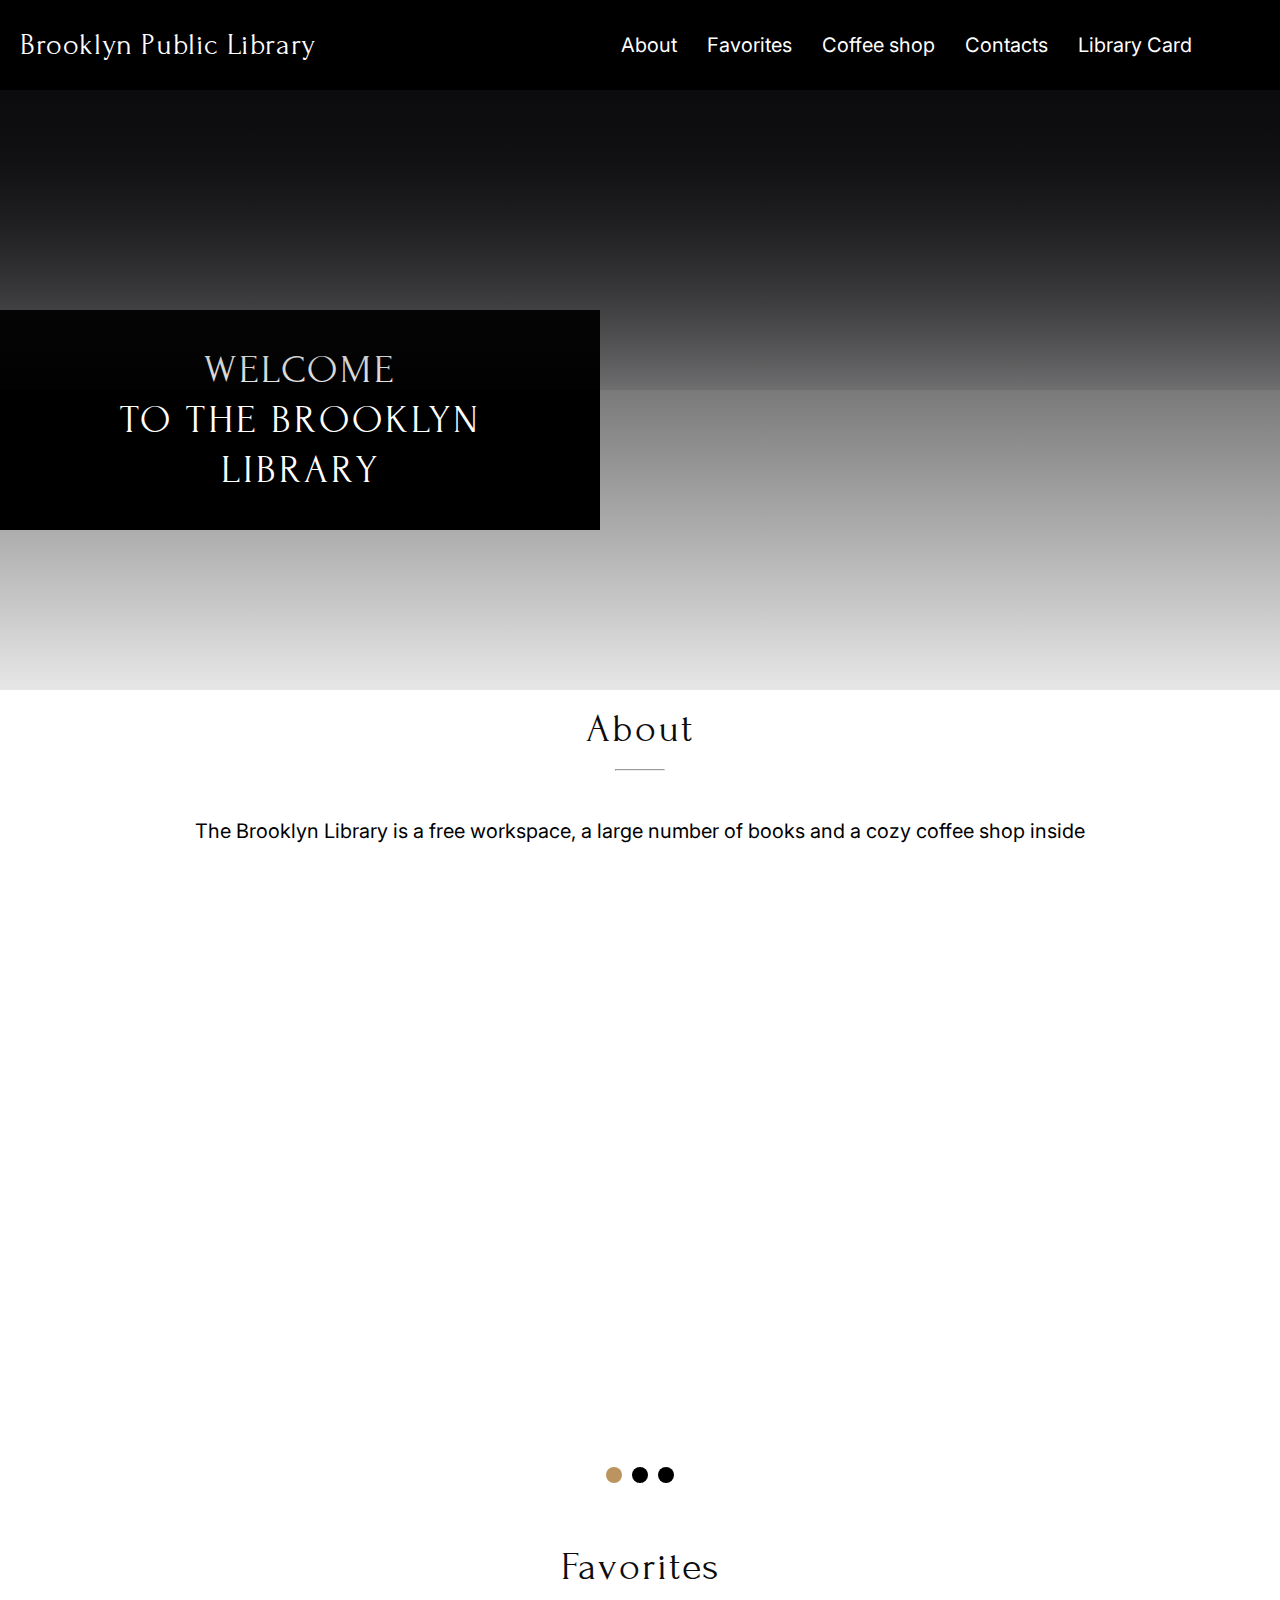
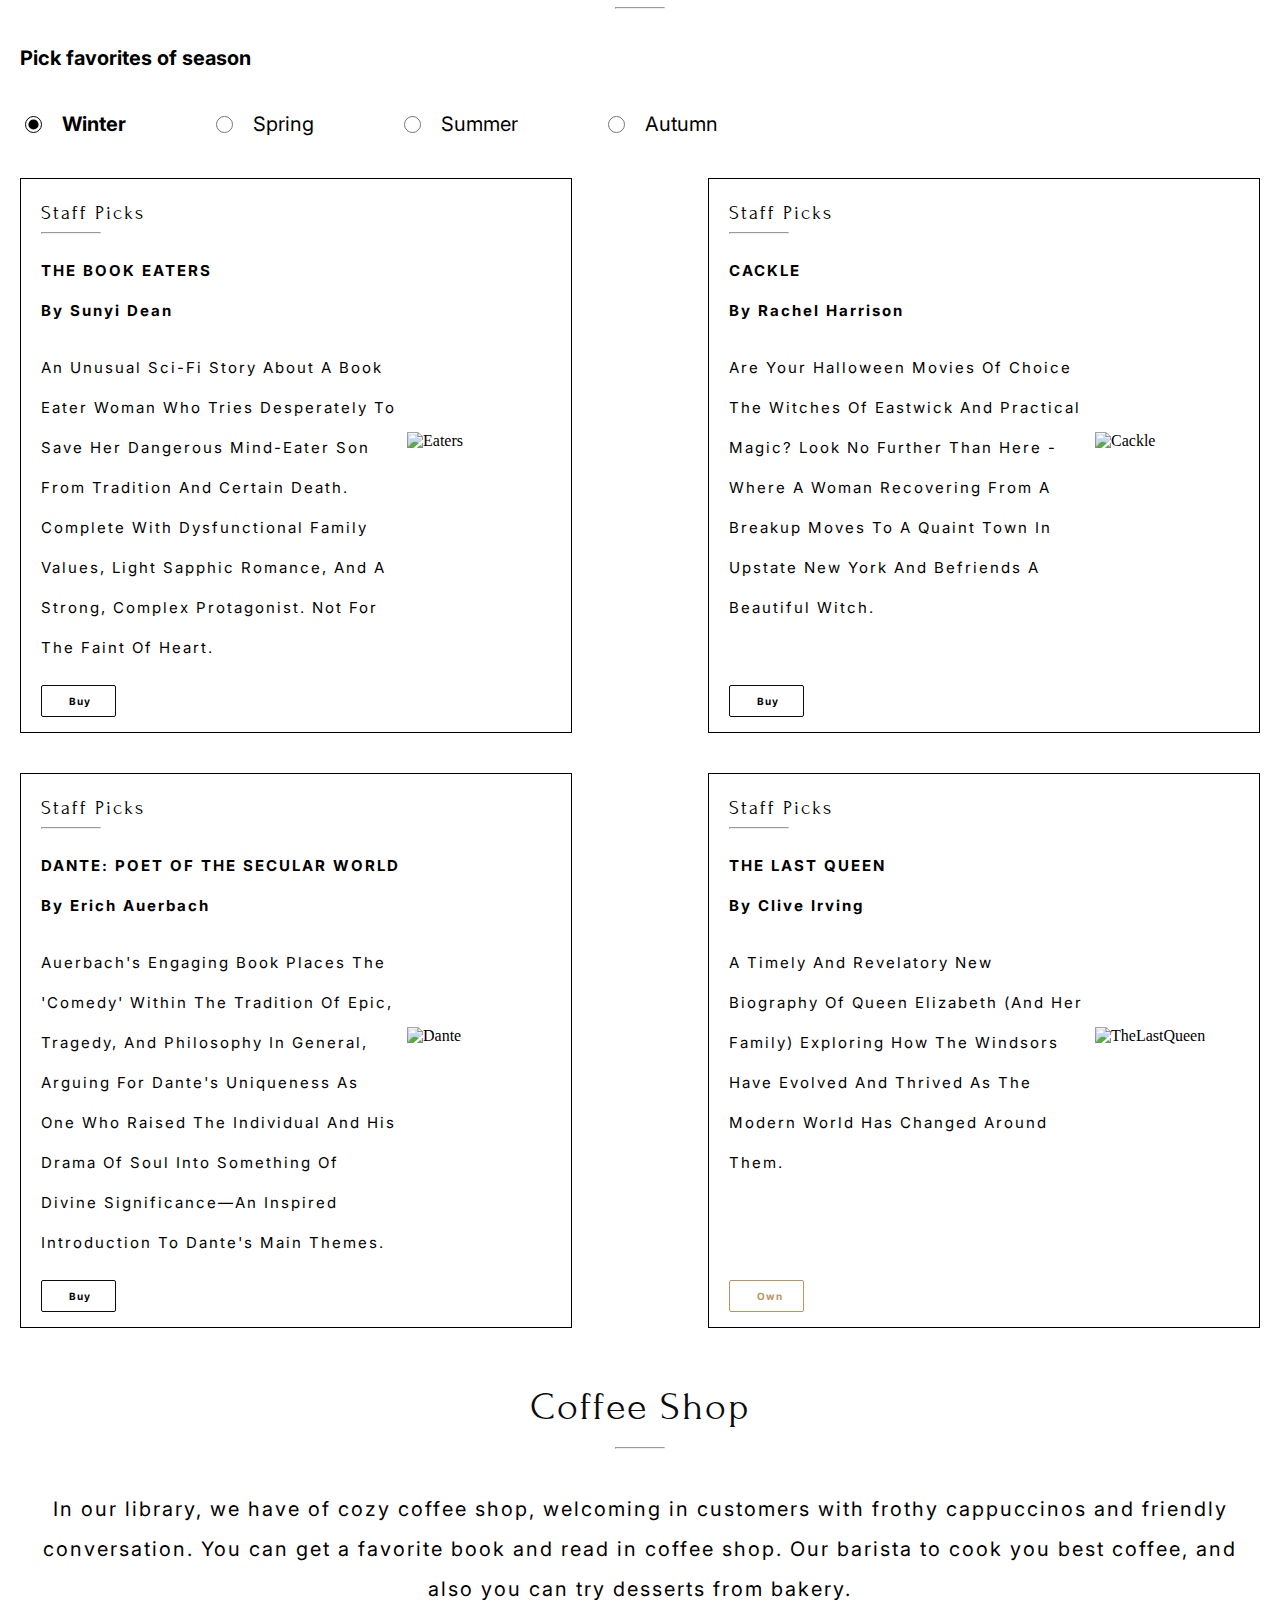
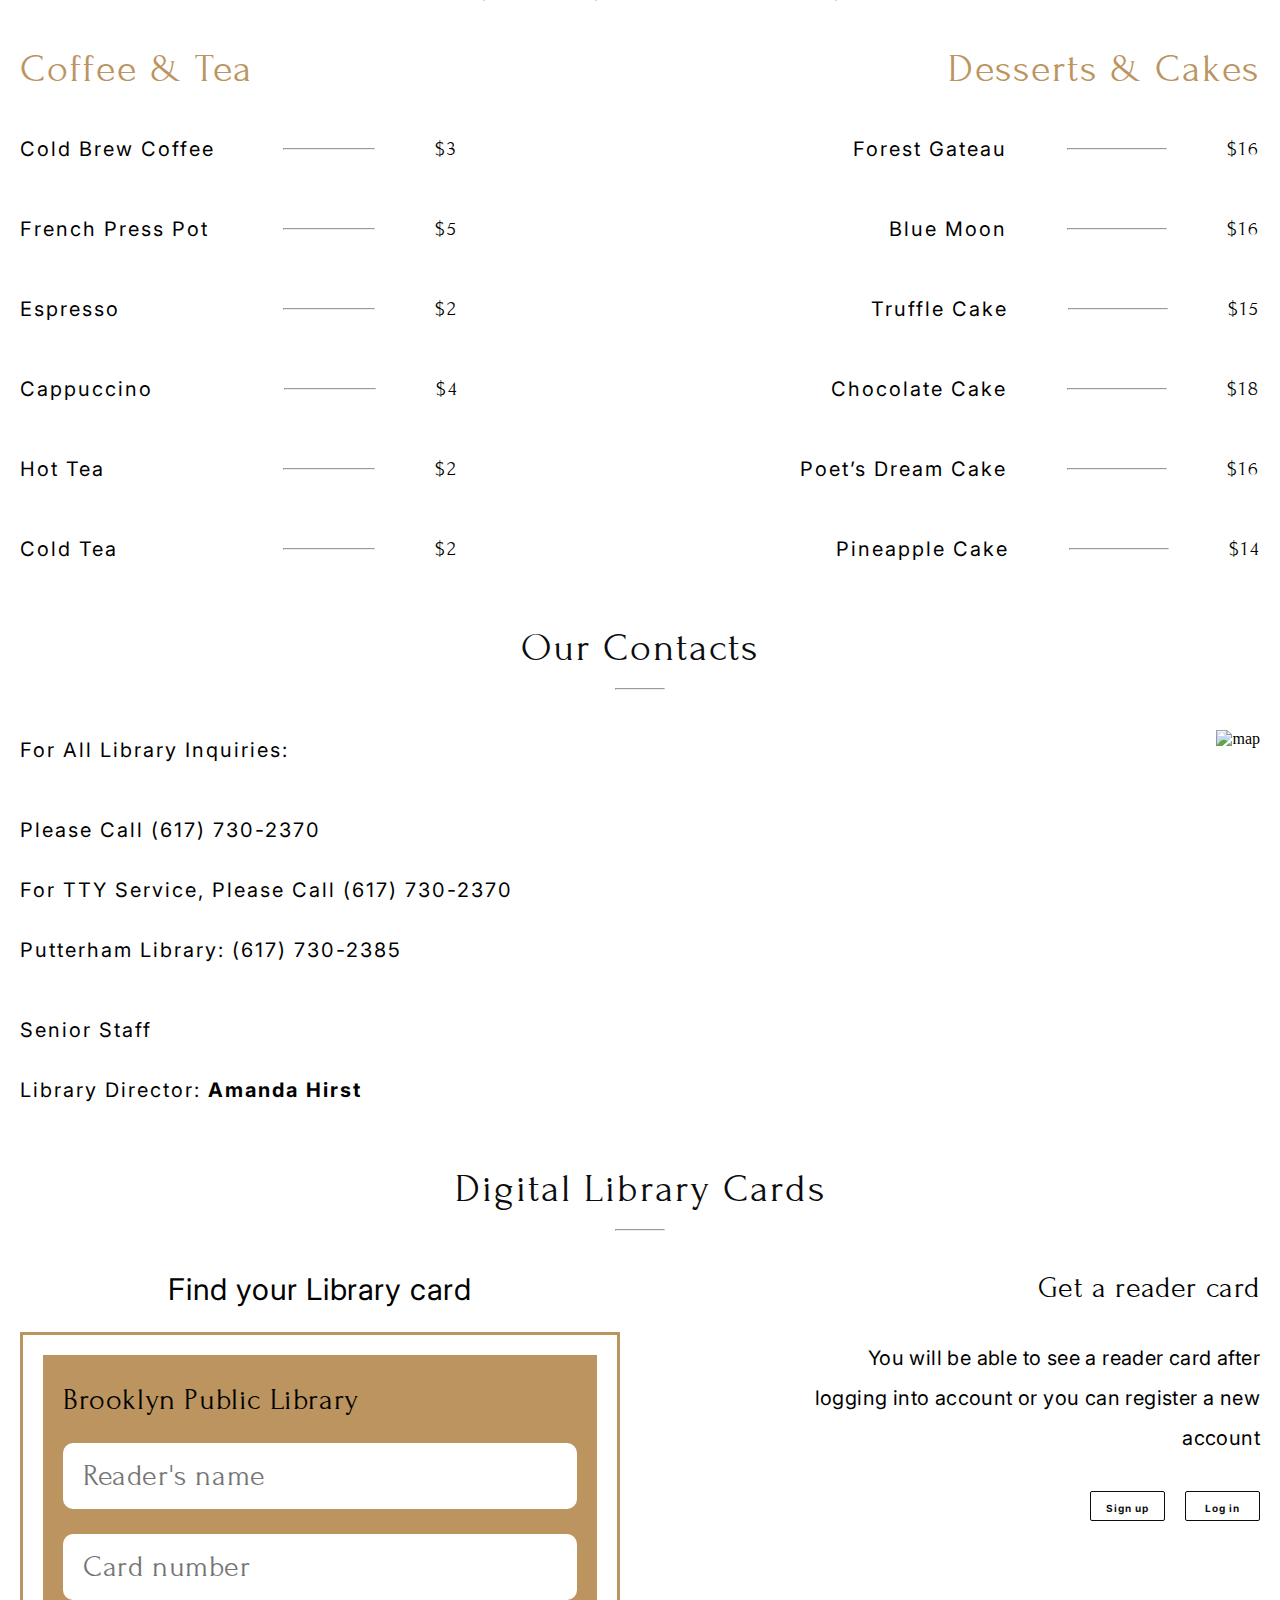
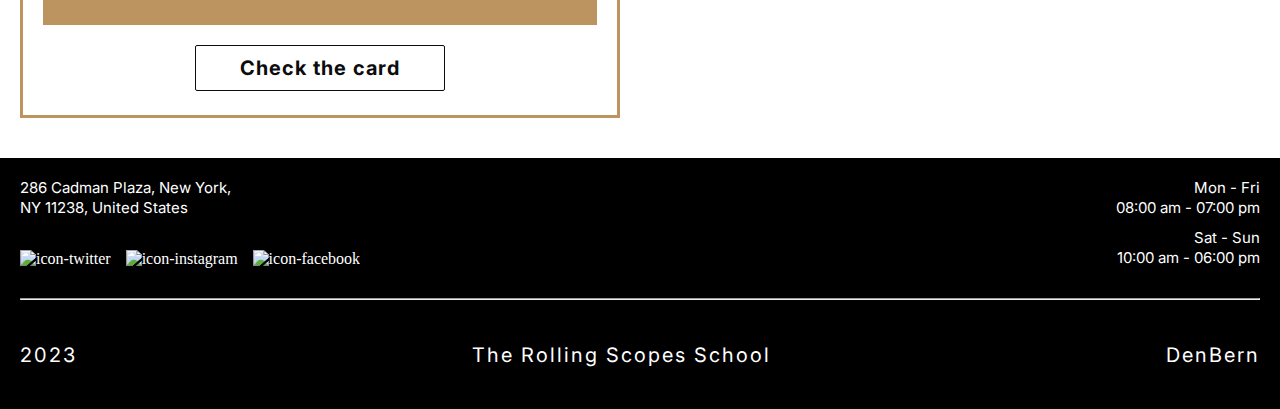
==== library/index.html @ 3e4e2e14 "fix: slider" ====
<!DOCTYPE html>
<html lang="en">

<head>
  <meta charset="UTF-8">
  <meta name="viewport" content="width=device-width, initial-scale=1.0">
  <link rel="stylesheet" href="./style.css">
  <link rel="shortcut icon" href="./assets/favicon/favicon.ico" type="image/x-icon">
  <!-- Fonts -->
  <link rel="preconnect" href="https://fonts.googleapis.com">
  <link rel="preconnect" href="https://fonts.gstatic.com" crossorigin>
  <link href="https://fonts.googleapis.com/css2?family=Forum&display=swap" rel="stylesheet">
  <link href="https://fonts.googleapis.com/css2?family=Inter:wght@400;700&display=swap" rel="stylesheet">
  <title>Brooklyn Public Library</title>
</head>

<body>
  <div class="wrapper-content">
    <header>
      <h1 class="title">
        Brooklyn Public Library
      </h1>
      <div class="nav-wrapper">
        <nav>
          <div class="wrapper-navigation">
            <ul class="nav-links">
              <li><a href="#about">About</a></li>
              <li><a href="#favorites">Favorites</a></li>
              <li><a href="#coffee-shop">Coffee shop</a></li>
              <li><a href="#contacts">Contacts</a></li>
              <li><a href="#library-card">Library Card</a></li>
            </ul>
          </div>
        </nav>
        <div class="link-user"></div>
      </div>
    </header>
    <main>
        <section class="welcome">
          <div class="welcome-overlay">
          </div>
            <h3>
              Welcome<br>
              to the Brooklyn<br>
              Library
            </h3>
        </section>
      <section class="about" id="about">
        <div class="section-about">
          <div class="section-title">
            <h2>About</h2>
            <hr>
          </div>
          <p class="section-description">
            The Brooklyn Library is a free workspace, a large number of books and a cozy coffee shop inside
          </p>
        </div>
        <div class="slider-test">
          <div class="button-left">
            <svg xmlns="http://www.w3.org/2000/svg" width="24" height="25" viewBox="0 0 24 25" fill="none">
              <path d="M15 7.5L9 12.5L15 17.5" stroke="black" stroke-linecap="round" stroke-linejoin="round"/>
            </svg>
          </div>
          <div class="wrapper-slider">
            <div class="slider">
              <div class="image first-image"></div>
              <div class="image second-image"></div>
              <div class="image third-image"></div>
              <div class="image fourth-image"></div>
              <div class="image fifth-image"></div>
            </div>
            <div class="slider-dots">
              <div class="dot active"></div>
              <div class="dot"></div>
              <div class="dot"></div>
            </div>
          </div>
          <div class="button-right">
            <svg xmlns="http://www.w3.org/2000/svg" width="24" height="25" viewBox="0 0 24 25" fill="none">
              <path d="M9 17.5L15 12.5L9 7.5" stroke="black" stroke-linecap="round" stroke-linejoin="round"/>
            </svg>
          </div>
        </div>
      </section>
      <section class="favorites" id="favorites">
        <div class="section-favorites">
          <div class="section-title">
            <h2>Favorites</h2>
            <hr>
          </div>
          <p class="section-description text-start">
            <b>Pick favorites of season</b>
          </p>
          <div class="inputs">
            <div class="input-container">
              <input name="seasons" class="input-favorite" type="radio" id="winter" value="winter">
              <label for="winter">Winter</label>
            </div>
            <div class="input-container">
              <input name="seasons" class="input-favorite" type="radio" id="spring" value="spring">
              <label for="spring">Spring</label>
            </div>
            <div class="input-container">
              <input name="seasons" class="input-favorite" type="radio" id="summer" value="summer">
              <label for="summer">Summer</label>
            </div>
            <div class="input-container">
              <input name="seasons" class="input-favorite" type="radio" id="autumn" value="autumn">
              <label for="autumn">Autumn</label>
            </div>
          </div>
          <div class="books">
            <div class="winter-season favorite">
              <div class="book-wrapper">
                <div class="book-details">
                  <div class="staff-picks-line">
                    Staff Picks
                    <hr class="line">
                  </div>
                  <div class="book-name-author">
                    <h4>
                      The book eaters
                    </h4>
                    <p class="book-author">
                      by sunyi dean
                    </p>
                  </div>
                  <p class="book-description">
                    An unusual sci-fi story about a book eater woman who tries desperately to save
                    her dangerous mind-eater son from tradition and certain death. Complete with
                    dysfunctional family values, light Sapphic romance, and a strong, complex protagonist.
                    Not for the faint of heart.
                  </p>
                </div>
                <button type="button" class="book-buy">Buy</button>
                <div class="wrapper-image">
                  <img src="./assets/png/winterSeason/book_eaters.png" alt="Eaters" class="book-image">
                </div>
              </div>
              <div class="book-wrapper">
                <div class="book-details">
                  <div class="staff-picks-line">
                    Staff Picks
                    <hr class="line">
                  </div>
                  <div class="book-name-author">
                    <h4>
                      Cackle
                    </h4>
                    <p class="book-author">
                      by Rachel Harrison
                    </p>
                  </div>
                  <p class="book-description">
                    Are your Halloween movies of choice The Witches of Eastwick and Practical Magic?
                    Look no further than here - where a woman recovering from a breakup moves to a
                    quaint town in upstate New York and befriends a beautiful witch.
                  </p>
                </div>
                <button type="button" class="book-buy">Buy</button>
                <div class="wrapper-image">
                  <img src="./assets/png/winterSeason/book_cackle.png" alt="Cackle" class="book-image">
                </div>
              </div>
              <div class="book-wrapper">
                <div class="book-details">
                  <div class="staff-picks-line">
                    Staff Picks
                    <hr class="line">
                  </div>
                  <div class="book-name-author">
                    <h4>
                      Dante: Poet of the Secular World
                    </h4>
                    <p class="book-author">
                      by Erich Auerbach
                    </p>
                  </div>
                  <p class="book-description">
                    Auerbach's engaging book places the 'Comedy' within the tradition of epic,
                    tragedy, and philosophy in general, arguing for Dante's uniqueness as one
                    who raised the individual and his drama of soul into something of divine
                    significance—an inspired introduction to Dante's main themes.
                  </p>
                </div>
                <button type="button" class="book-buy">Buy</button>
                <div class="wrapper-image">
                  <img src="./assets/png/winterSeason/book_dante.png" alt="Dante" class="book-image">
                </div>
              </div>
              <div class="book-wrapper">
                <div class="book-details">
                  <div class="staff-picks-line">
                    Staff Picks
                    <hr class="line">
                  </div>
                  <div class="book-name-author">
                    <h4>
                      The Last Queen
                    </h4>
                    <p class="book-author">
                      by Clive Irving
                    </p>
                  </div>
                  <p class="book-description">
                    A timely and revelatory new biography of Queen Elizabeth (and her family)
                    exploring how the Windsors have evolved and thrived as the modern world
                    has changed around them.
                  </p>
                </div>
                <button type="button" class="own" disabled="disabled">Own</button>
                <div class="wrapper-image">
                  <img src="./assets/png/winterSeason/book_thelastqueen.png" alt="TheLastQueen" class="book-image">
                </div>
              </div>
            </div>
            <div class="spring-season favorite">
              <div class="book-wrapper">
                <div class="book-details">
                  <div class="staff-picks-line">
                    Staff Picks
                    <hr class="line">
                  </div>
                  <div class="book-name-author">
                    <h4>
                      The body
                    </h4>
                    <p class="book-author">
                      by stephen king
                    </p>
                  </div>
                  <p class="book-description">
                    Powerful novel that takes you back to a nostalgic time,
                    exploring both the beauty and danger and loss of innocence
                    that is youth.
                  </p>
                </div>
                <button type="button" class="book-buy">Buy</button>
                <div class="wrapper-image">
                  <img src="./assets/png/springSeason/book_body.png" alt="The Body" class="book-image">
                </div>
              </div>
              <div class="book-wrapper">
                <div class="book-details">
                  <div class="staff-picks-line">
                    Staff Picks
                    <hr class="line">
                  </div>
                  <div class="book-name-author">
                    <h4>
                      Carry: A Memoir of Survival on Stolen Land
                    </h4>
                    <p class="book-author">
                      By Toni Jenson
                    </p>
                  </div>
                  <p class="book-description">
                    This memoir about the author's relationship with gun violence feels both expansive and intimate,
                    resulting in a lyrical indictment of the way things are.
                  </p>
                </div>
                <button type="button" class="book-buy">Buy</button>
                <div class="wrapper-image">
                  <img src="./assets/png/springSeason/book_carry.png" alt="Carry" class="book-image">
                </div>
              </div>
              <div class="book-wrapper">
                <div class="book-details">
                  <div class="staff-picks-line">
                    Staff Picks
                    <hr class="line">
                  </div>
                  <div class="book-name-author">
                    <h4>
                      Days of Distraction
                    </h4>
                    <p class="book-author">
                      By Alexandra Chang
                    </p>
                  </div>
                  <p class="book-description">
                    A sardonic view of Silicon Valley culture, a meditation on race,
                    and a journal of displacement and belonging,
                    all in one form-defying package of spare prose.
                  </p>
                </div>
                <button type="button" class="book-buy">Buy</button>
                <div class="wrapper-image">
                  <img src="./assets/png/springSeason/book_days.png" alt="Days" class="book-image">
                </div>
              </div>
              <div class="book-wrapper">
                <div class="book-details">
                  <div class="staff-picks-line">
                    Staff Picks
                    <hr class="line">
                  </div>
                  <div class="book-name-author">
                    <h4>
                      Dominicana
                    </h4>
                    <p class="book-author">
                      By Angie Cruz
                    </p>
                  </div>
                  <p class="book-description">
                    A fascinating story of a teenage girl who marries a man twice her age with the
                    promise to bring her to America. Her marriage is an opportunity for her family
                    to eventually immigrate. For fans of Isabel Allende and Julia Alvarez.
                  </p>
                </div>
                <button type="button" class="book-buy">Buy</button>
                <div class="wrapper-image">
                  <img src="./assets/png/springSeason/book_dominicana.png" alt="Dominicana" class="book-image">
                </div>
              </div>
            </div>
            <div class="summer-season favorite">
              <div class="book-wrapper">
                <div class="book-details">
                  <div class="staff-picks-line">
                    Staff Picks
                    <hr class="line">
                  </div>
                  <div class="book-name-author">
                    <h4>
                      Crude: A Memoir
                    </h4>
                    <p class="book-author">
                      By Pablo Fajardo & Sophie Tardy-Joubert
                    </p>
                  </div>
                  <p class="book-description">
                    Drawing and color by Damien Roudeau | This book illustrates the struggles of a group of indigenous
                    Ecuadoreans as they try to sue the ChevronTexaco company for damage their oil fields did to
                    the Amazon and her people
                  </p>
                </div>
                <button type="button" class="book-buy">Buy</button>
                <div class="wrapper-image">
                  <img src="./assets/png/summerSeason/book_grude.png" alt="Grude" class="book-image">
                </div>
              </div>
              <div class="book-wrapper">
                <div class="book-details">
                  <div class="staff-picks-line">
                    Staff Picks
                    <hr class="line">
                  </div>
                  <div class="book-name-author">
                    <h4>
                      Let My People Go Surfing
                    </h4>
                    <p class="book-author">
                      By Yvon Chouinard
                    </p>
                  </div>
                  <p class="book-description">
                    Chouinard—climber, businessman, environmentalist—shares tales of
                    courage and persistence from his experience of founding and leading Patagonia,
                    Inc. Full title: Let My People Go Surfing: The Education of a Reluctant Businessman,
                    Including 10 More Years of Business Unusual.
                  </p>
                </div>
                <button type="button" class="book-buy">Buy</button>
                <div class="wrapper-image">
                  <img src="./assets/png/summerSeason/book_people.png" alt="LetMyPeopleGoSurfing" class="book-image">
                </div>
              </div>
              <div class="book-wrapper">
                <div class="book-details">
                  <div class="staff-picks-line">
                    Staff Picks
                    <hr class="line">
                  </div>
                  <div class="book-name-author">
                    <h4>
                      The Octopus Museum: Poems
                    </h4>
                    <p class="book-author">
                      By Brenda Shaughnessy
                    </p>
                  </div>
                  <p class="book-description">
                    This collection of bold and scathingly beautiful feminist
                    poems imagines what comes after our current age of environmental
                    destruction, racism, sexism, and divisive politics.
                  </p>
                </div>
                <button type="button" class="book-buy">Buy</button>
                <div class="wrapper-image">
                  <img src="./assets/png/summerSeason/book_octopus.png" alt="TheOctopusMuseum" class="book-image">
                </div>
              </div>
              <div class="book-wrapper">
                <div class="book-details">
                  <div class="staff-picks-line">
                    Staff Picks
                    <hr class="line">
                  </div>
                  <div class="book-name-author">
                    <h4>
                      Shark Dialogues: A Novel
                    </h4>
                    <p class="book-author">
                      By Kiana Davenport
                    </p>
                  </div>
                  <p class="book-description">
                    An epic saga of seven generations of one family encompasses the tumultuous
                    history of Hawaii as a Hawaiian woman gathers her four granddaughters together
                    in an erotic tale of villains and dreamers, queens and revolutionaries, lepers and healers.
                  </p>
                </div>
                <button type="button" class="book-buy">Buy</button>
                <div class="wrapper-image">
                  <img src="./assets/png/summerSeason/book_shark.png" alt="SharkDialogues" class="book-image">
                </div>
              </div>
            </div>
            <div class="autumn-season favorite">
              <div class="book-wrapper">
                <div class="book-details">
                  <div class="staff-picks-line">
                    Staff Picks
                    <hr class="line">
                  </div>
                  <div class="book-name-author">
                    <h4>
                      Casual Conversation
                    </h4>
                    <p class="book-author">
                      By Renia White
                    </p>
                  </div>
                  <p class="book-description">
                    White's impressive debut collection takes readers through and beyond the concepts
                    of conversation and the casual - both what we say to each other and what we don't,
                    examining the possibilities around how we construct and communicate identity.
                  </p>
                </div>
                <button type="button" class="book-buy">Buy</button>
                <div class="wrapper-image">
                  <img src="./assets/png/autumnSeason/book_casual.png" alt="CasualConversation" class="book-image">
                </div>
              </div>
              <div class="book-wrapper">
                <div class="book-details">
                  <div class="staff-picks-line">
                    Staff Picks
                    <hr class="line">
                  </div>
                  <div class="book-name-author">
                    <h4>
                      The Great Fire
                    </h4>
                    <p class="book-author">
                      By Lou Ureneck
                    </p>
                  </div>
                  <p class="book-description">
                    The harrowing story of an ordinary American and a principled Naval officer who,
                    horrified by the burning of Smyrna, led an extraordinary rescue effort that saved
                    a quarter of a million refugees from the Armenian Genocide
                  </p>
                </div>
                <button type="button" class="book-buy">Buy</button>
                <div class="wrapper-image">
                  <img src="./assets/png/autumnSeason/book_fire.png" alt="TheGreateFire" class="book-image">
                </div>
              </div>
              <div class="book-wrapper">
                <div class="book-details">
                  <div class="staff-picks-line">
                    Staff Picks
                    <hr class="line">
                  </div>
                  <div class="book-name-author">
                    <h4>
                      Rickey: The Life and Legend
                    </h4>
                    <p class="book-author">
                      By Howard Bryant
                    </p>
                  </div>
                  <p class="book-description">
                    With the fall rolling around, one can't help but think of baseball's postseason coming up!
                    And what better way to prepare for it than reading the biography of one of the game's all-time
                    greatest performers, the Man of Steal, Rickey Henderson?
                  </p>
                </div>
                <button type="button" class="book-buy">Buy</button>
                <div class="wrapper-image">
                  <img src="./assets/png/autumnSeason/book_rickey.png" alt="Rickey" class="book-image">
                </div>
              </div>
              <div class="book-wrapper">
                <div class="book-details">
                  <div class="staff-picks-line">
                    Staff Picks
                    <hr class="line">
                  </div>
                  <div class="book-name-author">
                    <h4>
                      Slug: And Other Stories
                    </h4>
                    <p class="book-author">
                      By Megan Milks
                    </p>
                  </div>
                  <p class="book-description">
                    Exes Tegan and Sara find themselves chained together by hairballs of codependency.
                    A father and child experience the shared trauma of giving birth to gods from their wounds.
                  </p>
                </div>
                <button type="button" class="book-buy">Buy</button>
                <div class="wrapper-image">
                  <img src="./assets/png/autumnSeason/book_slug.png" alt="SlugAndOtherStories" class="book-image">
                </div>
              </div>
            </div>
          </div>
        </div>
      </section>
      <section class="coffee-shop" id="coffee-shop">
        <div class="section-coffee">
          <div class="section-title">
            <h2>Coffee shop</h2>
            <hr>
          </div>
        </div>
        <p class="section-description letter-spacing">
          In our library, we have of cozy coffee shop, welcoming in customers
          with frothy cappuccinos and friendly conversation.
          You can get a favorite book and read in coffee shop.
          Our barista to cook you best coffee, and
          also you can try desserts from bakery.
        </p>
        <div class="menu-wrapper">
          <div class="menu-coffee-tea">
            <h5>
              Coffee & Tea
            </h5>
            <div class="price-coffee-wrapper">
              <div class="dish">
                <p class="dish-name">
                  Cold Brew Coffee
                </p>
                <hr class="price-line">
                <p class="price">
                  $3
                </p>
              </div>
              <div class="dish">
                <p class="dish-name">
                  French Press Pot
                </p>
                <hr class="price-line">
                <p class="price">
                  $5
                </p>
              </div>
              <div class="dish">
                <p class="dish-name">
                  Espresso
                </p>
                <hr class="price-line">
                <p class="price">
                  $2
                </p>
              </div>
              <div class="dish">
                <p class="dish-name">
                  Cappuccino
                </p>
                <hr class="price-line">
                <p class="price">
                  $4
                </p>
              </div>
              <div class="dish">
                <p class="dish-name">
                  Hot tea
                </p>
                <hr class="price-line">
                <p class="price">
                  $2
                </p>
              </div>
              <div class="dish">
                <p class="dish-name">
                  Cold tea
                </p>
                <hr class="price-line">
                <p class="price">
                  $2
                </p>
              </div>
            </div>
          </div>
          <div class="menu-desserts">
            <h5>Desserts & Cakes </h5>
            <div class="price-desert-wrapper">
              <div class="dish">
                <p class="dish-name">
                  Forest Gateau
                </p>
                <hr class="price-line">
                <p class="price">
                  $16
                </p>
              </div>
              <div class="dish">
                <p class="dish-name">
                  Blue Moon
                </p>
                <hr class="price-line">
                <p class="price">
                  $16
                </p>
              </div>
              <div class="dish">
                <p class="dish-name">
                  Truffle Cake
                </p>
                <hr class="price-line">
                <p class="price">
                  $15
                </p>
              </div>
              <div class="dish">
                <p class="dish-name">
                  Chocolate Cake
                </p>
                <hr class="price-line">
                <p class="price">
                  $18
                </p>
              </div>
              <div class="dish">
                <p class="dish-name">
                  Poet’s Dream Cake
                </p>
                <hr class="price-line">
                <p class="price">
                  $16
                </p>
              </div>
              <div class="dish">
                <p class="dish-name">
                  Pineapple Cake
                </p>
                <hr class="price-line">
                <p class="price">
                  $14
                </p>
              </div>
            </div>
          </div>
        </div>
      </section>
      <section class="our-contacts" id="contacts">
        <div class="section-ourcontacts">
          <div class="section-title">
            <h2>Our contacts</h2>
            <hr>
          </div>
        </div>
        <div class="contacts-map-wrapper">
          <div class="contacts">
            <p class="contacts-text">
              For all Library inquiries:
            </p>
            <div class="tel-numbers">
              <a class="tel" href="tel:+(617)730-2370">
                Please call (617) 730-2370
              </a>
              <a class="tel" href="tel:+(617)730-2370">
                For TTY service, please call (617) 730-2370
              </a>
              <a class="tel" href="tel:+(617)730-2385">
                Putterham Library: (617) 730-2385
              </a>
            </div>
            <div class="mail">
              <p class="contacts-text">Senior Staff</p>
              <p class="contacts-text">
                Library director:
                <a class="mailto" href="mailto:AmandaHirst@gmail.com"><b>Amanda Hirst</b></a>
              </p>
            </div>
          </div>
          <div class="map">
            <img src="./assets/png/map_location.png" alt="map">
          </div>
        </div>
      </section>
      <section class="library-cards" id="library-card">
        <div class="section-card">
          <div class="section-title">
            <h2>Digital library cards</h2>
            <hr>
          </div>
          <div class="find-create-card">
            <div class="find-card">
              <p class="find-card-title">Find your Library card</p>
              <form>
                <div class="wrapper-form">
                  <p class="form-tittle">Brooklyn Public Library</p>
                  <div class="form-inputs">
                    <input type="text" class="card-name" placeholder="Reader's name" pattern="^[a-zA-Z0-9_]">
                    <input type="text" class="card-number" placeholder="Card number" pattern="^[a-zA-Z0-9_]">
                  </div>
                </div>
                <button type="button" class="check-card">Check the card</button>
              </form>
            </div>
            <div class="create-card">
              <p class="create-card-title">Get a reader card</p>
              <p class="create-card-text">
                You will be able to see a reader card after logging into account or you can register a new account
              </p>
              <div class="get-card-buttons">
                <button type="button" class="get-card">Sign up</button>
                <button type="button" class="get-card">Log in</button>
              </div>
            </div>
          </div>
        </div>
      </section>
    </main>
    <footer>
      <div class="social-media-wrapper">
        <div class="social-media">
          <div class="location">
            <a target="_blank"
              href="https://www.google.com/maps/place/286+Cadman+Plaza+E,+Brooklyn,+NY+11201,+%D0%A1%D0%A8%D0%90/@40.6956256,-73.9949653,17z/data=!3m1!4b1!4m9!1m2!2m1!1s286+Cadman+Plaza,+New+York!3m5!1s0x89c25a49ebbb4533:0x83b2f30fade7bf9f!8m2!3d40.6956216!4d-73.9900944!15sChoyODYgQ2FkbWFuIFBsYXphLCBOZXcgWW9ya5IBEGdlb2NvZGVkX2FkZHJlc3PgAQA?entry=ttu"
              class="link-location">
              286 Cadman Plaza, New York,<br>NY 11238, United States
            </a>
            <p class="time">Mon - Fri<br>
              08:00 am - 07:00 pm
            </p>
          </div>
          <div class="social-links">
            <ul class="links">
              <li>
                <a target="_blank" href="https://twitter.com/DenisBernovich">
                  <img class="link" src="./assets/svg/twitter.svg" alt="icon-twitter">
                </a>
              </li>
              <li>
                <a target="_blank" href="https://www.instagram.com/denberno/?igshid=ZDc4ODBmNjlmNQ%3D%3D">
                  <img class="link" src="./assets/svg/instagram.svg" alt="icon-instagram">
                </a>
              </li>
              <li>
                <a target="_blank" href="https://www.facebook.com/profile.php?id=100079447327041">
                  <img class="link" src="./assets/svg/facebook.svg" alt="icon-facebook">
                </a>
              </li>
            </ul>
            <p class="time">Sat - Sun<br>
              10:00 am - 06:00 pm
            </p>
          </div>
        </div>
        <hr class="footer-divider">
      </div>
      <div class="year-author">
        <p class="year-create">2023</p>
        <a class="link link-school" href="https://rs.school/js-stage0/" target="_blank">The Rolling Scopes School</a>
        <a class="link ink-github" href="https://github.com/DenBern" target="_blank">DenBern</a>
      </div>
    </footer>
  </div>
  <script src="./index.js"></script>
</body>

</html>
---- library/style.css ----
html {
  scroll-behavior: smooth;
}

* {
  margin: 0;
  padding: 0;
  box-sizing: border-box;
}

body {
  color: #fff;
  background-color: #000;
}

li {
  list-style: none;
}

a {
  text-decoration: none;
  color: #fff;
}

h1 {
  font-family: Forum, sans-serif;
  font-size: 30px;
  font-style: normal;
  font-weight: 400;
  line-height: 50px;
  letter-spacing: 0.6px;
}

h2 {
  color: #0C0C0E;
  font-family: Forum, sans-serif;
  font-size: 40px;
  font-style: normal;
  font-weight: 400;
  line-height: 40px;
  letter-spacing: 2px;
  text-transform: capitalize;
}

h3 {
  max-width: 600px;
  font-family: Forum, sans-serif;
  font-size: 40px;
  font-style: normal;
  font-weight: 400;
  line-height: 50px;
  letter-spacing: 3px;
  text-transform: uppercase;
  text-align: center;
  background-color: #000;
  color: #fff;
  padding: 35px 40px;
  margin: 220px 0 160px 0;
}

hr {
  width: 50px;
  height: 1px;
  background: #0C0C0E;
}

section {
  padding: 19px 20px 40px 20px;
}

.wrapper-content {
  max-width: 1440px;
  margin: 0 auto;
}

/***** Header *****/

header {
  display: flex;
  align-items: center;
  justify-content: space-between;
  padding: 20px 20px 20px 20px;
}

.nav-wrapper {
  display: flex;
  align-items: center;
  gap: 40px;
}

nav {
  display: flex;
  justify-content: space-between;
  background-color: #000;
}

.wrapper-navigation {
  display: flex;
  flex-direction: row;
  align-items: center;
  gap: 40px;
}

.nav-links {
  display: flex;
  align-items: center;
  gap: 30px;
  font-family: Inter;
  font-size: 20px;
  font-style: normal;
  font-weight: 400;
  line-height: 50px;
}

.nav-links a:hover {
  cursor: pointer;
  transition: 0.30s;
  border-bottom: solid;
}

.link-user {
  width: 28px;
  height: 28px;
  background: url(./assets/svg/icon_profile.svg) no-repeat center;
}

/***** Section all *****/

.section-title {
  display: flex;
  flex-direction: column;
  gap: 20px;
  align-items: center;
}

.section-description {
  font-family: Inter, sans-serif;
  font-size: 20px;
  font-style: normal;
  font-weight: 400;
  line-height: 40px;
  text-align: center;
}

.letter-spacing {
  letter-spacing: 2px;
}

.text-start {
  text-align: start;
  line-height: normal;
}

/***** Main *****/

main {
  display: flex;
  flex-direction: column;
  background-color: #fff;
  color: #000;
}

/***** Section welcome *****/

.welcome-overlay {
  position: absolute;
  width: 100%;
  height: 300px;
  top: 0;
  left: 0;
  background: linear-gradient(180deg, #0C0C0E 0%, #0C0C0E 0.01%, rgba(18, 18, 21, 0.10) 100%);
}

.welcome {
  position: relative;
  padding: 0;
  width: 100%;
  background: url(./assets/png/headerBG.png) no-repeat center, linear-gradient(180deg, #0C0C0E 0%, #0C0C0E 0.01%, rgba(18, 18, 21, 0.10) 100%);
  ;
}

/***** Section about *****/

.section-about {
  position: relative;
  display: flex;
  flex-direction: column;
  align-items: center;
  gap: 40px;
}

.about {
  display: flex;
  flex-direction: column;
}

.button-left,
.button-right {
  display: none;
}

.wrapper-slider {
  overflow: hidden;
  display: flex;
  flex-direction: column;
  align-items: center;
  gap: 31px;
}

.slider {
  position: relative;
  left: 477px;
  display: flex;
  gap: 25px;
  padding-top: 20px;
}

.image {
  width: 450px;
  height: 560px;
  background: no-repeat center;
}

.first-image {
  background-image: url(./assets/png/imageSlider_1.png);
}

.second-image {
  background-image: url(./assets/png/imageSlider_2.png);
}

.third-image {
  background-image: url(./assets/png/imageSlider_3.png);
}

.fourth-image {
  background-image: url(./assets/png/imageSlider_4.png);
}

.fifth-image {
  background-image: url(./assets/png/imageSlider_5.png);
}

.slider-dots {
  display: flex;
  align-items: center;
}

.dot {
  width: 16px;
  height: 16px;
  ;
  display: flex;
  align-items: center;
  margin: 5px;
  border-radius: 50%;
  background-color: #000;
}

.dot:hover {
  cursor: pointer;
  background-color: #bb955f78;
}

.active {
  background-color: #BB945F;
}

/***** Section favorites *****/

.favorites {
  display: flex;
  flex-direction: column;
}

.section-favorites {
  display: flex;
  flex-direction: column;
  align-items: space-between;
  gap: 37px;
}

.inputs {
  display: flex;
  flex-wrap: wrap;
  gap: 80px;
}

.input-favorite {
  width: 17px;
  height: 17px;
}

label {
  color: #000;
  font-family: Inter;
  font-size: 20px;
  font-style: normal;
  line-height: normal;
}

.input-container {
  display: flex;
  align-items: center;
  gap: 20px;
  padding: 5px;
}

.input-container:hover {
  cursor: pointer;
}

.active-input {
  font-weight: 700;
}

#winter,
#spring,
#summer,
#autumn {
  accent-color: #000;
}

.winter-season,
.spring-season,
.summer-season,
.autumn-season {
  max-width: 1365px;
  display: none;
  flex-wrap: wrap;
  justify-content: space-between;
  gap: 40px;
}

.active-season {
  display: flex;
}

.book-wrapper {
  display: flex;
  flex-direction: column;
  justify-content: space-between;
  width: 552px;
  height: 555px;
  border: 1px solid #000;
  padding: 15px 0 15px 20px;
  position: relative;
}

.book-details {
  width: 100%;
  display: flex;
  flex-direction: column;
  gap: 17px;
}

h4 {
  font-family: Inter, sans-serif;
  font-size: 15px;
  font-style: normal;
  font-weight: 700;
  line-height: 40px;
  letter-spacing: 2px;
  text-transform: uppercase;
  width: fit-content;
}

.book-description {
  max-width: 355px;
  font-family: Inter;
  font-size: 15px;
  font-style: normal;
  font-weight: 400;
  line-height: 40px;
  letter-spacing: 2px;
  text-transform: capitalize;
}

.staff-picks-line {
  font-family: Forum, sans-serif;
  font-size: 20px;
  font-style: normal;
  font-weight: 400;
  line-height: 38px;
  letter-spacing: 2px;
}

.line {
  width: 60px;
  background-color: #BB945F;
}

.book-author {
  font-family: Inter;
  font-size: 15px;
  font-style: normal;
  font-weight: 700;
  line-height: 40px;
  letter-spacing: 2px;
  text-transform: capitalize;
}

.book-buy {
  max-width: 75px;
  text-align: center;
  font-family: Inter;
  font-size: 10px;
  font-style: normal;
  font-weight: 700;
  line-height: normal;
  letter-spacing: 1px;
  border-radius: 2px;
  border: 1px solid #0C0C0E;
  padding: 9px 27px;
  background-color: #fff;
}

.book-buy:hover {
  cursor: pointer;
  border: 1px solid #BB945F;
  background: #BB945F;
  transition: 0.3s;
}

.own {
  max-width: 75px;
  text-align: center;
  font-family: Inter;
  font-size: 10px;
  font-style: normal;
  font-weight: 700;
  line-height: normal;
  letter-spacing: 1px;
  border-radius: 2px;
  padding: 9px 27px;
  background-color: #fff;
  color: #BB945F;
  border: 1px solid #BB945F;
}

.wrapper-image {
  display: flex;
  align-items: flex-end;
  position: absolute;
  bottom: 0px;
  left: 386px;
}

.book-image {
  width: 200px;
  height: 300px;
}

/***** Section coffee shop *****/

.coffee-shop {
  display: flex;
  flex-direction: column;
  gap: 40px;
}

.menu-wrapper {
  display: flex;
  justify-content: space-between;
  flex-wrap: wrap;
}

.menu-coffee-tea,
.menu-desserts {
  display: flex;
  flex-direction: column;
  gap: 40px;
}

.menu-coffee-tea {
  width: 438px;
}

.menu-desserts {
  width: 482px;
  align-items: flex-end;
}

h5 {
  color: #BB945F;
  font-family: Forum, sans-serif;
  font-size: 40px;
  font-style: normal;
  font-weight: 400;
  line-height: 40px;
  letter-spacing: 2px;
  text-transform: capitalize;
}

.price-coffee-wrapper {
  display: flex;
  flex-direction: column;
  gap: 40px;
}

.price-desert-wrapper {
  display: flex;
  flex-direction: column;
  gap: 40px;
  align-items: flex-end;
  text-align: end;
}

.dish {
  display: flex;
  align-items: center;
  gap: 60px;
}

.dish-name {
  width: 221px;
  font-family: Inter, sans-serif;
  font-size: 20px;
  font-style: normal;
  font-weight: 400;
  line-height: 40px;
  letter-spacing: 2px;
  text-transform: capitalize;
}

.price-line {
  width: 100px;
  background: #BB945F;
}

.price {
  color: #000;
  font-family: Forum, sans-serif;
  font-size: 20px;
  font-style: normal;
  font-weight: 400;
  line-height: 40px;
  letter-spacing: 2px;
  text-transform: capitalize;
}

/***** Section our contacts *****/

.our-contacts {
  display: flex;
  flex-direction: column;
  gap: 40px;
}

.contacts-map-wrapper {
  display: flex;
  justify-content: space-between;
}

.contacts-text {
  color: #000;
  text-align: center;
  font-family: Inter, sans-serif;
  font-size: 20px;
  font-style: normal;
  line-height: 40px;
  letter-spacing: 2px;
  text-transform: capitalize;
}

.contacts {
  display: flex;
  flex-direction: column;
  align-items: flex-start;
  gap: 40px;
}

.tel-numbers {
  display: flex;
  flex-direction: column;
  align-items: flex-start;
  gap: 20px;
}

.tel {
  color: #000;
  text-align: center;
  font-family: Inter, sans-serif;
  font-size: 20px;
  font-style: normal;
  font-weight: 400;
  line-height: 40px;
  letter-spacing: 2px;
  text-transform: capitalize;
}

.tel:hover {
  transition: 0.3s;
  transform: scale(1.05);
}

.mail {
  display: flex;
  flex-direction: column;
  align-items: flex-start;
  gap: 20px;
}

.mailto {
  color: #000;
  font-family: Inter, sans-serif;
  font-size: 20px;
  font-style: normal;
  font-weight: 400;
  line-height: 40px;
  letter-spacing: 2px;
  text-transform: capitalize;
}

.mailto:hover {
  transition: 0.5s;
  color: #BB945F;
}

.map:hover {
  cursor: pointer;
  transition: 0.2s;
  opacity: 0.5;
}

/***** Section library cards *****/

.library-cards {
  display: flex;
  flex-direction: column;
  gap: 40px;
}

.section-card {
  display: flex;
  flex-direction: column;
  gap: 40px;
}

.find-create-card {
  display: flex;
  flex-wrap: wrap;
  justify-content: space-between;
}

.find-card {
  display: flex;
  flex-direction: column;
  gap: 25px;
}

.find-card-title {
  color: #000;
  font-family: Inter;
  font-size: 30px;
  font-style: normal;
  font-weight: 400;
  line-height: normal;
  letter-spacing: 0.6px;
  text-align: center;
}

form {
  display: flex;
  flex-direction: column;
  gap: 20px;
  width: 600px;
  height: 386px;
  flex-shrink: 0;
  border: 3px solid #BB945F;
  background: #FFF;
  padding: 20px 20px 30px 20px;
}

.wrapper-form {
  display: flex;
  flex-direction: column;
  gap: 18px;
  background: #BB945F;
  padding: 20px 20px 25px 20px;
}

.form-inputs {
  display: flex;
  flex-direction: column;
  gap: 25px;
}

.card-name,
.card-number {
  width: 100%;
  height: 66px;
  flex-shrink: 0;
  border-radius: 10px;
  background: #FFF;
  border: none;
  color: #8E8E8E;
  font-family: Forum;
  font-size: 30px;
  font-style: normal;
  font-weight: 400;
  line-height: 50px;
  letter-spacing: 0.6px;
  padding: 8px 0 8px 20px;
}

.form-tittle {
  color: #000;
  font-family: Forum;
  font-size: 30px;
  font-style: normal;
  font-weight: 400;
  line-height: 50px;
  letter-spacing: 0.6px;
}

.check-card {
  width: 250px;
  color: #0C0C0E;
  text-align: center;
  font-family: Inter, sans-serif;
  font-size: 20px;
  font-style: normal;
  font-weight: 700;
  line-height: normal;
  letter-spacing: 1px;
  background-color: #fff;
  padding: 10px 40px;
  border-radius: 2px;
  border: 1px solid #0C0C0E;
  margin: 0 auto;
}

.create-card {
  display: flex;
  flex-direction: column;
  align-items: flex-end;
  gap: 33px;
}

.create-card-title {
  color: #000;
  text-align: center;
  font-family: Forum;
  font-size: 30px;
  font-style: normal;
  font-weight: 400;
  line-height: normal;
  letter-spacing: 0.6px;
}

.create-card-text {
  max-width: 456px;
  color: #000;
  text-align: right;
  font-family: Inter;
  font-size: 20px;
  font-style: normal;
  font-weight: 400;
  line-height: 40px;
  letter-spacing: 0.4px;
}

.get-card-buttons {
  display: flex;
  gap: 20px;
}

.get-card {
  width: 75px;
  height: 30px;
  color: #0C0C0E;
  text-align: center;
  font-family: Inter, sans-serif;
  font-size: 10px;
  font-style: normal;
  font-weight: 700;
  line-height: normal;
  letter-spacing: 1px;
  padding: 10px 0;
  border-radius: 2px;
  border: 1px solid #0C0C0E;
  background-color: #fff;
}

.check-card:hover,
.get-card:hover {
  cursor: pointer;
  border: 1px solid #BB945F;
  background: #BB945F;
  transition: 0.3s;
}

/***** Footer *****/
footer {
  display: flex;
  flex-direction: column;
  padding: 20px 20px 44px 20px;
  gap: 45px;
}

.social-media-wrapper {
  display: flex;
  flex-direction: column;
  gap: 30px;
}

.social-media {
  display: flex;
  flex-direction: column;
  gap: 10px;
}

.location {
  display: flex;
  justify-content: space-between;
}

.location a:hover {
  transform: scale(1.1);
}

.link-location {
  color: #FFF;
  font-family: Inter;
  font-size: 15px;
  font-style: normal;
  font-weight: 400;
  line-height: 20px;
}

.social-links {
  display: flex;
  justify-content: space-between;
}

.links {
  display: flex;
  align-items: flex-end;
  gap: 15px;
}

.link:hover {
  transform: scale(1.1);
  color: #BB945F;
}

.footer-divider {
  width: 100%;
}

.year-author {
  display: flex;
  justify-content: space-between;
  color: #FFF;
  text-align: center;
  font-family: Inter;
  font-size: 20px;
  font-style: normal;
  font-weight: 400;
  line-height: 20px;
  letter-spacing: 2px;
}

.year-create,
.link-github,
.link-school {
  color: #FFF;
  text-align: center;
  font-family: Inter;
  font-size: 20px;
  font-style: normal;
  font-weight: 400;
  line-height: 20px;
  letter-spacing: 2px;
}

.time {
  text-align: right;
  font-family: Inter;
  font-size: 15px;
  font-style: normal;
  font-weight: 400;
  line-height: 20px;
}

@media (width: 768px) {
  .wrapper-content {
    max-width: 768px;
  }

  nav {
    display: none;
  }

  .about {
    position: relative;
  }

  .slider-test {
    display: flex;
    padding-top: 20px;
    align-items: center;
    justify-content: center;
  }

  .button-left,
  .button-right {
    width: 24px;
    height: 24px;
  }

  .wrapper-slider {
    position: relative;
    justify-content: center;
    max-width: 566px;
    gap: 20px;
  }

  .slider {
    left: 1016px;
    gap: 58px;
    padding-top: 0;
  }

  .section-favorites {
    gap: 35px;
  }

  .winter-season,
  .spring-season,
  .summer-season,
  .autumn-season {
    justify-content: center;
    padding-right: 35px;
  }

  .menu-wrapper {
    flex-direction: column;
    flex-wrap: nowrap;
    gap: 40px;
  }

  .menu-desserts {
    align-self: flex-end;
  }

  .contacts-map-wrapper {
    gap: 100px;
  }

  .contacts-map-wrapper {
    flex-direction: column;
  }

  .map {
    display: flex;
    justify-content: center;
  }

  .find-create-card {
    justify-content: center;
    gap: 20px;
  }

  .find-card {
    gap: 30px;
  }

  .create-card {
    align-items: center;
    gap: 40px;
  }

  .create-card-text {
    max-width: 600px;
    text-align: center;
  }

}
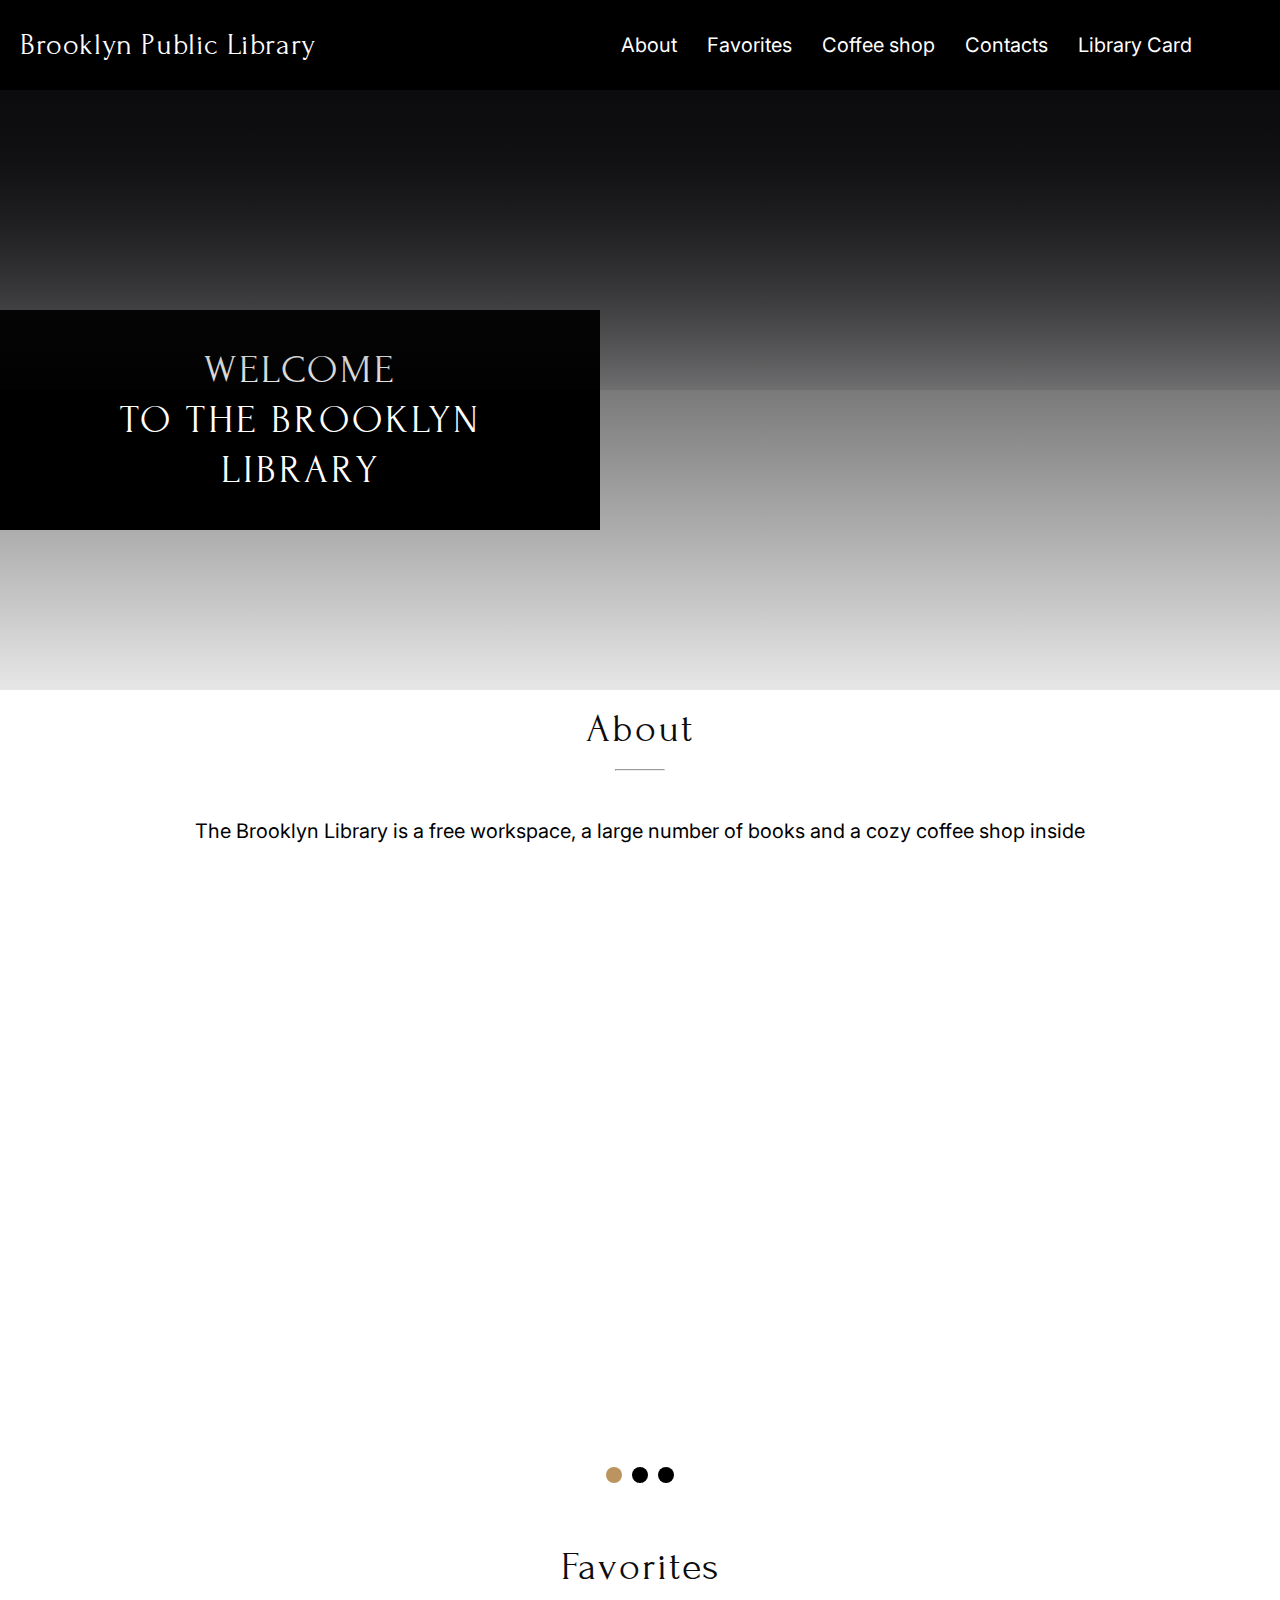
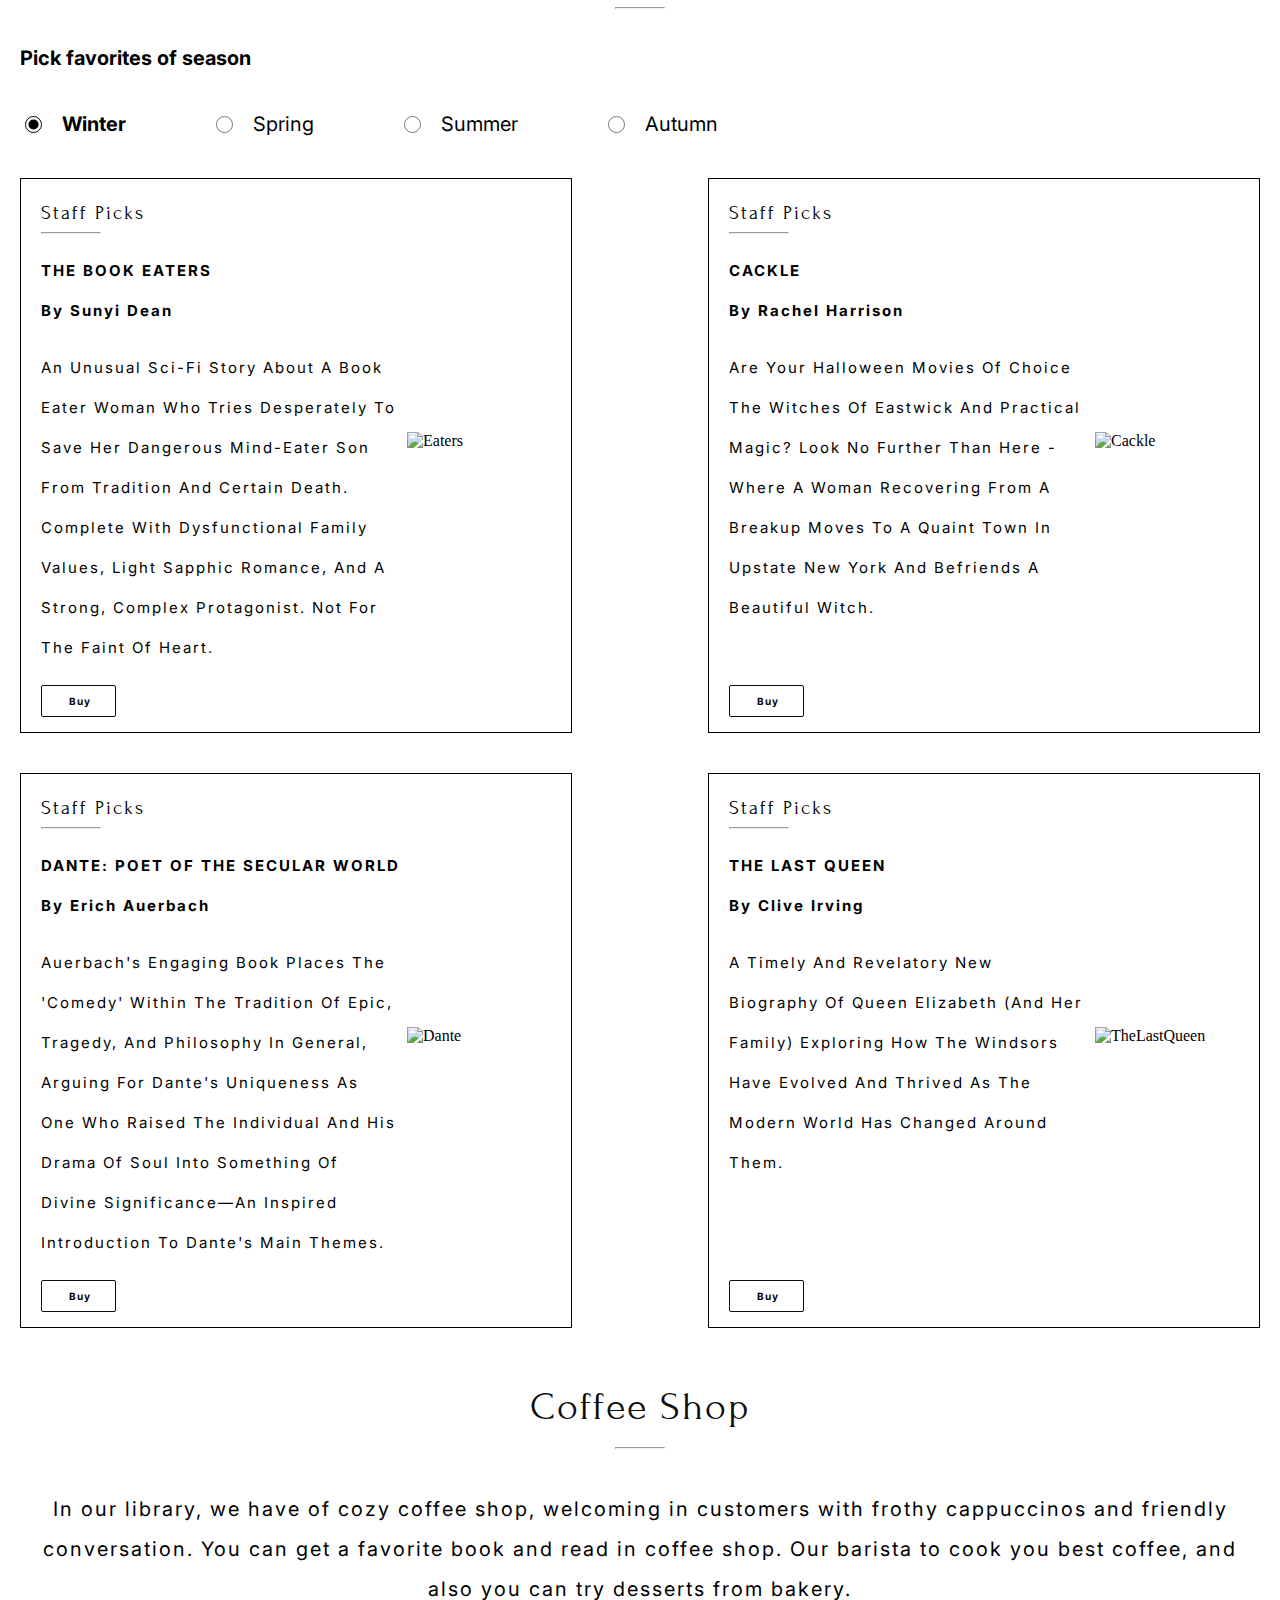
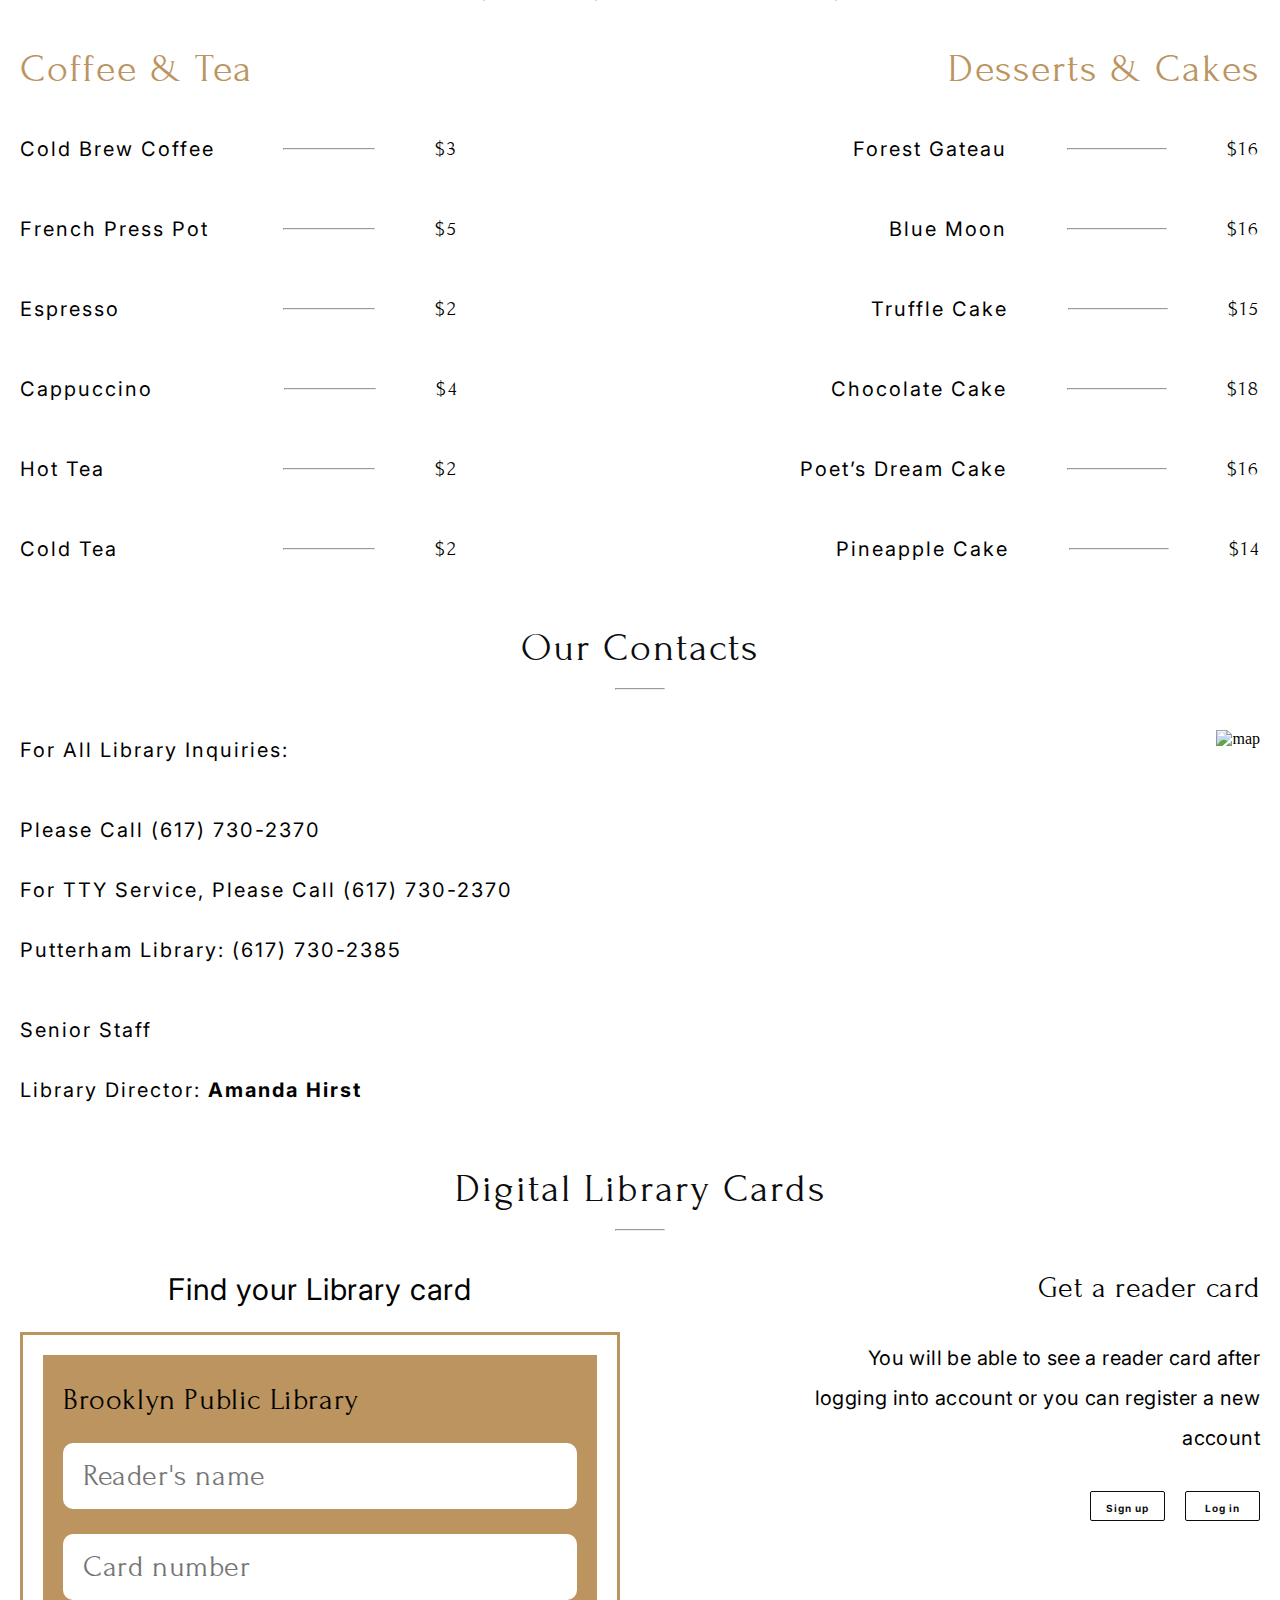
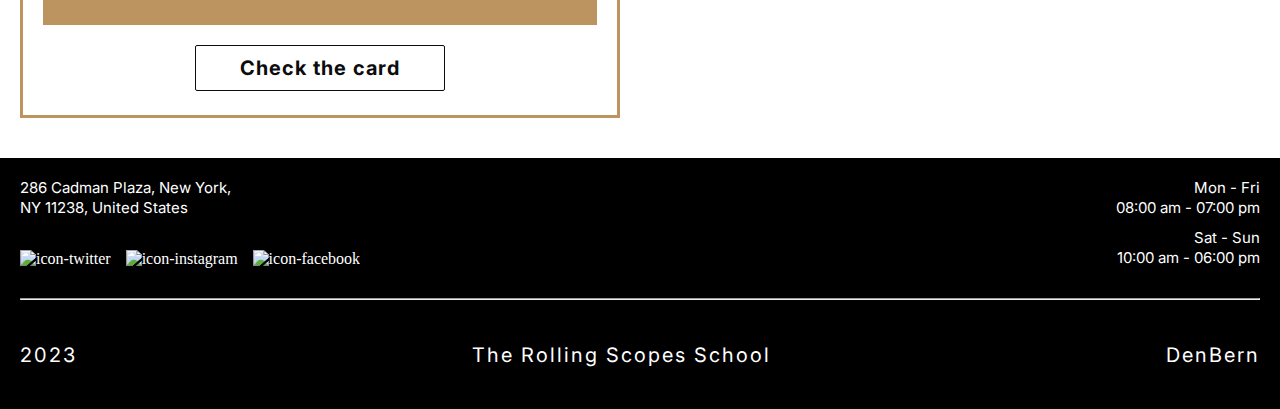
==== commit 4ec848d5: "fix: modal register" ====
--- a/library/index.html
+++ b/library/index.html
@@ -2,779 +2,850 @@
 <html lang="en">
 
 <head>
-  <meta charset="UTF-8">
-  <meta name="viewport" content="width=device-width, initial-scale=1.0">
-  <link rel="stylesheet" href="./style.css">
-  <link rel="shortcut icon" href="./assets/favicon/favicon.ico" type="image/x-icon">
-  <!-- Fonts -->
-  <link rel="preconnect" href="https://fonts.googleapis.com">
-  <link rel="preconnect" href="https://fonts.gstatic.com" crossorigin>
-  <link href="https://fonts.googleapis.com/css2?family=Forum&display=swap" rel="stylesheet">
-  <link href="https://fonts.googleapis.com/css2?family=Inter:wght@400;700&display=swap" rel="stylesheet">
-  <title>Brooklyn Public Library</title>
+    <meta charset="UTF-8">
+    <meta name="viewport" content="width=device-width, initial-scale=1.0">
+    <link rel="stylesheet" href="./style.css">
+    <link rel="shortcut icon" href="./assets/favicon/favicon.ico" type="image/x-icon">
+    <!-- Fonts -->
+    <link rel="preconnect" href="https://fonts.googleapis.com">
+    <link rel="preconnect" href="https://fonts.gstatic.com" crossorigin>
+    <link href="https://fonts.googleapis.com/css2?family=Forum&display=swap" rel="stylesheet">
+    <link href="https://fonts.googleapis.com/css2?family=Inter:wght@400;700&display=swap" rel="stylesheet">
+    <title>Brooklyn Public Library</title>
 </head>
 
 <body>
-  <div class="wrapper-content">
-    <header>
-      <h1 class="title">
-        Brooklyn Public Library
-      </h1>
-      <div class="nav-wrapper">
-        <nav>
-          <div class="wrapper-navigation">
-            <ul class="nav-links">
-              <li><a href="#about">About</a></li>
-              <li><a href="#favorites">Favorites</a></li>
-              <li><a href="#coffee-shop">Coffee shop</a></li>
-              <li><a href="#contacts">Contacts</a></li>
-              <li><a href="#library-card">Library Card</a></li>
-            </ul>
-          </div>
-        </nav>
-        <div class="link-user"></div>
-      </div>
-    </header>
-    <main>
-        <section class="welcome">
-          <div class="welcome-overlay">
-          </div>
-            <h3>
-              Welcome<br>
-              to the Brooklyn<br>
-              Library
-            </h3>
-        </section>
-      <section class="about" id="about">
-        <div class="section-about">
-          <div class="section-title">
-            <h2>About</h2>
-            <hr>
-          </div>
-          <p class="section-description">
-            The Brooklyn Library is a free workspace, a large number of books and a cozy coffee shop inside
-          </p>
+    <div class="wrapper-content">
+        <ul class="burger-links">
+            <li class="burger-link"><a href="#about">About</a></li>
+            <li class="burger-link"><a href="#favorites">Favorites</a></li>
+            <li class="burger-link"><a href="#coffee-shop">Coffee shop</a></li>
+            <li class="burger-link"><a href="#contacts">Contacts</a></li>
+            <li class="burger-link"><a href="#library-card">Library Card</a></li>
+        </ul>
+        <div class="wrapper-menu-auth">
+            <div class="menu-no-auth">
+                <div class="profile-wrapper">
+                    <h6 class="title-menu">Profile</h6>
+                    <hr class="menu-line">
+                </div>
+                <div class="btns-wrapper">
+                    <button class="log-in">Log In</button>
+                    <button class="register">Register</button>
+                </div>
+            </div>
         </div>
-        <div class="slider-test">
-          <div class="button-left">
-            <svg xmlns="http://www.w3.org/2000/svg" width="24" height="25" viewBox="0 0 24 25" fill="none">
-              <path d="M15 7.5L9 12.5L15 17.5" stroke="black" stroke-linecap="round" stroke-linejoin="round"/>
-            </svg>
-          </div>
-          <div class="wrapper-slider">
-            <div class="slider">
-              <div class="image first-image"></div>
-              <div class="image second-image"></div>
-              <div class="image third-image"></div>
-              <div class="image fourth-image"></div>
-              <div class="image fifth-image"></div>
+        <div class="wrapper-modal-register">
+            <div class="container-modal-register">
+                <div class="modal-register">
+                    <button class="btn-close-modal"></button>
+                    <h6 class="title-modal-register">Register</h6>
+                    <div class="wrapper-inputs-register">
+                        <div class="wrapper-input-register">
+                            <p class="input-name">First name</p>
+                            <input type="text" class="input-register">
+                        </div>
+                        <div class="wrapper-input-register">
+                            <p class="input-name">Last name</p>
+                            <input type="text" class="input-register">
+                        </div>
+                        <div class="wrapper-input-register">
+                            <p class="input-name">E-mail</p>
+                            <input type="email" class="input-register">
+                        </div>
+                        <div class="wrapper-input-register">
+                            <p class="input-name">Password</p>
+                            <input type="password" class="input-register">
+                        </div>
+                    </div>
+                    <button class="sign-up">Sign Up</button>
+                    <div class="wrapper-btn-login">
+                        <p class="btn-description">Already have an account?</p>
+                        <button class="btn-login" type="submit">Login</button>
+                    </div>
+                </div>
             </div>
-            <div class="slider-dots">
-              <div class="dot active"></div>
-              <div class="dot"></div>
-              <div class="dot"></div>
+        </div>
+        <header>
+            <h1 class="title">
+                Brooklyn Public Library
+            </h1>
+            <div class="nav-wrapper">
+                <nav>
+                    <div class="wrapper-navigation">
+                        <ul class="nav-links">
+                            <li><a href="#about">About</a></li>
+                            <li><a href="#favorites">Favorites</a></li>
+                            <li><a href="#coffee-shop">Coffee shop</a></li>
+                            <li><a href="#contacts">Contacts</a></li>
+                            <li><a href="#library-card">Library Card</a></li>
+                        </ul>
+                    </div>
+                </nav>
+                <div class="link-user"></div>
+                <div class="burger-menu-button"></div>
             </div>
-          </div>
-          <div class="button-right">
-            <svg xmlns="http://www.w3.org/2000/svg" width="24" height="25" viewBox="0 0 24 25" fill="none">
-              <path d="M9 17.5L15 12.5L9 7.5" stroke="black" stroke-linecap="round" stroke-linejoin="round"/>
-            </svg>
-          </div>
-        </div>
-      </section>
-      <section class="favorites" id="favorites">
-        <div class="section-favorites">
-          <div class="section-title">
-            <h2>Favorites</h2>
-            <hr>
-          </div>
-          <p class="section-description text-start">
-            <b>Pick favorites of season</b>
-          </p>
-          <div class="inputs">
-            <div class="input-container">
-              <input name="seasons" class="input-favorite" type="radio" id="winter" value="winter">
-              <label for="winter">Winter</label>
+        </header>
+        <main>
+            <section class="welcome">
+                <div class="welcome-overlay">
+                </div>
+                <h3>
+                    Welcome<br> to the Brooklyn<br> Library
+                </h3>
+            </section>
+            <section class="about" id="about">
+                <div class="section-about">
+                    <div class="section-title">
+                        <h2>About</h2>
+                        <hr>
+                    </div>
+                    <p class="section-description">
+                        The Brooklyn Library is a free workspace, a large number of books and a cozy coffee shop inside
+                    </p>
+                </div>
+                <div class="slider-container">
+                    <div class="button-left">
+                        <svg xmlns="http://www.w3.org/2000/svg" width="24" height="25" viewBox="0 0 24 25" fill="none">
+                            <path id="btn-left" d="M15 7.5L9 12.5L15 17.5" stroke="black" stroke-linecap="round"
+                                stroke-linejoin="round" />
+                        </svg>
+                    </div>
+                    <div class="wrapper-slider">
+                        <div class="slider">
+                            <div class="image first-image"></div>
+                            <div class="image second-image"></div>
+                            <div class="image third-image"></div>
+                            <div class="image fourth-image"></div>
+                            <div class="image fifth-image"></div>
+                        </div>
+                        <div class="slider-dots">
+                            <div class="dot first-dot active" id="first-dot"></div>
+                            <div class="dot second-dot" id="second-dot"></div>
+                            <div class="dot third-dot" id="third-dot"></div>
+                            <div class="dot fourth-dot" id="fourth-dot"></div>
+                            <div class="dot fifth-dot" id="fifth-dot"></div>
+                        </div>
+                    </div>
+                    <div class="button-right">
+                        <svg xmlns="http://www.w3.org/2000/svg" width="24" height="25" viewBox="0 0 24 25" fill="none">
+                            <path id="btn-right" d="M9 17.5L15 12.5L9 7.5" stroke="black" stroke-linecap="round"
+                                stroke-linejoin="round" />
+                        </svg>
+                    </div>
+                </div>
+            </section>
+            <section class="favorites" id="favorites">
+                <div class="section-favorites">
+                    <div class="section-title">
+                        <h2>Favorites</h2>
+                        <hr>
+                    </div>
+                    <p class="section-description text-start">
+                        <b>Pick favorites of season</b>
+                    </p>
+                    <div class="inputs">
+                        <div class="input-container">
+                            <input name="seasons" class="input-favorite" type="radio" id="winter" value="winter">
+                            <label for="winter">Winter</label>
+                        </div>
+                        <div class="input-container">
+                            <input name="seasons" class="input-favorite" type="radio" id="spring" value="spring">
+                            <label for="spring">Spring</label>
+                        </div>
+                        <div class="input-container">
+                            <input name="seasons" class="input-favorite" type="radio" id="summer" value="summer">
+                            <label for="summer">Summer</label>
+                        </div>
+                        <div class="input-container">
+                            <input name="seasons" class="input-favorite" type="radio" id="autumn" value="autumn">
+                            <label for="autumn">Autumn</label>
+                        </div>
+                    </div>
+                    <div class="books">
+                        <div class="winter-season favorite">
+                            <div class="book-wrapper">
+                                <div class="book-details">
+                                    <div class="staff-picks-line">
+                                        Staff Picks
+                                        <hr class="line">
+                                    </div>
+                                    <div class="book-name-author">
+                                        <h4>
+                                            The book eaters
+                                        </h4>
+                                        <p class="book-author">
+                                            by sunyi dean
+                                        </p>
+                                    </div>
+                                    <p class="book-description">
+                                        An unusual sci-fi story about a book eater woman who tries desperately to save
+                                        her dangerous mind-eater son from tradition and certain death. Complete with
+                                        dysfunctional family values, light Sapphic romance, and a strong, complex
+                                        protagonist. Not for
+                                        the faint of heart.
+                                    </p>
+                                </div>
+                                <button type="button" class="book-buy">Buy</button>
+                                <div class="wrapper-image">
+                                    <img src="./assets/png/winterSeason/book_eaters.png" alt="Eaters"
+                                        class="book-image">
+                                </div>
+                            </div>
+                            <div class="book-wrapper">
+                                <div class="book-details">
+                                    <div class="staff-picks-line">
+                                        Staff Picks
+                                        <hr class="line">
+                                    </div>
+                                    <div class="book-name-author">
+                                        <h4>
+                                            Cackle
+                                        </h4>
+                                        <p class="book-author">
+                                            by Rachel Harrison
+                                        </p>
+                                    </div>
+                                    <p class="book-description">
+                                        Are your Halloween movies of choice The Witches of Eastwick and Practical Magic?
+                                        Look no further than here - where a woman recovering from a breakup moves to a
+                                        quaint town in upstate New York and befriends a beautiful witch.
+                                    </p>
+                                </div>
+                                <button type="button" class="book-buy">Buy</button>
+                                <div class="wrapper-image">
+                                    <img src="./assets/png/winterSeason/book_cackle.png" alt="Cackle"
+                                        class="book-image">
+                                </div>
+                            </div>
+                            <div class="book-wrapper">
+                                <div class="book-details">
+                                    <div class="staff-picks-line">
+                                        Staff Picks
+                                        <hr class="line">
+                                    </div>
+                                    <div class="book-name-author">
+                                        <h4>
+                                            Dante: Poet of the Secular World
+                                        </h4>
+                                        <p class="book-author">
+                                            by Erich Auerbach
+                                        </p>
+                                    </div>
+                                    <p class="book-description">
+                                        Auerbach's engaging book places the 'Comedy' within the tradition of epic,
+                                        tragedy, and philosophy in general, arguing for Dante's uniqueness as one who
+                                        raised the individual and his drama of soul into something of divine
+                                        significance—an inspired introduction
+                                        to Dante's main themes.
+                                    </p>
+                                </div>
+                                <button type="button" class="book-buy">Buy</button>
+                                <div class="wrapper-image">
+                                    <img src="./assets/png/winterSeason/book_dante.png" alt="Dante" class="book-image">
+                                </div>
+                            </div>
+                            <div class="book-wrapper">
+                                <div class="book-details">
+                                    <div class="staff-picks-line">
+                                        Staff Picks
+                                        <hr class="line">
+                                    </div>
+                                    <div class="book-name-author">
+                                        <h4>
+                                            The Last Queen
+                                        </h4>
+                                        <p class="book-author">
+                                            by Clive Irving
+                                        </p>
+                                    </div>
+                                    <p class="book-description">
+                                        A timely and revelatory new biography of Queen Elizabeth (and her family)
+                                        exploring how the Windsors have evolved and thrived as the modern world has
+                                        changed around them.
+                                    </p>
+                                </div>
+                                <button type="button" class="book-buy">Buy</button>
+                                <div class="wrapper-image">
+                                    <img src="./assets/png/winterSeason/book_thelastqueen.png" alt="TheLastQueen"
+                                        class="book-image">
+                                </div>
+                            </div>
+                        </div>
+                        <div class="spring-season favorite">
+                            <div class="book-wrapper">
+                                <div class="book-details">
+                                    <div class="staff-picks-line">
+                                        Staff Picks
+                                        <hr class="line">
+                                    </div>
+                                    <div class="book-name-author">
+                                        <h4>
+                                            The body
+                                        </h4>
+                                        <p class="book-author">
+                                            by stephen king
+                                        </p>
+                                    </div>
+                                    <p class="book-description">
+                                        Powerful novel that takes you back to a nostalgic time, exploring both the
+                                        beauty and danger and loss of innocence that is youth.
+                                    </p>
+                                </div>
+                                <button type="button" class="book-buy">Buy</button>
+                                <div class="wrapper-image">
+                                    <img src="./assets/png/springSeason/book_body.png" alt="The Body"
+                                        class="book-image">
+                                </div>
+                            </div>
+                            <div class="book-wrapper">
+                                <div class="book-details">
+                                    <div class="staff-picks-line">
+                                        Staff Picks
+                                        <hr class="line">
+                                    </div>
+                                    <div class="book-name-author">
+                                        <h4>
+                                            Carry: A Memoir of Survival on Stolen Land
+                                        </h4>
+                                        <p class="book-author">
+                                            By Toni Jenson
+                                        </p>
+                                    </div>
+                                    <p class="book-description">
+                                        This memoir about the author's relationship with gun violence feels both
+                                        expansive and intimate, resulting in a lyrical indictment of the way things are.
+                                    </p>
+                                </div>
+                                <button type="button" class="book-buy">Buy</button>
+                                <div class="wrapper-image">
+                                    <img src="./assets/png/springSeason/book_carry.png" alt="Carry" class="book-image">
+                                </div>
+                            </div>
+                            <div class="book-wrapper">
+                                <div class="book-details">
+                                    <div class="staff-picks-line">
+                                        Staff Picks
+                                        <hr class="line">
+                                    </div>
+                                    <div class="book-name-author">
+                                        <h4>
+                                            Days of Distraction
+                                        </h4>
+                                        <p class="book-author">
+                                            By Alexandra Chang
+                                        </p>
+                                    </div>
+                                    <p class="book-description">
+                                        A sardonic view of Silicon Valley culture, a meditation on race, and a journal
+                                        of displacement and belonging, all in one form-defying package of spare prose.
+                                    </p>
+                                </div>
+                                <button type="button" class="book-buy">Buy</button>
+                                <div class="wrapper-image">
+                                    <img src="./assets/png/springSeason/book_days.png" alt="Days" class="book-image">
+                                </div>
+                            </div>
+                            <div class="book-wrapper">
+                                <div class="book-details">
+                                    <div class="staff-picks-line">
+                                        Staff Picks
+                                        <hr class="line">
+                                    </div>
+                                    <div class="book-name-author">
+                                        <h4>
+                                            Dominicana
+                                        </h4>
+                                        <p class="book-author">
+                                            By Angie Cruz
+                                        </p>
+                                    </div>
+                                    <p class="book-description">
+                                        A fascinating story of a teenage girl who marries a man twice her age with the
+                                        promise to bring her to America. Her marriage is an opportunity for her family
+                                        to eventually immigrate. For fans of Isabel Allende and Julia Alvarez.
+                                    </p>
+                                </div>
+                                <button type="button" class="book-buy">Buy</button>
+                                <div class="wrapper-image">
+                                    <img src="./assets/png/springSeason/book_dominicana.png" alt="Dominicana"
+                                        class="book-image">
+                                </div>
+                            </div>
+                        </div>
+                        <div class="summer-season favorite">
+                            <div class="book-wrapper">
+                                <div class="book-details">
+                                    <div class="staff-picks-line">
+                                        Staff Picks
+                                        <hr class="line">
+                                    </div>
+                                    <div class="book-name-author">
+                                        <h4>
+                                            Crude: A Memoir
+                                        </h4>
+                                        <p class="book-author">
+                                            By Pablo Fajardo & Sophie Tardy-Joubert
+                                        </p>
+                                    </div>
+                                    <p class="book-description">
+                                        Drawing and color by Damien Roudeau | This book illustrates the struggles of a
+                                        group of indigenous Ecuadoreans as they try to sue the ChevronTexaco company for
+                                        damage their oil fields did to the Amazon and her people
+                                    </p>
+                                </div>
+                                <button type="button" class="book-buy">Buy</button>
+                                <div class="wrapper-image">
+                                    <img src="./assets/png/summerSeason/book_grude.png" alt="Grude" class="book-image">
+                                </div>
+                            </div>
+                            <div class="book-wrapper">
+                                <div class="book-details">
+                                    <div class="staff-picks-line">
+                                        Staff Picks
+                                        <hr class="line">
+                                    </div>
+                                    <div class="book-name-author">
+                                        <h4>
+                                            Let My People Go Surfing
+                                        </h4>
+                                        <p class="book-author">
+                                            By Yvon Chouinard
+                                        </p>
+                                    </div>
+                                    <p class="book-description">
+                                        Chouinard—climber, businessman, environmentalist—shares tales of courage and
+                                        persistence from his experience of founding and leading Patagonia, Inc. Full
+                                        title: Let My People Go Surfing: The Education of a Reluctant Businessman,
+                                        Including 10 More Years
+                                        of Business Unusual.
+                                    </p>
+                                </div>
+                                <button type="button" class="book-buy">Buy</button>
+                                <div class="wrapper-image">
+                                    <img src="./assets/png/summerSeason/book_people.png" alt="LetMyPeopleGoSurfing"
+                                        class="book-image">
+                                </div>
+                            </div>
+                            <div class="book-wrapper">
+                                <div class="book-details">
+                                    <div class="staff-picks-line">
+                                        Staff Picks
+                                        <hr class="line">
+                                    </div>
+                                    <div class="book-name-author">
+                                        <h4>
+                                            The Octopus Museum: Poems
+                                        </h4>
+                                        <p class="book-author">
+                                            By Brenda Shaughnessy
+                                        </p>
+                                    </div>
+                                    <p class="book-description">
+                                        This collection of bold and scathingly beautiful feminist poems imagines what
+                                        comes after our current age of environmental destruction, racism, sexism, and
+                                        divisive politics.
+                                    </p>
+                                </div>
+                                <button type="button" class="book-buy">Buy</button>
+                                <div class="wrapper-image">
+                                    <img src="./assets/png/summerSeason/book_octopus.png" alt="TheOctopusMuseum"
+                                        class="book-image">
+                                </div>
+                            </div>
+                            <div class="book-wrapper">
+                                <div class="book-details">
+                                    <div class="staff-picks-line">
+                                        Staff Picks
+                                        <hr class="line">
+                                    </div>
+                                    <div class="book-name-author">
+                                        <h4>
+                                            Shark Dialogues: A Novel
+                                        </h4>
+                                        <p class="book-author">
+                                            By Kiana Davenport
+                                        </p>
+                                    </div>
+                                    <p class="book-description">
+                                        An epic saga of seven generations of one family encompasses the tumultuous
+                                        history of Hawaii as a Hawaiian woman gathers her four granddaughters together
+                                        in an erotic tale of villains and dreamers, queens and revolutionaries, lepers
+                                        and healers.
+                                    </p>
+                                </div>
+                                <button type="button" class="book-buy">Buy</button>
+                                <div class="wrapper-image">
+                                    <img src="./assets/png/summerSeason/book_shark.png" alt="SharkDialogues"
+                                        class="book-image">
+                                </div>
+                            </div>
+                        </div>
+                        <div class="autumn-season favorite">
+                            <div class="book-wrapper">
+                                <div class="book-details">
+                                    <div class="staff-picks-line">
+                                        Staff Picks
+                                        <hr class="line">
+                                    </div>
+                                    <div class="book-name-author">
+                                        <h4>
+                                            Casual Conversation
+                                        </h4>
+                                        <p class="book-author">
+                                            By Renia White
+                                        </p>
+                                    </div>
+                                    <p class="book-description">
+                                        White's impressive debut collection takes readers through and beyond the
+                                        concepts of conversation and the casual - both what we say to each other and
+                                        what we don't, examining the possibilities around how we construct and
+                                        communicate identity.
+                                    </p>
+                                </div>
+                                <button type="button" class="book-buy">Buy</button>
+                                <div class="wrapper-image">
+                                    <img src="./assets/png/autumnSeason/book_casual.png" alt="CasualConversation"
+                                        class="book-image">
+                                </div>
+                            </div>
+                            <div class="book-wrapper">
+                                <div class="book-details">
+                                    <div class="staff-picks-line">
+                                        Staff Picks
+                                        <hr class="line">
+                                    </div>
+                                    <div class="book-name-author">
+                                        <h4>
+                                            The Great Fire
+                                        </h4>
+                                        <p class="book-author">
+                                            By Lou Ureneck
+                                        </p>
+                                    </div>
+                                    <p class="book-description">
+                                        The harrowing story of an ordinary American and a principled Naval officer who,
+                                        horrified by the burning of Smyrna, led an extraordinary rescue effort that
+                                        saved a quarter of a million refugees from the Armenian Genocide
+                                    </p>
+                                </div>
+                                <button type="button" class="book-buy">Buy</button>
+                                <div class="wrapper-image">
+                                    <img src="./assets/png/autumnSeason/book_fire.png" alt="TheGreateFire"
+                                        class="book-image">
+                                </div>
+                            </div>
+                            <div class="book-wrapper">
+                                <div class="book-details">
+                                    <div class="staff-picks-line">
+                                        Staff Picks
+                                        <hr class="line">
+                                    </div>
+                                    <div class="book-name-author">
+                                        <h4>
+                                            Rickey: The Life and Legend
+                                        </h4>
+                                        <p class="book-author">
+                                            By Howard Bryant
+                                        </p>
+                                    </div>
+                                    <p class="book-description">
+                                        With the fall rolling around, one can't help but think of baseball's postseason
+                                        coming up! And what better way to prepare for it than reading the biography of
+                                        one of the game's all-time greatest performers, the Man of Steal, Rickey
+                                        Henderson?
+                                    </p>
+                                </div>
+                                <button type="button" class="book-buy">Buy</button>
+                                <div class="wrapper-image">
+                                    <img src="./assets/png/autumnSeason/book_rickey.png" alt="Rickey"
+                                        class="book-image">
+                                </div>
+                            </div>
+                            <div class="book-wrapper">
+                                <div class="book-details">
+                                    <div class="staff-picks-line">
+                                        Staff Picks
+                                        <hr class="line">
+                                    </div>
+                                    <div class="book-name-author">
+                                        <h4>
+                                            Slug: And Other Stories
+                                        </h4>
+                                        <p class="book-author">
+                                            By Megan Milks
+                                        </p>
+                                    </div>
+                                    <p class="book-description">
+                                        Exes Tegan and Sara find themselves chained together by hairballs of
+                                        codependency. A father and child experience the shared trauma of giving birth to
+                                        gods from their wounds.
+                                    </p>
+                                </div>
+                                <button type="button" class="book-buy">Buy</button>
+                                <div class="wrapper-image">
+                                    <img src="./assets/png/autumnSeason/book_slug.png" alt="SlugAndOtherStories"
+                                        class="book-image">
+                                </div>
+                            </div>
+                        </div>
+                    </div>
+                </div>
+            </section>
+            <section class="coffee-shop" id="coffee-shop">
+                <div class="section-coffee">
+                    <div class="section-title">
+                        <h2>Coffee shop</h2>
+                        <hr>
+                    </div>
+                </div>
+                <p class="section-description letter-spacing">
+                    In our library, we have of cozy coffee shop, welcoming in customers with frothy cappuccinos and
+                    friendly conversation. You can get a favorite book and read in coffee shop. Our barista to cook you
+                    best coffee, and also you can try desserts from bakery.
+                </p>
+                <div class="menu-wrapper">
+                    <div class="menu-coffee-tea">
+                        <h5>
+                            Coffee & Tea
+                        </h5>
+                        <div class="price-coffee-wrapper">
+                            <div class="dish">
+                                <p class="dish-name">
+                                    Cold Brew Coffee
+                                </p>
+                                <hr class="price-line">
+                                <p class="price">
+                                    $3
+                                </p>
+                            </div>
+                            <div class="dish">
+                                <p class="dish-name">
+                                    French Press Pot
+                                </p>
+                                <hr class="price-line">
+                                <p class="price">
+                                    $5
+                                </p>
+                            </div>
+                            <div class="dish">
+                                <p class="dish-name">
+                                    Espresso
+                                </p>
+                                <hr class="price-line">
+                                <p class="price">
+                                    $2
+                                </p>
+                            </div>
+                            <div class="dish">
+                                <p class="dish-name">
+                                    Cappuccino
+                                </p>
+                                <hr class="price-line">
+                                <p class="price">
+                                    $4
+                                </p>
+                            </div>
+                            <div class="dish">
+                                <p class="dish-name">
+                                    Hot tea
+                                </p>
+                                <hr class="price-line">
+                                <p class="price">
+                                    $2
+                                </p>
+                            </div>
+                            <div class="dish">
+                                <p class="dish-name">
+                                    Cold tea
+                                </p>
+                                <hr class="price-line">
+                                <p class="price">
+                                    $2
+                                </p>
+                            </div>
+                        </div>
+                    </div>
+                    <div class="menu-desserts">
+                        <h5>Desserts & Cakes </h5>
+                        <div class="price-desert-wrapper">
+                            <div class="dish">
+                                <p class="dish-name">
+                                    Forest Gateau
+                                </p>
+                                <hr class="price-line">
+                                <p class="price">
+                                    $16
+                                </p>
+                            </div>
+                            <div class="dish">
+                                <p class="dish-name">
+                                    Blue Moon
+                                </p>
+                                <hr class="price-line">
+                                <p class="price">
+                                    $16
+                                </p>
+                            </div>
+                            <div class="dish">
+                                <p class="dish-name">
+                                    Truffle Cake
+                                </p>
+                                <hr class="price-line">
+                                <p class="price">
+                                    $15
+                                </p>
+                            </div>
+                            <div class="dish">
+                                <p class="dish-name">
+                                    Chocolate Cake
+                                </p>
+                                <hr class="price-line">
+                                <p class="price">
+                                    $18
+                                </p>
+                            </div>
+                            <div class="dish">
+                                <p class="dish-name">
+                                    Poet’s Dream Cake
+                                </p>
+                                <hr class="price-line">
+                                <p class="price">
+                                    $16
+                                </p>
+                            </div>
+                            <div class="dish">
+                                <p class="dish-name">
+                                    Pineapple Cake
+                                </p>
+                                <hr class="price-line">
+                                <p class="price">
+                                    $14
+                                </p>
+                            </div>
+                        </div>
+                    </div>
+                </div>
+            </section>
+            <section class="our-contacts" id="contacts">
+                <div class="section-ourcontacts">
+                    <div class="section-title">
+                        <h2>Our contacts</h2>
+                        <hr>
+                    </div>
+                </div>
+                <div class="contacts-map-wrapper">
+                    <div class="contacts">
+                        <p class="contacts-text">
+                            For all Library inquiries:
+                        </p>
+                        <div class="tel-numbers">
+                            <a class="tel" href="tel:+(617)730-2370">
+                                Please call (617) 730-2370
+                            </a>
+                            <a class="tel" href="tel:+(617)730-2370">
+                                For TTY service, please call (617) 730-2370
+                            </a>
+                            <a class="tel" href="tel:+(617)730-2385">
+                                Putterham Library: (617) 730-2385
+                            </a>
+                        </div>
+                        <div class="mail">
+                            <p class="contacts-text">Senior Staff</p>
+                            <p class="contacts-text">
+                                Library director:
+                                <a class="mailto" href="mailto:AmandaHirst@gmail.com"><b>Amanda Hirst</b></a>
+                            </p>
+                        </div>
+                    </div>
+                    <div class="map">
+                        <img src="./assets/png/map_location.png" alt="map">
+                    </div>
+                </div>
+            </section>
+            <section class="library-cards" id="library-card">
+                <div class="section-card">
+                    <div class="section-title">
+                        <h2>Digital library cards</h2>
+                        <hr>
+                    </div>
+                    <div class="find-create-card">
+                        <div class="find-card">
+                            <p class="find-card-title">Find your Library card</p>
+                            <form>
+                                <div class="wrapper-form">
+                                    <p class="form-tittle">Brooklyn Public Library</p>
+                                    <div class="form-inputs">
+                                        <input type="text" class="card-name" placeholder="Reader's name"
+                                            pattern="^[a-zA-Z0-9_]">
+                                        <input type="text" class="card-number" placeholder="Card number"
+                                            pattern="^[a-zA-Z0-9_]">
+                                    </div>
+                                </div>
+                                <button type="button" class="check-card">Check the card</button>
+                            </form>
+                        </div>
+                        <div class="create-card">
+                            <p class="create-card-title">Get a reader card</p>
+                            <p class="create-card-text">
+                                You will be able to see a reader card after logging into account or you can register a
+                                new account
+                            </p>
+                            <div class="get-card-buttons">
+                                <button type="button" class="get-card">Sign up</button>
+                                <button type="button" class="get-card">Log in</button>
+                            </div>
+                        </div>
+                    </div>
+                </div>
+            </section>
+        </main>
+        <footer>
+            <div class="social-media-wrapper">
+                <div class="social-media">
+                    <div class="location">
+                        <a target="_blank"
+                            href="https://www.google.com/maps/place/286+Cadman+Plaza+E,+Brooklyn,+NY+11201,+%D0%A1%D0%A8%D0%90/@40.6956256,-73.9949653,17z/data=!3m1!4b1!4m9!1m2!2m1!1s286+Cadman+Plaza,+New+York!3m5!1s0x89c25a49ebbb4533:0x83b2f30fade7bf9f!8m2!3d40.6956216!4d-73.9900944!15sChoyODYgQ2FkbWFuIFBsYXphLCBOZXcgWW9ya5IBEGdlb2NvZGVkX2FkZHJlc3PgAQA?entry=ttu"
+                            class="link-location">
+                            286 Cadman Plaza, New York,<br>NY 11238, United States
+                        </a>
+                        <p class="time">Mon - Fri<br> 08:00 am - 07:00 pm
+                        </p>
+                    </div>
+                    <div class="social-links">
+                        <ul class="links">
+                            <li>
+                                <a target="_blank" href="https://twitter.com/DenisBernovich">
+                                    <img class="link" src="./assets/svg/twitter.svg" alt="icon-twitter">
+                                </a>
+                            </li>
+                            <li>
+                                <a target="_blank"
+                                    href="https://www.instagram.com/denberno/?igshid=ZDc4ODBmNjlmNQ%3D%3D">
+                                    <img class="link" src="./assets/svg/instagram.svg" alt="icon-instagram">
+                                </a>
+                            </li>
+                            <li>
+                                <a target="_blank" href="https://www.facebook.com/profile.php?id=100079447327041">
+                                    <img class="link" src="./assets/svg/facebook.svg" alt="icon-facebook">
+                                </a>
+                            </li>
+                        </ul>
+                        <p class="time">Sat - Sun<br> 10:00 am - 06:00 pm
+                        </p>
+                    </div>
+                </div>
+                <hr class="footer-divider">
             </div>
-            <div class="input-container">
-              <input name="seasons" class="input-favorite" type="radio" id="spring" value="spring">
-              <label for="spring">Spring</label>
+            <div class="year-author">
+                <p class="year-create">2023</p>
+                <a class="link link-school" href="https://rs.school/js-stage0/" target="_blank">The Rolling Scopes
+                    School</a>
+                <a class="link ink-github" href="https://github.com/DenBern" target="_blank">DenBern</a>
             </div>
-            <div class="input-container">
-              <input name="seasons" class="input-favorite" type="radio" id="summer" value="summer">
-              <label for="summer">Summer</label>
-            </div>
-            <div class="input-container">
-              <input name="seasons" class="input-favorite" type="radio" id="autumn" value="autumn">
-              <label for="autumn">Autumn</label>
-            </div>
-          </div>
-          <div class="books">
-            <div class="winter-season favorite">
-              <div class="book-wrapper">
-                <div class="book-details">
-                  <div class="staff-picks-line">
-                    Staff Picks
-                    <hr class="line">
-                  </div>
-                  <div class="book-name-author">
-                    <h4>
-                      The book eaters
-                    </h4>
-                    <p class="book-author">
-                      by sunyi dean
-                    </p>
-                  </div>
-                  <p class="book-description">
-                    An unusual sci-fi story about a book eater woman who tries desperately to save
-                    her dangerous mind-eater son from tradition and certain death. Complete with
-                    dysfunctional family values, light Sapphic romance, and a strong, complex protagonist.
-                    Not for the faint of heart.
-                  </p>
-                </div>
-                <button type="button" class="book-buy">Buy</button>
-                <div class="wrapper-image">
-                  <img src="./assets/png/winterSeason/book_eaters.png" alt="Eaters" class="book-image">
-                </div>
-              </div>
-              <div class="book-wrapper">
-                <div class="book-details">
-                  <div class="staff-picks-line">
-                    Staff Picks
-                    <hr class="line">
-                  </div>
-                  <div class="book-name-author">
-                    <h4>
-                      Cackle
-                    </h4>
-                    <p class="book-author">
-                      by Rachel Harrison
-                    </p>
-                  </div>
-                  <p class="book-description">
-                    Are your Halloween movies of choice The Witches of Eastwick and Practical Magic?
-                    Look no further than here - where a woman recovering from a breakup moves to a
-                    quaint town in upstate New York and befriends a beautiful witch.
-                  </p>
-                </div>
-                <button type="button" class="book-buy">Buy</button>
-                <div class="wrapper-image">
-                  <img src="./assets/png/winterSeason/book_cackle.png" alt="Cackle" class="book-image">
-                </div>
-              </div>
-              <div class="book-wrapper">
-                <div class="book-details">
-                  <div class="staff-picks-line">
-                    Staff Picks
-                    <hr class="line">
-                  </div>
-                  <div class="book-name-author">
-                    <h4>
-                      Dante: Poet of the Secular World
-                    </h4>
-                    <p class="book-author">
-                      by Erich Auerbach
-                    </p>
-                  </div>
-                  <p class="book-description">
-                    Auerbach's engaging book places the 'Comedy' within the tradition of epic,
-                    tragedy, and philosophy in general, arguing for Dante's uniqueness as one
-                    who raised the individual and his drama of soul into something of divine
-                    significance—an inspired introduction to Dante's main themes.
-                  </p>
-                </div>
-                <button type="button" class="book-buy">Buy</button>
-                <div class="wrapper-image">
-                  <img src="./assets/png/winterSeason/book_dante.png" alt="Dante" class="book-image">
-                </div>
-              </div>
-              <div class="book-wrapper">
-                <div class="book-details">
-                  <div class="staff-picks-line">
-                    Staff Picks
-                    <hr class="line">
-                  </div>
-                  <div class="book-name-author">
-                    <h4>
-                      The Last Queen
-                    </h4>
-                    <p class="book-author">
-                      by Clive Irving
-                    </p>
-                  </div>
-                  <p class="book-description">
-                    A timely and revelatory new biography of Queen Elizabeth (and her family)
-                    exploring how the Windsors have evolved and thrived as the modern world
-                    has changed around them.
-                  </p>
-                </div>
-                <button type="button" class="own" disabled="disabled">Own</button>
-                <div class="wrapper-image">
-                  <img src="./assets/png/winterSeason/book_thelastqueen.png" alt="TheLastQueen" class="book-image">
-                </div>
-              </div>
-            </div>
-            <div class="spring-season favorite">
-              <div class="book-wrapper">
-                <div class="book-details">
-                  <div class="staff-picks-line">
-                    Staff Picks
-                    <hr class="line">
-                  </div>
-                  <div class="book-name-author">
-                    <h4>
-                      The body
-                    </h4>
-                    <p class="book-author">
-                      by stephen king
-                    </p>
-                  </div>
-                  <p class="book-description">
-                    Powerful novel that takes you back to a nostalgic time,
-                    exploring both the beauty and danger and loss of innocence
-                    that is youth.
-                  </p>
-                </div>
-                <button type="button" class="book-buy">Buy</button>
-                <div class="wrapper-image">
-                  <img src="./assets/png/springSeason/book_body.png" alt="The Body" class="book-image">
-                </div>
-              </div>
-              <div class="book-wrapper">
-                <div class="book-details">
-                  <div class="staff-picks-line">
-                    Staff Picks
-                    <hr class="line">
-                  </div>
-                  <div class="book-name-author">
-                    <h4>
-                      Carry: A Memoir of Survival on Stolen Land
-                    </h4>
-                    <p class="book-author">
-                      By Toni Jenson
-                    </p>
-                  </div>
-                  <p class="book-description">
-                    This memoir about the author's relationship with gun violence feels both expansive and intimate,
-                    resulting in a lyrical indictment of the way things are.
-                  </p>
-                </div>
-                <button type="button" class="book-buy">Buy</button>
-                <div class="wrapper-image">
-                  <img src="./assets/png/springSeason/book_carry.png" alt="Carry" class="book-image">
-                </div>
-              </div>
-              <div class="book-wrapper">
-                <div class="book-details">
-                  <div class="staff-picks-line">
-                    Staff Picks
-                    <hr class="line">
-                  </div>
-                  <div class="book-name-author">
-                    <h4>
-                      Days of Distraction
-                    </h4>
-                    <p class="book-author">
-                      By Alexandra Chang
-                    </p>
-                  </div>
-                  <p class="book-description">
-                    A sardonic view of Silicon Valley culture, a meditation on race,
-                    and a journal of displacement and belonging,
-                    all in one form-defying package of spare prose.
-                  </p>
-                </div>
-                <button type="button" class="book-buy">Buy</button>
-                <div class="wrapper-image">
-                  <img src="./assets/png/springSeason/book_days.png" alt="Days" class="book-image">
-                </div>
-              </div>
-              <div class="book-wrapper">
-                <div class="book-details">
-                  <div class="staff-picks-line">
-                    Staff Picks
-                    <hr class="line">
-                  </div>
-                  <div class="book-name-author">
-                    <h4>
-                      Dominicana
-                    </h4>
-                    <p class="book-author">
-                      By Angie Cruz
-                    </p>
-                  </div>
-                  <p class="book-description">
-                    A fascinating story of a teenage girl who marries a man twice her age with the
-                    promise to bring her to America. Her marriage is an opportunity for her family
-                    to eventually immigrate. For fans of Isabel Allende and Julia Alvarez.
-                  </p>
-                </div>
-                <button type="button" class="book-buy">Buy</button>
-                <div class="wrapper-image">
-                  <img src="./assets/png/springSeason/book_dominicana.png" alt="Dominicana" class="book-image">
-                </div>
-              </div>
-            </div>
-            <div class="summer-season favorite">
-              <div class="book-wrapper">
-                <div class="book-details">
-                  <div class="staff-picks-line">
-                    Staff Picks
-                    <hr class="line">
-                  </div>
-                  <div class="book-name-author">
-                    <h4>
-                      Crude: A Memoir
-                    </h4>
-                    <p class="book-author">
-                      By Pablo Fajardo & Sophie Tardy-Joubert
-                    </p>
-                  </div>
-                  <p class="book-description">
-                    Drawing and color by Damien Roudeau | This book illustrates the struggles of a group of indigenous
-                    Ecuadoreans as they try to sue the ChevronTexaco company for damage their oil fields did to
-                    the Amazon and her people
-                  </p>
-                </div>
-                <button type="button" class="book-buy">Buy</button>
-                <div class="wrapper-image">
-                  <img src="./assets/png/summerSeason/book_grude.png" alt="Grude" class="book-image">
-                </div>
-              </div>
-              <div class="book-wrapper">
-                <div class="book-details">
-                  <div class="staff-picks-line">
-                    Staff Picks
-                    <hr class="line">
-                  </div>
-                  <div class="book-name-author">
-                    <h4>
-                      Let My People Go Surfing
-                    </h4>
-                    <p class="book-author">
-                      By Yvon Chouinard
-                    </p>
-                  </div>
-                  <p class="book-description">
-                    Chouinard—climber, businessman, environmentalist—shares tales of
-                    courage and persistence from his experience of founding and leading Patagonia,
-                    Inc. Full title: Let My People Go Surfing: The Education of a Reluctant Businessman,
-                    Including 10 More Years of Business Unusual.
-                  </p>
-                </div>
-                <button type="button" class="book-buy">Buy</button>
-                <div class="wrapper-image">
-                  <img src="./assets/png/summerSeason/book_people.png" alt="LetMyPeopleGoSurfing" class="book-image">
-                </div>
-              </div>
-              <div class="book-wrapper">
-                <div class="book-details">
-                  <div class="staff-picks-line">
-                    Staff Picks
-                    <hr class="line">
-                  </div>
-                  <div class="book-name-author">
-                    <h4>
-                      The Octopus Museum: Poems
-                    </h4>
-                    <p class="book-author">
-                      By Brenda Shaughnessy
-                    </p>
-                  </div>
-                  <p class="book-description">
-                    This collection of bold and scathingly beautiful feminist
-                    poems imagines what comes after our current age of environmental
-                    destruction, racism, sexism, and divisive politics.
-                  </p>
-                </div>
-                <button type="button" class="book-buy">Buy</button>
-                <div class="wrapper-image">
-                  <img src="./assets/png/summerSeason/book_octopus.png" alt="TheOctopusMuseum" class="book-image">
-                </div>
-              </div>
-              <div class="book-wrapper">
-                <div class="book-details">
-                  <div class="staff-picks-line">
-                    Staff Picks
-                    <hr class="line">
-                  </div>
-                  <div class="book-name-author">
-                    <h4>
-                      Shark Dialogues: A Novel
-                    </h4>
-                    <p class="book-author">
-                      By Kiana Davenport
-                    </p>
-                  </div>
-                  <p class="book-description">
-                    An epic saga of seven generations of one family encompasses the tumultuous
-                    history of Hawaii as a Hawaiian woman gathers her four granddaughters together
-                    in an erotic tale of villains and dreamers, queens and revolutionaries, lepers and healers.
-                  </p>
-                </div>
-                <button type="button" class="book-buy">Buy</button>
-                <div class="wrapper-image">
-                  <img src="./assets/png/summerSeason/book_shark.png" alt="SharkDialogues" class="book-image">
-                </div>
-              </div>
-            </div>
-            <div class="autumn-season favorite">
-              <div class="book-wrapper">
-                <div class="book-details">
-                  <div class="staff-picks-line">
-                    Staff Picks
-                    <hr class="line">
-                  </div>
-                  <div class="book-name-author">
-                    <h4>
-                      Casual Conversation
-                    </h4>
-                    <p class="book-author">
-                      By Renia White
-                    </p>
-                  </div>
-                  <p class="book-description">
-                    White's impressive debut collection takes readers through and beyond the concepts
-                    of conversation and the casual - both what we say to each other and what we don't,
-                    examining the possibilities around how we construct and communicate identity.
-                  </p>
-                </div>
-                <button type="button" class="book-buy">Buy</button>
-                <div class="wrapper-image">
-                  <img src="./assets/png/autumnSeason/book_casual.png" alt="CasualConversation" class="book-image">
-                </div>
-              </div>
-              <div class="book-wrapper">
-                <div class="book-details">
-                  <div class="staff-picks-line">
-                    Staff Picks
-                    <hr class="line">
-                  </div>
-                  <div class="book-name-author">
-                    <h4>
-                      The Great Fire
-                    </h4>
-                    <p class="book-author">
-                      By Lou Ureneck
-                    </p>
-                  </div>
-                  <p class="book-description">
-                    The harrowing story of an ordinary American and a principled Naval officer who,
-                    horrified by the burning of Smyrna, led an extraordinary rescue effort that saved
-                    a quarter of a million refugees from the Armenian Genocide
-                  </p>
-                </div>
-                <button type="button" class="book-buy">Buy</button>
-                <div class="wrapper-image">
-                  <img src="./assets/png/autumnSeason/book_fire.png" alt="TheGreateFire" class="book-image">
-                </div>
-              </div>
-              <div class="book-wrapper">
-                <div class="book-details">
-                  <div class="staff-picks-line">
-                    Staff Picks
-                    <hr class="line">
-                  </div>
-                  <div class="book-name-author">
-                    <h4>
-                      Rickey: The Life and Legend
-                    </h4>
-                    <p class="book-author">
-                      By Howard Bryant
-                    </p>
-                  </div>
-                  <p class="book-description">
-                    With the fall rolling around, one can't help but think of baseball's postseason coming up!
-                    And what better way to prepare for it than reading the biography of one of the game's all-time
-                    greatest performers, the Man of Steal, Rickey Henderson?
-                  </p>
-                </div>
-                <button type="button" class="book-buy">Buy</button>
-                <div class="wrapper-image">
-                  <img src="./assets/png/autumnSeason/book_rickey.png" alt="Rickey" class="book-image">
-                </div>
-              </div>
-              <div class="book-wrapper">
-                <div class="book-details">
-                  <div class="staff-picks-line">
-                    Staff Picks
-                    <hr class="line">
-                  </div>
-                  <div class="book-name-author">
-                    <h4>
-                      Slug: And Other Stories
-                    </h4>
-                    <p class="book-author">
-                      By Megan Milks
-                    </p>
-                  </div>
-                  <p class="book-description">
-                    Exes Tegan and Sara find themselves chained together by hairballs of codependency.
-                    A father and child experience the shared trauma of giving birth to gods from their wounds.
-                  </p>
-                </div>
-                <button type="button" class="book-buy">Buy</button>
-                <div class="wrapper-image">
-                  <img src="./assets/png/autumnSeason/book_slug.png" alt="SlugAndOtherStories" class="book-image">
-                </div>
-              </div>
-            </div>
-          </div>
-        </div>
-      </section>
-      <section class="coffee-shop" id="coffee-shop">
-        <div class="section-coffee">
-          <div class="section-title">
-            <h2>Coffee shop</h2>
-            <hr>
-          </div>
-        </div>
-        <p class="section-description letter-spacing">
-          In our library, we have of cozy coffee shop, welcoming in customers
-          with frothy cappuccinos and friendly conversation.
-          You can get a favorite book and read in coffee shop.
-          Our barista to cook you best coffee, and
-          also you can try desserts from bakery.
-        </p>
-        <div class="menu-wrapper">
-          <div class="menu-coffee-tea">
-            <h5>
-              Coffee & Tea
-            </h5>
-            <div class="price-coffee-wrapper">
-              <div class="dish">
-                <p class="dish-name">
-                  Cold Brew Coffee
-                </p>
-                <hr class="price-line">
-                <p class="price">
-                  $3
-                </p>
-              </div>
-              <div class="dish">
-                <p class="dish-name">
-                  French Press Pot
-                </p>
-                <hr class="price-line">
-                <p class="price">
-                  $5
-                </p>
-              </div>
-              <div class="dish">
-                <p class="dish-name">
-                  Espresso
-                </p>
-                <hr class="price-line">
-                <p class="price">
-                  $2
-                </p>
-              </div>
-              <div class="dish">
-                <p class="dish-name">
-                  Cappuccino
-                </p>
-                <hr class="price-line">
-                <p class="price">
-                  $4
-                </p>
-              </div>
-              <div class="dish">
-                <p class="dish-name">
-                  Hot tea
-                </p>
-                <hr class="price-line">
-                <p class="price">
-                  $2
-                </p>
-              </div>
-              <div class="dish">
-                <p class="dish-name">
-                  Cold tea
-                </p>
-                <hr class="price-line">
-                <p class="price">
-                  $2
-                </p>
-              </div>
-            </div>
-          </div>
-          <div class="menu-desserts">
-            <h5>Desserts & Cakes </h5>
-            <div class="price-desert-wrapper">
-              <div class="dish">
-                <p class="dish-name">
-                  Forest Gateau
-                </p>
-                <hr class="price-line">
-                <p class="price">
-                  $16
-                </p>
-              </div>
-              <div class="dish">
-                <p class="dish-name">
-                  Blue Moon
-                </p>
-                <hr class="price-line">
-                <p class="price">
-                  $16
-                </p>
-              </div>
-              <div class="dish">
-                <p class="dish-name">
-                  Truffle Cake
-                </p>
-                <hr class="price-line">
-                <p class="price">
-                  $15
-                </p>
-              </div>
-              <div class="dish">
-                <p class="dish-name">
-                  Chocolate Cake
-                </p>
-                <hr class="price-line">
-                <p class="price">
-                  $18
-                </p>
-              </div>
-              <div class="dish">
-                <p class="dish-name">
-                  Poet’s Dream Cake
-                </p>
-                <hr class="price-line">
-                <p class="price">
-                  $16
-                </p>
-              </div>
-              <div class="dish">
-                <p class="dish-name">
-                  Pineapple Cake
-                </p>
-                <hr class="price-line">
-                <p class="price">
-                  $14
-                </p>
-              </div>
-            </div>
-          </div>
-        </div>
-      </section>
-      <section class="our-contacts" id="contacts">
-        <div class="section-ourcontacts">
-          <div class="section-title">
-            <h2>Our contacts</h2>
-            <hr>
-          </div>
-        </div>
-        <div class="contacts-map-wrapper">
-          <div class="contacts">
-            <p class="contacts-text">
-              For all Library inquiries:
-            </p>
-            <div class="tel-numbers">
-              <a class="tel" href="tel:+(617)730-2370">
-                Please call (617) 730-2370
-              </a>
-              <a class="tel" href="tel:+(617)730-2370">
-                For TTY service, please call (617) 730-2370
-              </a>
-              <a class="tel" href="tel:+(617)730-2385">
-                Putterham Library: (617) 730-2385
-              </a>
-            </div>
-            <div class="mail">
-              <p class="contacts-text">Senior Staff</p>
-              <p class="contacts-text">
-                Library director:
-                <a class="mailto" href="mailto:AmandaHirst@gmail.com"><b>Amanda Hirst</b></a>
-              </p>
-            </div>
-          </div>
-          <div class="map">
-            <img src="./assets/png/map_location.png" alt="map">
-          </div>
-        </div>
-      </section>
-      <section class="library-cards" id="library-card">
-        <div class="section-card">
-          <div class="section-title">
-            <h2>Digital library cards</h2>
-            <hr>
-          </div>
-          <div class="find-create-card">
-            <div class="find-card">
-              <p class="find-card-title">Find your Library card</p>
-              <form>
-                <div class="wrapper-form">
-                  <p class="form-tittle">Brooklyn Public Library</p>
-                  <div class="form-inputs">
-                    <input type="text" class="card-name" placeholder="Reader's name" pattern="^[a-zA-Z0-9_]">
-                    <input type="text" class="card-number" placeholder="Card number" pattern="^[a-zA-Z0-9_]">
-                  </div>
-                </div>
-                <button type="button" class="check-card">Check the card</button>
-              </form>
-            </div>
-            <div class="create-card">
-              <p class="create-card-title">Get a reader card</p>
-              <p class="create-card-text">
-                You will be able to see a reader card after logging into account or you can register a new account
-              </p>
-              <div class="get-card-buttons">
-                <button type="button" class="get-card">Sign up</button>
-                <button type="button" class="get-card">Log in</button>
-              </div>
-            </div>
-          </div>
-        </div>
-      </section>
-    </main>
-    <footer>
-      <div class="social-media-wrapper">
-        <div class="social-media">
-          <div class="location">
-            <a target="_blank"
-              href="https://www.google.com/maps/place/286+Cadman+Plaza+E,+Brooklyn,+NY+11201,+%D0%A1%D0%A8%D0%90/@40.6956256,-73.9949653,17z/data=!3m1!4b1!4m9!1m2!2m1!1s286+Cadman+Plaza,+New+York!3m5!1s0x89c25a49ebbb4533:0x83b2f30fade7bf9f!8m2!3d40.6956216!4d-73.9900944!15sChoyODYgQ2FkbWFuIFBsYXphLCBOZXcgWW9ya5IBEGdlb2NvZGVkX2FkZHJlc3PgAQA?entry=ttu"
-              class="link-location">
-              286 Cadman Plaza, New York,<br>NY 11238, United States
-            </a>
-            <p class="time">Mon - Fri<br>
-              08:00 am - 07:00 pm
-            </p>
-          </div>
-          <div class="social-links">
-            <ul class="links">
-              <li>
-                <a target="_blank" href="https://twitter.com/DenisBernovich">
-                  <img class="link" src="./assets/svg/twitter.svg" alt="icon-twitter">
-                </a>
-              </li>
-              <li>
-                <a target="_blank" href="https://www.instagram.com/denberno/?igshid=ZDc4ODBmNjlmNQ%3D%3D">
-                  <img class="link" src="./assets/svg/instagram.svg" alt="icon-instagram">
-                </a>
-              </li>
-              <li>
-                <a target="_blank" href="https://www.facebook.com/profile.php?id=100079447327041">
-                  <img class="link" src="./assets/svg/facebook.svg" alt="icon-facebook">
-                </a>
-              </li>
-            </ul>
-            <p class="time">Sat - Sun<br>
-              10:00 am - 06:00 pm
-            </p>
-          </div>
-        </div>
-        <hr class="footer-divider">
-      </div>
-      <div class="year-author">
-        <p class="year-create">2023</p>
-        <a class="link link-school" href="https://rs.school/js-stage0/" target="_blank">The Rolling Scopes School</a>
-        <a class="link ink-github" href="https://github.com/DenBern" target="_blank">DenBern</a>
-      </div>
-    </footer>
-  </div>
-  <script src="./index.js"></script>
+        </footer>
+    </div>
+    <script src="./scripts/index.js" type="module"></script>
 </body>
 
 </html>--- a/library/style.css
+++ b/library/style.css
@@ -69,9 +69,12 @@
 }
 
 .wrapper-content {
+  position: relative;
   max-width: 1440px;
   margin: 0 auto;
-}
+  overflow: hidden;
+}
+
 
 /***** Header *****/
 
@@ -87,6 +90,92 @@
   align-items: center;
   gap: 40px;
 }
+
+.burger-links {
+  position: absolute;
+  top: -100px;
+}
+
+.burger-link {
+  color: #FFF;
+  font-family: Inter;
+  font-size: 20px;
+  font-style: normal;
+  font-weight: 400;
+  line-height: 50px;
+}
+
+.burger-menu-button {
+  display: none;
+}
+
+
+/***** Menu progile *****/
+
+.wrapper-menu-auth {
+  position: absolute;
+  right: 20px;
+  top: -120px;
+  padding: 5px 10px 20px 10px;
+  color: #000;
+  background-color: #eee;
+  z-index: 2;
+  transition: 0.5s;
+}
+
+.menu-no-auth {
+  display: flex;
+  flex-direction: column;
+  align-items: center;
+  gap: 14px;
+}
+
+.profile-wrapper {
+  display: flex;
+  flex-direction: column;
+  align-items: center;
+  gap: 5px;
+}
+
+.btns-wrapper {
+  display: flex;
+  flex-direction: column;
+  gap: 10px;
+}
+
+.log-in,
+.register {
+  font-family: Inter;
+  font-size: 15px;
+  font-weight: 400;
+  line-height: 20px;
+  letter-spacing: 0em;
+  text-align: center;
+  border: none;
+}
+
+.title-menu {
+  font-family: Inter;
+  font-size: 15px;
+  font-weight: 700;
+  line-height: 20px;
+  letter-spacing: 0em;
+  text-align: left;
+}
+
+.menu-line {
+  width: 40px;
+  color: #BB945F;
+}
+
+.active-profile {
+  right: 20px;
+  top: 60px;
+  transition: 0.5s;
+}
+
+
+/***** Menu profile END *****/
 
 nav {
   display: flex;
@@ -122,7 +211,15 @@
   width: 28px;
   height: 28px;
   background: url(./assets/svg/icon_profile.svg) no-repeat center;
-}
+  transition: 0.5s;
+}
+
+.link-user:hover {
+  cursor: pointer;
+  transition: 0.5s;
+  transform: rotate(25deg);
+}
+
 
 /***** Section all *****/
 
@@ -151,6 +248,7 @@
   line-height: normal;
 }
 
+
 /***** Main *****/
 
 main {
@@ -159,6 +257,7 @@
   background-color: #fff;
   color: #000;
 }
+
 
 /***** Section welcome *****/
 
@@ -179,6 +278,7 @@
   ;
 }
 
+
 /***** Section about *****/
 
 .section-about {
@@ -213,6 +313,7 @@
   display: flex;
   gap: 25px;
   padding-top: 20px;
+  transition: 0.7s;
 }
 
 .image {
@@ -249,7 +350,6 @@
 .dot {
   width: 16px;
   height: 16px;
-  ;
   display: flex;
   align-items: center;
   margin: 5px;
@@ -262,10 +362,16 @@
   background-color: #bb955f78;
 }
 
+.fourth-dot,
+.fifth-dot {
+  display: none;
+}
+
 .active {
   background-color: #BB945F;
 }
 
+
 /***** Section favorites *****/
 
 .favorites {
@@ -276,7 +382,6 @@
 .section-favorites {
   display: flex;
   flex-direction: column;
-  align-items: space-between;
   gap: 37px;
 }
 
@@ -330,10 +435,15 @@
   flex-wrap: wrap;
   justify-content: space-between;
   gap: 40px;
+  visibility: hidden;
+  opacity: 0;
+  transition: opacity 0.5s ease-in-out, visibility 0.5s ease-in-out;
 }
 
 .active-season {
-  display: flex;
+  visibility: visible;
+  opacity: 1;
+  transition: opacity 0.5s ease-in-out, visibility 0.5s ease-in-out;
 }
 
 .book-wrapper {
@@ -451,6 +561,7 @@
   height: 300px;
 }
 
+
 /***** Section coffee shop *****/
 
 .coffee-shop {
@@ -538,6 +649,7 @@
   letter-spacing: 2px;
   text-transform: capitalize;
 }
+
 
 /***** Section our contacts *****/
 
@@ -622,6 +734,7 @@
   transition: 0.2s;
   opacity: 0.5;
 }
+
 
 /***** Section library cards *****/
 
@@ -791,7 +904,9 @@
   transition: 0.3s;
 }
 
+
 /***** Footer *****/
+
 footer {
   display: flex;
   flex-direction: column;
@@ -884,30 +999,473 @@
   line-height: 20px;
 }
 
-@media (width: 768px) {
+.burger-menu-button {
+  display: none;
+  background: url(./assets/svg/burger_open.svg) no-repeat center;
+  width: 45px;
+  height: 20px;
+  transition: 0.3s;
+}
+
+.burger-menu-button:hover {
+  cursor: pointer;
+}
+
+.burger-links {
+  position: absolute;
+  top: 90px;
+  right: -332px;
+  display: none;
+  flex-direction: column;
+  align-items: center;
+  gap: 30px;
+  width: 332px;
+  padding: 10px 0 100px 0;
+  background-color: #000;
+  z-index: 1;
+  transition: 0.5s;
+}
+
+.burger-links {
+  position: absolute;
+  top: 90px;
+  right: -332px;
+  display: flex;
+  flex-direction: column;
+  align-items: center;
+  gap: 30px;
+  width: 332px;
+  padding: 10px 0 100px 0;
+  background-color: #000;
+  z-index: 1;
+  transition: 0.5s;
+}
+
+.active-menu {
+  right: 0;
+}
+
+.active-button {
+  width: 45px;
+  height: 32px;
+  transition: 0.3s;
+  background: url(./assets/svg/burger_close.svg) no-repeat center;
+}
+
+/***** Modal register *****/
+
+.wrapper-modal-register {
+  position: fixed;
+  display: none;
+  width: 100%;
+  height: 100%;
+  background-color: rgba(0, 0, 0, 0.7);
+  transition: 1s;
+  z-index: 2;
+}
+
+.active-blackout {
+  display: flex;
+  align-items: center;
+  justify-content: center;
+  z-index: 4;
+  transition: 1s;
+}
+
+.container-modal-register {
+  padding: 0px 25px 20px 25px;
+  background: #fff;
+  z-index: 3;
+  transition: 0.5s;
+}
+
+.modal-register {
+  display: flex;
+  flex-direction: column;
+}
+
+.title-modal-register {
+  color: #000;
+  text-align: center;
+  font-family: Forum;
+  font-size: 20px;
+  font-style: normal;
+  font-weight: 400;
+  line-height: 20px;
+  letter-spacing: 0.4px;
+  text-transform: uppercase;
+}
+
+.wrapper-inputs-register {
+  display: flex;
+  flex-direction: column;
+  align-items: start;
+  gap: 10px;
+  padding: 20px 0 20px 0;
+}
+
+.wrapper-input-register {
+  display: flex;
+  flex-direction: column;
+  align-items: start;
+  gap: 10px;
+}
+
+.input-name {
+  color: #000;
+  text-align: center;
+  font-family: Inter;
+  font-size: 15px;
+  font-style: normal;
+  font-weight: 400;
+  line-height: 20px;
+  letter-spacing: 0.3px;
+}
+
+.input-register {
+  width: 200px;
+  height: 20px;
+  border: 1px solid #BB945F;
+  color: #8E8E8E;
+  padding-left: 5px;
+}
+
+.sign-up {
+  width: 78px;
+  color: #0C0C0E;
+  text-align: center;
+  font-family: Inter;
+  font-size: 10px;
+  font-style: normal;
+  font-weight: 700;
+  line-height: normal;
+  letter-spacing: 1px;
+  padding: 9px 16px 9px 15px;
+  border-radius: 2px;
+  border: 1px solid #0C0C0E;
+}
+
+.wrapper-btn-login {
+  display: flex;
+  gap: 10px;
+  padding-top: 10px;
+}
+
+.btn-description {
+  color: #000;
+  font-family: Inter;
+  font-size: 10px;
+  font-style: normal;
+  font-weight: 400;
+  line-height: normal;
+}
+
+.btn-login {
+  border: none;
+  color: #0C0C0E;
+  text-align: center;
+  font-family: Inter;
+  font-size: 10px;
+  font-style: normal;
+  font-weight: 700;
+  line-height: normal;
+  letter-spacing: 1px;
+  text-decoration-line: underline;
+  background: none;
+}
+
+.btn-close-modal {
+  position: relative;
+  left: 195px;
+  top: 13px;
+  width: 15px;
+  height: 15px;
+  background: url(./assets/svg/close_btn.svg) no-repeat center;
+  border: none;
+}
+
+.btn-close-modal:hover {
+  cursor: pointer;
+  transform: scale(1.2);
+  transition: 0.3s;
+}
+
+/***** Modal register end *****/
+
+@media (min-width: 1025px) {
+  .burger-links {
+    display: none;
+  }
+}
+
+@media (max-width: 1200px) and (min-width: 1025px) {
+  .favorite {
+    justify-content: center;
+  }
+
+  .contacts-map-wrapper {
+    flex-direction: column;
+    align-items: center;
+    gap: 30px;
+  }
+
+  .find-create-card {
+    flex-direction: column;
+  }
+
+  .create-card {
+    align-self: flex-end;
+  }
+}
+
+@media (width: 1024px) {
+  .active-profile {
+    right: 105px;
+    top: 60px;
+    transition: 0.5s;
+  }
+
+  .wrapper-menu-auth {
+    position: absolute;
+    right: 105px;
+    top: -120px;
+    padding: 5px 10px 20px 10px;
+    color: #000;
+    background-color: #eee;
+    z-index: 2;
+    transition: 0.5s;
+  }
+
   .wrapper-content {
-    max-width: 768px;
+    max-width: 1024px;
   }
 
   nav {
     display: none;
   }
 
-  .about {
-    position: relative;
-  }
-
-  .slider-test {
+  .burger-menu-button {
+    display: block;
+  }
+
+  .favorite {
+    justify-content: center;
+  }
+
+  .contacts-map-wrapper {
+    flex-direction: column;
+    align-items: center;
+    gap: 20px;
+  }
+
+  .find-create-card {
+    flex-direction: column;
+  }
+
+  .create-card {
+    align-self: flex-end;
+  }
+}
+
+@media (max-width: 1023px) and (min-width: 769px) {
+  .wrapper-menu-auth {
+    position: absolute;
+    right: 105px;
+    top: -120px;
+    padding: 5px 10px 20px 10px;
+    color: #000;
+    background-color: #eee;
+    z-index: 2;
+    transition: 0.5s;
+  }
+
+  .active-profile {
+    right: 105px;
+    top: 60px;
+    transition: 0.5s;
+  }
+
+  .wrapper-content {
+    max-width: 100%;
+  }
+
+  nav {
+    display: none;
+  }
+
+  .burger-menu-button {
+    display: block;
+  }
+
+  .favorite {
+    justify-content: center;
+  }
+
+  .menu-wrapper {
+    flex-direction: column;
+    flex-wrap: nowrap;
+    gap: 40px;
+  }
+
+  .menu-desserts {
+    align-self: flex-end;
+  }
+
+  .contacts-map-wrapper {
+    flex-direction: column;
+    align-items: center;
+    gap: 20px;
+  }
+
+  .find-create-card {
+    flex-direction: column;
+    gap: 30px;
+  }
+
+  .find-card {
+    align-items: center;
+  }
+
+  .create-card {
+    align-self: flex-end;
+  }
+
+  .slider-container {
     display: flex;
     padding-top: 20px;
     align-items: center;
     justify-content: center;
   }
 
+  .wrapper-slider {
+    position: relative;
+    justify-content: center;
+    max-width: 566px;
+    gap: 20px;
+  }
+
+  .slider {
+    left: 1016px;
+    gap: 58px;
+    padding-top: 0;
+  }
+
   .button-left,
   .button-right {
+    display: block;
     width: 24px;
     height: 24px;
+  }
+
+  .fourth-dot,
+  .fifth-dot {
+    display: block;
+  }
+}
+
+@media (width: 768px) {
+  .wrapper-menu-auth {
+    position: absolute;
+    right: 105px;
+    top: -120px;
+    padding: 5px 10px 20px 10px;
+    color: #000;
+    background-color: #eee;
+    z-index: 2;
+    transition: 0.5s;
+  }
+
+  .active-profile {
+    right: 105px;
+    top: 60px;
+    transition: 0.5s;
+  }
+
+  .wrapper-content {
+    max-width: 768px;
+    z-index: 3;
+  }
+
+  .burger-menu-button {
+    display: flex;
+    background: url(./assets/svg/burger_open.svg) no-repeat center;
+    width: 45px;
+    height: 20px;
+    transition: 0.3s;
+  }
+
+  .active-button {
+    width: 45px;
+    height: 32px;
+    transition: 0.3s;
+    background: url(./assets/svg/burger_close.svg) no-repeat center;
+  }
+
+  .burger-menu {
+    width: 100%;
+    height: 100%;
+    background-color: rgba(0, 0, 0, 0.5);
+    transition: 1s;
+  }
+
+  .active-blackout {
+    display: block;
+    overflow: hidden;
+    z-index: 3;
+    transition: 1s;
+  }
+
+  .active-burger-menu {
+    display: block;
+    overflow: hidden;
+    z-index: 3;
+    transition: 1s;
+  }
+
+  .burger-links {
+    position: absolute;
+    top: 90px;
+    right: -332px;
+    display: flex;
+    flex-direction: column;
+    align-items: center;
+    gap: 30px;
+    width: 332px;
+    padding: 10px 0 100px 0;
+    background-color: #000;
+    z-index: 1;
+    transition: 0.5s;
+  }
+
+  .active-menu {
+    right: 0;
+  }
+
+  nav {
+    display: none;
+  }
+
+  .about {
+    position: relative;
+  }
+
+  .slider-container {
+    display: flex;
+    padding-top: 20px;
+    align-items: center;
+    justify-content: center;
+  }
+
+  .button-left,
+  .button-right {
+    display: block;
+    width: 24px;
+    height: 24px;
+  }
+
+  .fourth-dot,
+  .fifth-dot {
+    display: block;
   }
 
   .wrapper-slider {
@@ -977,4 +1535,100 @@
     text-align: center;
   }
 
+  .button-right {
+    width: 25px;
+    height: 25px;
+  }
+}
+
+@media (min-width: 640px) and (max-width: 767px) {
+  .wrapper-menu-auth {
+    position: absolute;
+    right: 105px;
+    top: -120px;
+    padding: 5px 10px 20px 10px;
+    color: #000;
+    background-color: #eee;
+    z-index: 2;
+    transition: 0.5s;
+  }
+
+  .active-profile {
+    right: 105px;
+    top: 60px;
+    transition: 0.5s;
+  }
+
+  .wrapper-content {
+    max-width: 100%;
+  }
+
+  nav {
+    display: none;
+  }
+
+  .burger-menu-button {
+    display: block;
+  }
+
+  .slider-container {
+    display: flex;
+    padding-top: 20px;
+    align-items: center;
+    justify-content: center;
+  }
+
+  .wrapper-slider {
+    position: relative;
+    justify-content: center;
+    max-width: 566px;
+    gap: 20px;
+  }
+
+  .slider {
+    left: 1016px;
+    gap: 58px;
+    padding-top: 0;
+  }
+
+  .button-left,
+  .button-right {
+    display: block;
+  }
+
+  .book-wrapper {
+    width: 450px;
+  }
+
+  .inputs {
+    gap: 0;
+    justify-content: space-around;
+  }
+
+  .fourth-dot,
+  .fifth-dot {
+    display: block;
+  }
+
+  .menu-wrapper {
+    justify-content: center;
+    gap: 30px;
+  }
+
+  .menu-desserts {
+    align-self: flex-end;
+  }
+
+  .contacts-map-wrapper {
+    flex-direction: column;
+    gap: 30px;
+  }
+
+  .find-create-card {
+    gap: 30px;
+  }
+
+  .create-card {
+    justify-content: center;
+  }
 }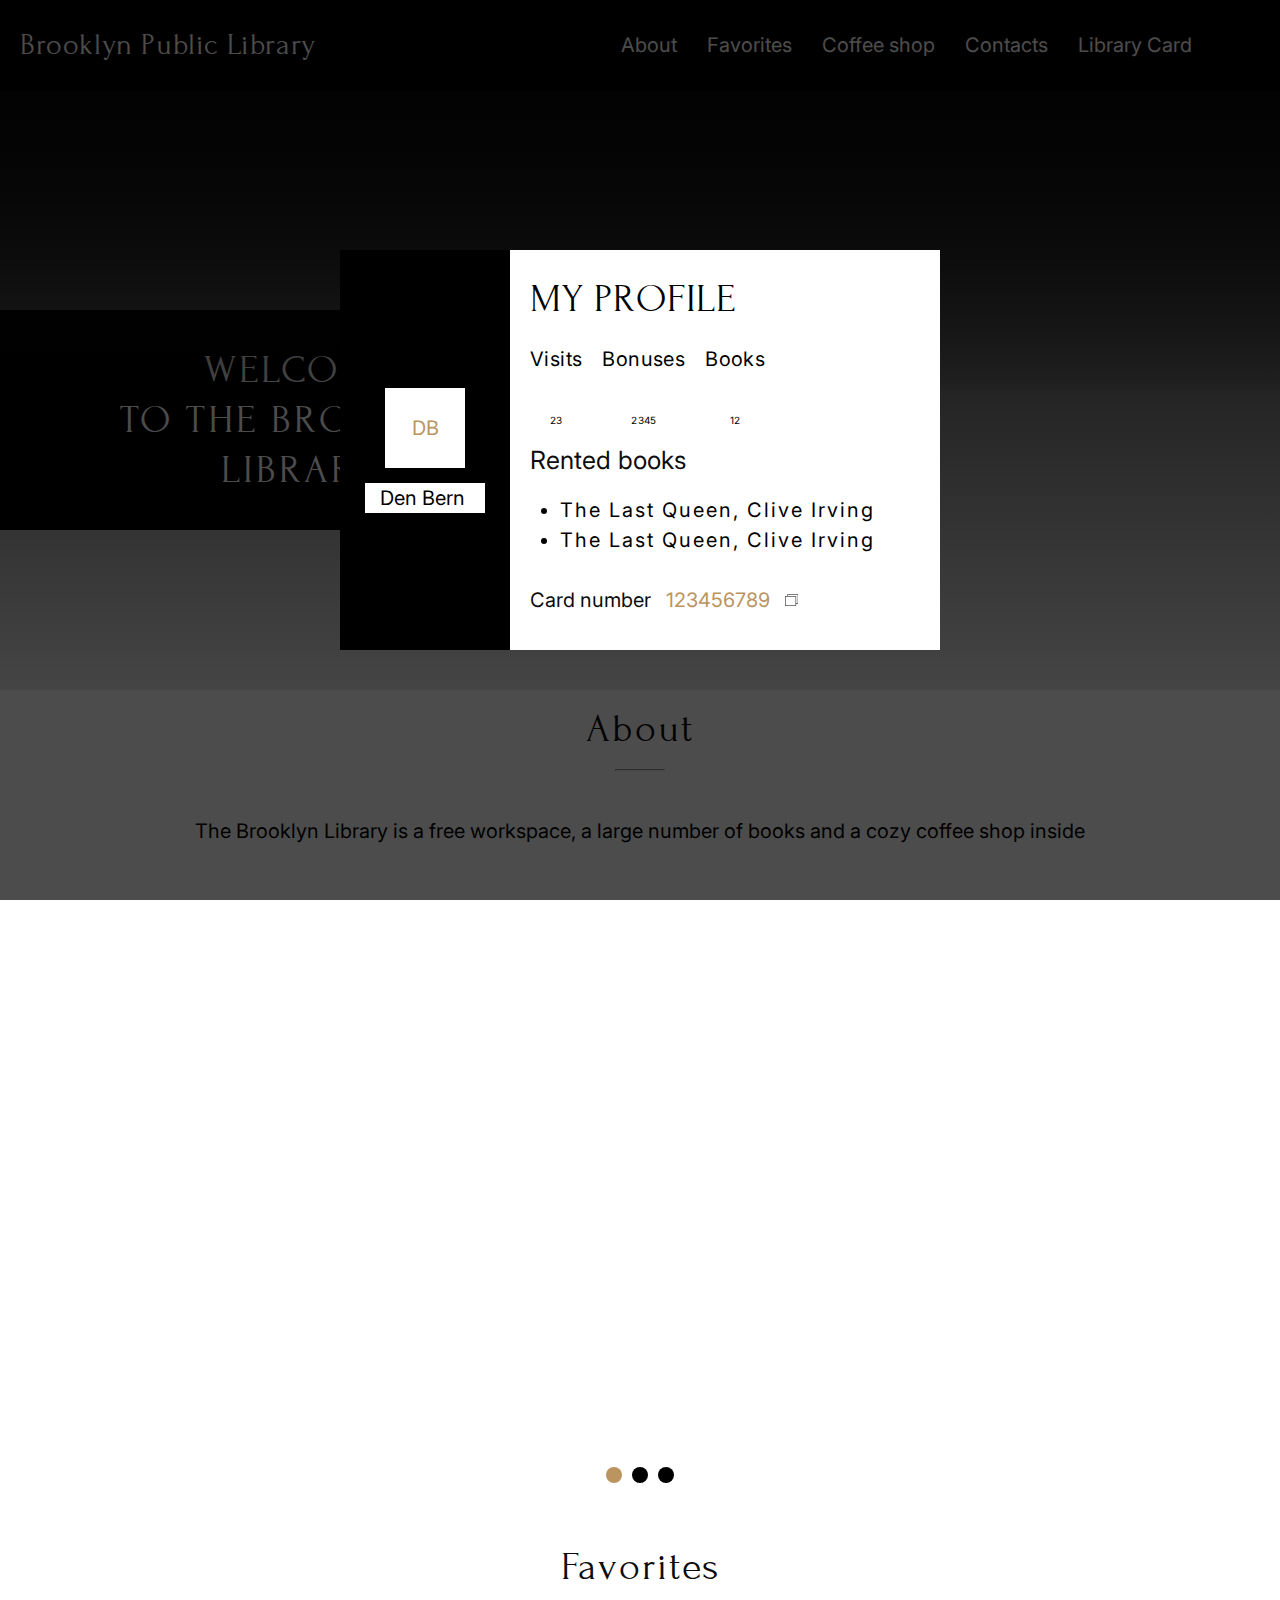
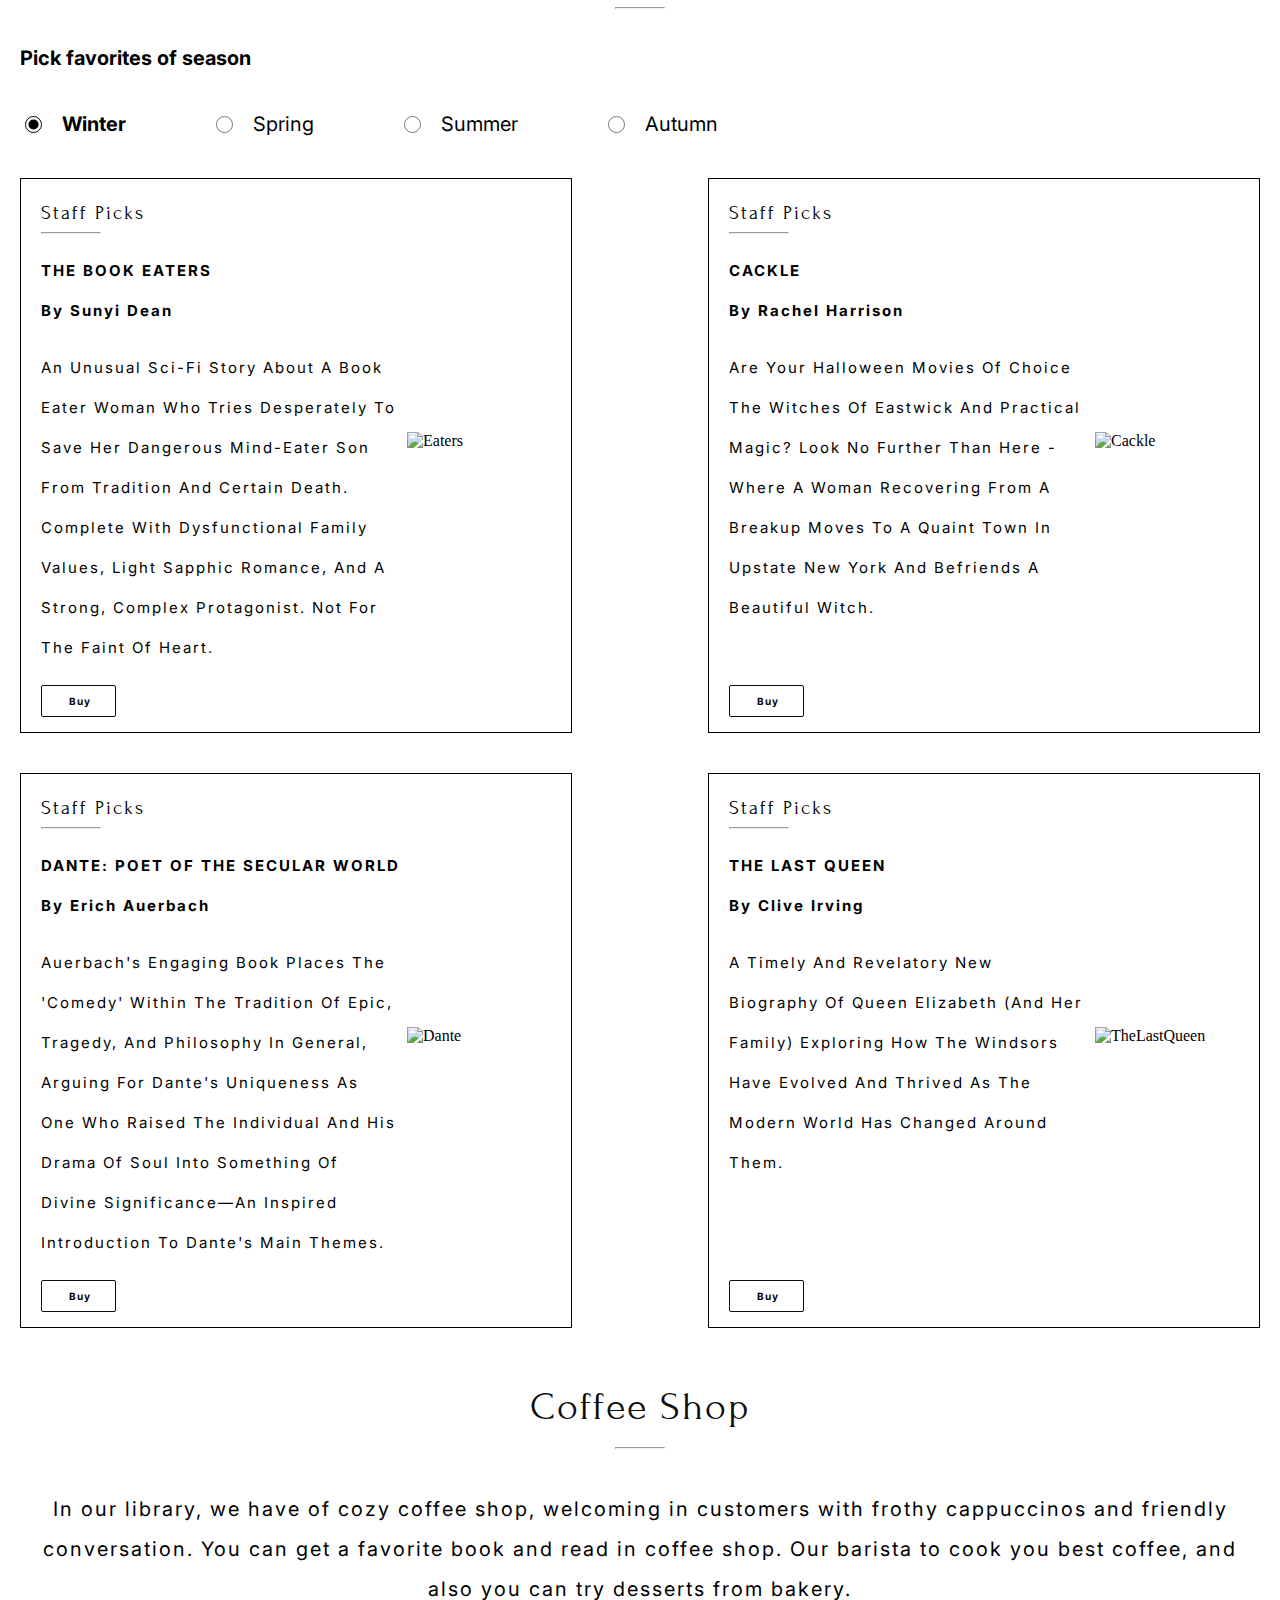
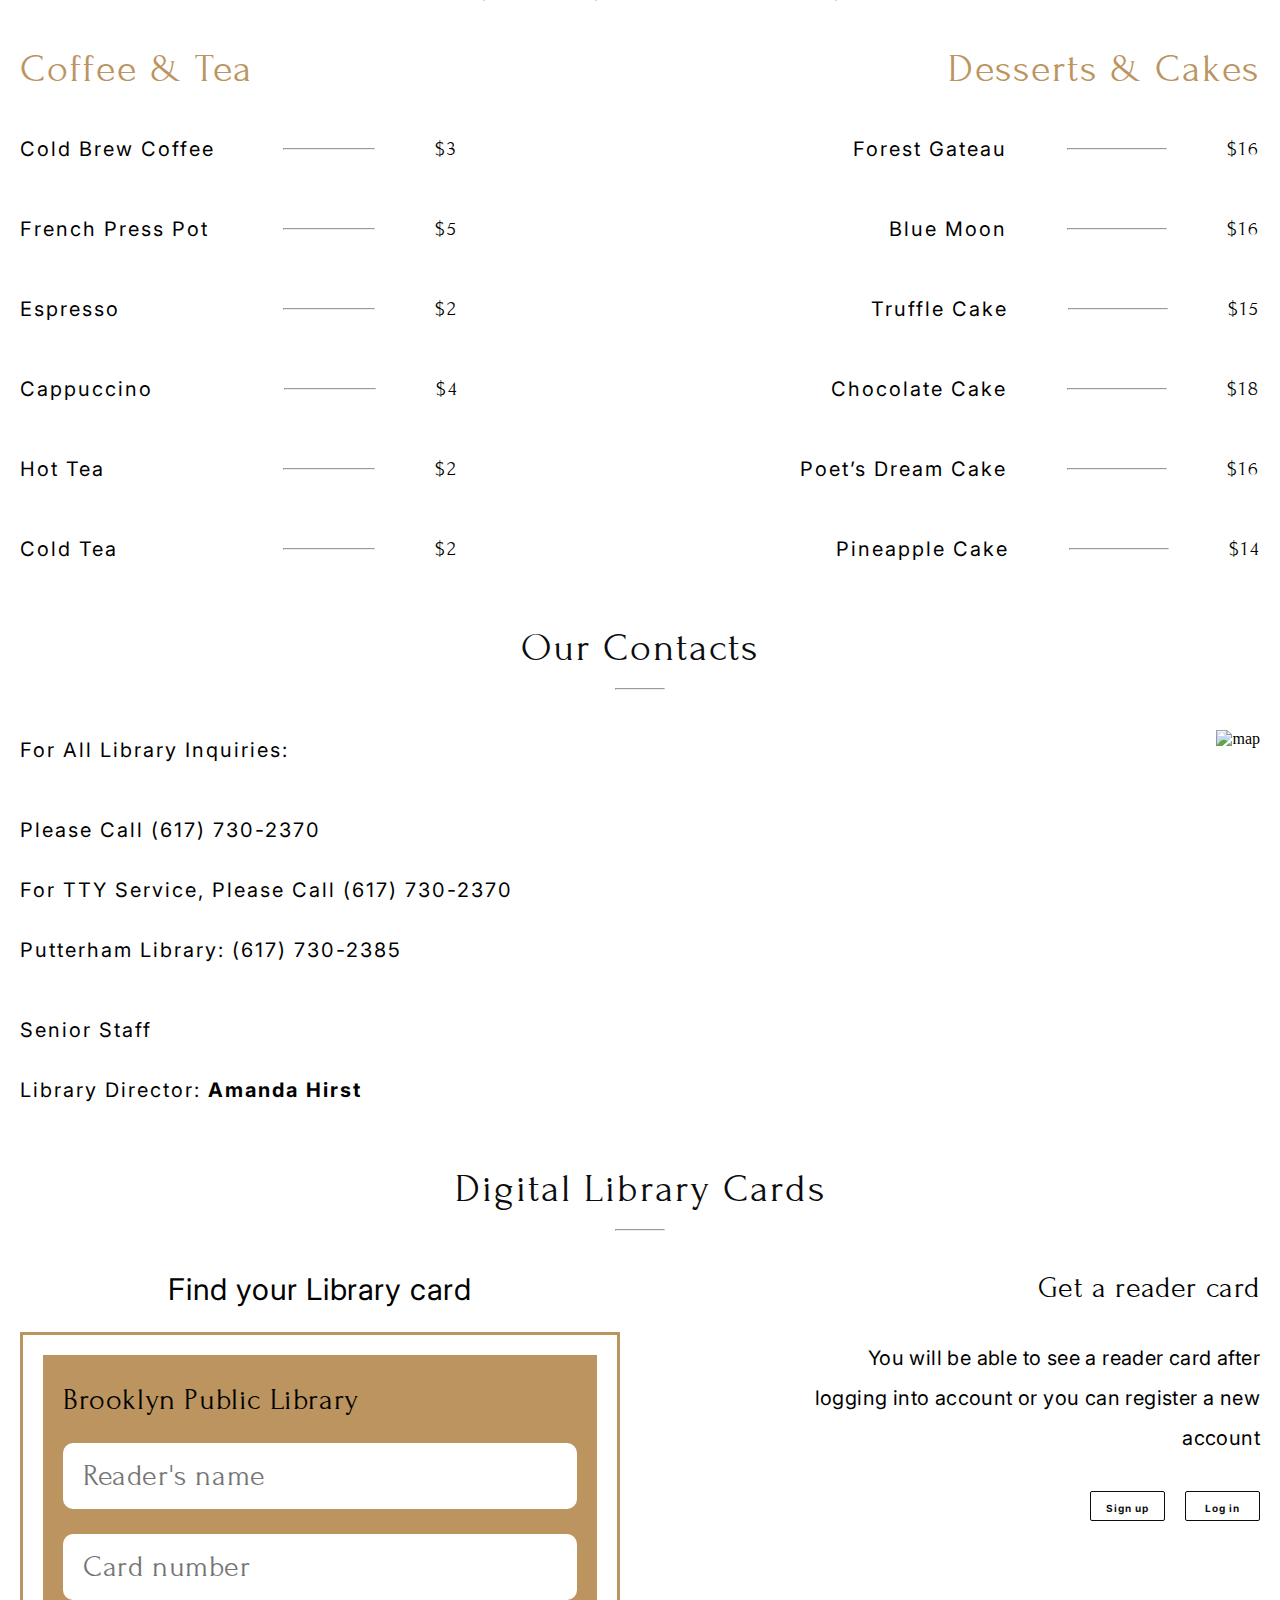
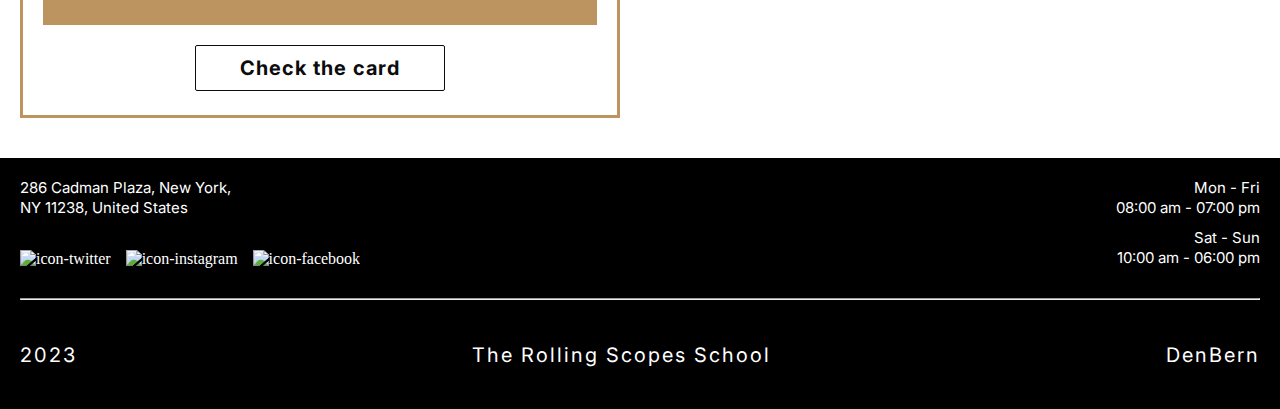
==== commit fb5c7b73: "feat: add modal profile" ====
--- a/library/index.html
+++ b/library/index.html
@@ -38,30 +38,102 @@
         <div class="wrapper-modal-register">
             <div class="container-modal-register">
                 <div class="modal-register">
-                    <button class="btn-close-modal"></button>
+                    <button class="btn-close-modal-registration"></button>
                     <h6 class="title-modal-register">Register</h6>
-                    <div class="wrapper-inputs-register">
-                        <div class="wrapper-input-register">
-                            <p class="input-name">First name</p>
-                            <input type="text" class="input-register">
-                        </div>
-                        <div class="wrapper-input-register">
-                            <p class="input-name">Last name</p>
-                            <input type="text" class="input-register">
-                        </div>
-                        <div class="wrapper-input-register">
-                            <p class="input-name">E-mail</p>
-                            <input type="email" class="input-register">
-                        </div>
-                        <div class="wrapper-input-register">
-                            <p class="input-name">Password</p>
-                            <input type="password" class="input-register">
-                        </div>
-                    </div>
-                    <button class="sign-up">Sign Up</button>
+                    <form class="wrapper-form-registration" id="form-registration">
+                        <div class="wrapper-inputs-register">
+                            <div class="wrapper-input-register">
+                                <p class="input-name">First name</p>
+                                <input type="text" tooltip class="input-register" id="first-name" minlength="1" required>
+                            </div>
+                            <div class="wrapper-input-register">
+                                <p class="input-name">Last name</p>
+                                <input type="text" class="input-register" id="last-name" minlength="1" required>
+                            </div>
+                            <div class="wrapper-input-register">
+                                <p class="input-name">E-mail</p>
+                                <input type="email" class="input-register" id="email" required pattern="^[^\s@]+@[^\s@]+\.[^\s@]+$">
+                            </div>
+                            <div class="wrapper-input-register">
+                                <p class="input-name">Password</p>
+                                <input type="password" class="input-register" id="password" minlength="8" required>
+                            </div>
+                        </div>
+                        <button class="sign-up-btn-modal" type="submit">Sign Up</button>
+                    </form>
                     <div class="wrapper-btn-login">
                         <p class="btn-description">Already have an account?</p>
                         <button class="btn-login" type="submit">Login</button>
+                    </div>
+                </div>
+            </div>
+        </div>
+        <div class="wrapper-modal-log-in">
+            <div class="container-modal-log-in">
+                <div class="modal-log-in">
+                    <button class="btn-close-modal-log-in"></button>
+                    <h6 class="title-modal-log-in">Login</h6>
+                    <form class="wrapper-form-log-in" id="form-log-in">
+                        <div class="wrapper-inputs-log-in">
+                            <div class="wrapper-input-log-in">
+                                <p class="input-name">Email or readers card</p>
+                                <input type="text" tooltip class="input-register" id="log-in-email-card" minlength="1" required>
+                            </div>
+                            <div class="wrapper-input-log-in">
+                                <p class="input-name">Password</p>
+                                <input type="password" tooltip class="input-register" id="log-in-password" minlength="8" required>
+                            </div>
+                        </div>
+                        <button class="sign-up-btn-modal" type="submit">Log In</button>
+                    </form>
+                    <div class="wrapper-btn-registration">
+                        <p class="btn-description">Don’t have an account?</p>
+                        <button class="btn-registration" type="submit">Register</button>
+                    </div>
+                </div>
+            </div>
+        </div>
+        <div class="wrapper-modal-user-profile">
+            <div class="container-user-profile">
+                <div class="user-name">
+                    <div class="wrapper-initials">
+                        <p class="initials">DB</p>
+                    </div>
+                    <div class="wrapper-first-last">
+                        <p class="first-last">Den Bern</p>
+                    </div>
+                </div>
+                <div class="wrapper-user-details">
+                    <button class="btn-close-modal-user-profile"></button>
+                    <div class="user-details">
+                        <p class="user-details-title">My Profile</p>
+                        <div class="details">
+                            <div class="visits">
+                                <p class="visits-title">Visits</p>
+                                <div class="visits-icon"></div>
+                                <span class="visits-number">23</span>
+                            </div>
+                            <div class="bonuses">
+                                <p class="bonuses-title">Bonuses</p>
+                                <div class="bonuses-icon"></div>
+                                <span class="bonuses-number">2345</span>
+                            </div>
+                            <div class="books">
+                                <p class="books-title">Books</p>
+                                <div class="books-icon"></div>
+                                <span class="books-number">12</span>
+                            </div>
+                        </div>
+                        <p class="rented-title">Rented books</p>
+                        <ul class="books-list" type="disc">
+                            <li class="rented-book">The Last Queen, Clive Irving</li>
+                            <li class="rented-book">The Last Queen, Clive Irving</li>
+                        </ul>
+                        <div class="card-number-copy">
+                            <p class="card-number-title">Card number</p>
+                            <span class="card-number-user">123456789</span>
+                            <div class="copy-number-img"></div>
+                        </div>
                     </div>
                 </div>
             </div>
@@ -82,7 +154,7 @@
                         </ul>
                     </div>
                 </nav>
-                <div class="link-user"></div>
+                <div class="link-user" title=""></div>
                 <div class="burger-menu-button"></div>
             </div>
         </header>
@@ -772,14 +844,13 @@
                     <div class="find-create-card">
                         <div class="find-card">
                             <p class="find-card-title">Find your Library card</p>
-                            <form>
+                            <form class="form-card">
                                 <div class="wrapper-form">
                                     <p class="form-tittle">Brooklyn Public Library</p>
                                     <div class="form-inputs">
                                         <input type="text" class="card-name" placeholder="Reader's name"
                                             pattern="^[a-zA-Z0-9_]">
-                                        <input type="text" class="card-number" placeholder="Card number"
-                                            pattern="^[a-zA-Z0-9_]">
+                                        <input type="text" class="card-number" placeholder="Card number">
                                     </div>
                                 </div>
                                 <button type="button" class="check-card">Check the card</button>
@@ -792,8 +863,8 @@
                                 new account
                             </p>
                             <div class="get-card-buttons">
-                                <button type="button" class="get-card">Sign up</button>
-                                <button type="button" class="get-card">Log in</button>
+                                <button type="button" class="sign-up-btn">Sign up</button>
+                                <button type="button" class="log-in-btn">Log in</button>
                             </div>
                         </div>
                     </div>
--- a/library/style.css
+++ b/library/style.css
@@ -74,7 +74,6 @@
   margin: 0 auto;
   overflow: hidden;
 }
-
 
 /***** Header *****/
 
@@ -144,7 +143,9 @@
 }
 
 .log-in,
-.register {
+.register,
+.btn-my-profile,
+.log-out {
   font-family: Inter;
   font-size: 15px;
   font-weight: 400;
@@ -168,7 +169,7 @@
   color: #BB945F;
 }
 
-.active-profile {
+.active-profile-menu {
   right: 20px;
   top: 60px;
   transition: 0.5s;
@@ -217,9 +218,8 @@
 .link-user:hover {
   cursor: pointer;
   transition: 0.5s;
-  transform: rotate(25deg);
-}
-
+  transform: scale(1.2);
+}
 
 /***** Section all *****/
 
@@ -773,7 +773,7 @@
   text-align: center;
 }
 
-form {
+.form-card {
   display: flex;
   flex-direction: column;
   gap: 20px;
@@ -879,7 +879,8 @@
   gap: 20px;
 }
 
-.get-card {
+.sign-up-btn,
+.log-in-btn {
   width: 75px;
   height: 30px;
   color: #0C0C0E;
@@ -897,7 +898,8 @@
 }
 
 .check-card:hover,
-.get-card:hover {
+.sign-up-btn:hover,
+.log-in-btn:hover {
   cursor: pointer;
   border: 1px solid #BB945F;
   background: #BB945F;
@@ -1064,14 +1066,6 @@
   z-index: 2;
 }
 
-.active-blackout {
-  display: flex;
-  align-items: center;
-  justify-content: center;
-  z-index: 4;
-  transition: 1s;
-}
-
 .container-modal-register {
   padding: 0px 25px 20px 25px;
   background: #fff;
@@ -1130,7 +1124,7 @@
   padding-left: 5px;
 }
 
-.sign-up {
+.sign-up-btn-modal {
   width: 78px;
   color: #0C0C0E;
   text-align: center;
@@ -1174,7 +1168,11 @@
   background: none;
 }
 
-.btn-close-modal {
+.btn-login:hover {
+  cursor: pointer;
+}
+
+.btn-close-modal-registration {
   position: relative;
   left: 195px;
   top: 13px;
@@ -1184,13 +1182,369 @@
   border: none;
 }
 
-.btn-close-modal:hover {
+.btn-close-modal-registration:hover {
   cursor: pointer;
   transform: scale(1.2);
   transition: 0.3s;
 }
 
 /***** Modal register end *****/
+
+/***** Modal log in *****/
+
+.wrapper-modal-log-in {
+  position: fixed;
+  display: none;
+  width: 100%;
+  height: 100%;
+  background-color: rgba(0, 0, 0, 0.7);
+  transition: 1s;
+  z-index: 2;
+}
+
+.container-modal-log-in {
+  padding: 0px 25px 20px 25px;
+  background: #fff;
+  z-index: 3;
+  transition: 0.5s;
+}
+
+.btn-close-modal-log-in {
+  position: relative;
+  left: 195px;
+  top: 13px;
+  width: 15px;
+  height: 15px;
+  background: url(./assets/svg/close_btn.svg) no-repeat center;
+  border: none;
+}
+
+.btn-close-modal-log-in:hover {
+  cursor: pointer;
+  transform: scale(1.2);
+  transition: 0.3s;
+}
+
+.modal-log-in {
+  display: flex;
+  flex-direction: column;
+}
+
+.title-modal-log-in {
+  color: #000;
+  text-align: center;
+  font-family: Forum;
+  font-size: 20px;
+  font-style: normal;
+  font-weight: 400;
+  line-height: 20px;
+  letter-spacing: 0.4px;
+  text-transform: uppercase;
+}
+
+.wrapper-inputs-log-in {
+  display: flex;
+  flex-direction: column;
+  align-items: start;
+  gap: 10px;
+  padding: 20px 0 20px 0;
+}
+
+.wrapper-input-log-in {
+  display: flex;
+  flex-direction: column;
+  align-items: start;
+  gap: 10px;
+}
+
+.log-in-btn-modal {
+  width: 78px;
+  color: #0C0C0E;
+  text-align: center;
+  font-family: Inter;
+  font-size: 10px;
+  font-style: normal;
+  font-weight: 700;
+  line-height: normal;
+  letter-spacing: 1px;
+  padding: 9px 16px 9px 15px;
+  border-radius: 2px;
+  border: 1px solid #0C0C0E;
+}
+
+.wrapper-btn-registration {
+  display: flex;
+  gap: 10px;
+  padding-top: 10px;
+}
+
+.active-blackout {
+  display: flex;
+  align-items: center;
+  justify-content: center;
+  z-index: 4;
+  transition: 1s;
+}
+
+.btn-registration {
+  border: none;
+  color: #0C0C0E;
+  text-align: center;
+  font-family: Inter;
+  font-size: 10px;
+  font-style: normal;
+  font-weight: 700;
+  line-height: normal;
+  letter-spacing: 1px;
+  text-decoration-line: underline;
+  background: none;
+}
+
+.btn-registration:hover {
+  cursor: pointer;
+}
+
+/***** Modal log in end *****/
+
+/***** User logged *****/
+
+.user-logged {
+  width: 100%;
+  height: 100%;
+  display: flex;
+  align-items: center;
+  justify-content: center;
+  background-color: #fff;
+  border-radius: 50%;
+  color: #BB945F;
+  font-family: Inter;
+  font-size: 15px;
+  font-style: normal;
+  font-weight: 400;
+  line-height: 20px;
+}
+
+/***** User logged end ******/
+
+/**** Modal user profile *****/
+
+.wrapper-modal-user-profile {
+  position: fixed;
+  display: flex;
+  width: 100%;
+  height: 100%;
+  background-color: rgba(0, 0, 0, 0.7);
+  z-index: 2;
+}
+
+.container-user-profile {
+  display: flex;
+  width: 600px;
+  height: 400px;
+  background: #fff;
+  margin: auto auto;
+}
+
+.user-name {
+  display: flex;
+  flex-direction: column;
+  justify-content: center;
+  align-items: center;
+  gap: 15px;
+  padding: 0 25px;
+  background-color: #000;
+}
+
+.wrapper-initials {
+  display: flex;
+  align-items: center;
+  justify-content: center;
+  width: 80px;
+  height: 80px;
+  background: #fff;
+}
+
+.initials {
+  color: #BB945F;
+  text-align: center;
+  font-family: Inter;
+  font-size: 20px;
+  font-style: normal;
+  font-weight: 400;
+  line-height: 20px;
+}
+
+.wrapper-first-last {
+  width: 120px;
+  background: #fff;
+}
+
+.first-last {
+  color: #000;
+  font-family: Inter;
+  font-size: 20px;
+  font-style: normal;
+  font-weight: 400;
+  line-height: 20px;
+  padding: 5px 15px;
+}
+
+.wrapper-user-details {
+  padding-left: 20px;
+  /* display: flex;
+  flex-direction: column; */
+}
+
+.user-details {
+  display: flex;
+  flex-direction: column;
+  padding-top: 20px;
+}
+
+.user-details-title {
+  color: #000;
+  font-family: Forum;
+  font-size: 40px;
+  font-style: normal;
+  font-weight: 400;
+  line-height: 20px;
+  letter-spacing: 0.8px;
+  text-transform: uppercase;
+}
+
+.btn-close-modal-user-profile {
+  position: relative;
+  left: 369px;
+  top: 22px;
+  width: 15px;
+  height: 15px;
+  background: url(./assets/svg/close_btn.svg) no-repeat center;
+  border: none;
+}
+
+.details {
+  display: flex;
+  gap: 20px;
+  padding: 40px 0 20px 0;
+}
+
+.visits,
+.bonuses,
+.books {
+  display: flex;
+  flex-direction: column;
+  align-items: center;
+  gap: 10px;
+}
+
+.visits-title,
+.bonuses-title,
+.books-title {
+  color: #000;
+  text-align: center;
+  font-family: Inter;
+  font-size: 20px;
+  font-style: normal;
+  font-weight: 400;
+  line-height: 20px;
+  letter-spacing: 0.4px;
+  text-transform: capitalize;
+}
+
+.visits-icon {
+  width: 20px;
+  height: 21px;
+  background: url(./assets/svg/visit_icon.svg) no-repeat;
+}
+
+.bonuses-icon {
+  width: 20px;
+  height: 21px;
+  background: url(./assets/svg/bonuses_icon.svg) no-repeat;
+}
+
+.books-icon {
+  width: 20px;
+  height: 21px;
+  background: url(./assets/svg/books_icon.svg) no-repeat;
+}
+
+.visits-number,
+.bonuses-number,
+.books-number {
+  color: #000;
+  text-align: center;
+  font-family: Inter;
+  font-size: 10px;
+  font-style: normal;
+  font-weight: 400;
+  line-height: 20px;
+  letter-spacing: 0.2px;
+  text-transform: capitalize;
+}
+
+.rented-title {
+  color: #0C0C0E;
+  font-family: Inter;
+  font-size: 25px;
+  font-style: normal;
+  font-weight: 400;
+  line-height: 20px;
+}
+
+.books-list {
+  display: flex;
+  flex-direction: column;
+  gap: 10px;
+  padding: 30px 0 0 30px;
+}
+
+.rented-book {
+  color: #000;
+  font-family: Inter;
+  font-size: 20px;
+  font-style: normal;
+  font-weight: 400;
+  line-height: 20px;
+  letter-spacing: 2px;
+  text-transform: capitalize;
+  list-style-type: disc;
+}
+
+.card-number-title {
+  color: #0C0C0E;
+  font-family: Inter;
+  font-size: 20px;
+  font-style: normal;
+  font-weight: 400;
+  line-height: 20px;
+}
+
+.card-number-copy {
+  display: flex;
+  align-items: center;
+  gap: 15px;
+  padding-top: 40px;
+}
+
+.card-number-user {
+  color: #BB945F;
+  font-family: Inter;
+  font-size: 20px;
+  font-style: normal;
+  font-weight: 400;
+  line-height: 20px;
+}
+
+.copy-number-img {
+  display: flex;
+  width: 13px;
+  height: 12px;
+  background: url(./assets/png/copy_number.png) no-repeat;
+}
+
+
+/**** Modal user profile end *****/
 
 @media (min-width: 1025px) {
   .burger-links {
@@ -1219,7 +1573,7 @@
 }
 
 @media (width: 1024px) {
-  .active-profile {
+  .active-profile-menu {
     right: 105px;
     top: 60px;
     transition: 0.5s;
@@ -1279,7 +1633,7 @@
     transition: 0.5s;
   }
 
-  .active-profile {
+  .active-profile-menu {
     right: 105px;
     top: 60px;
     transition: 0.5s;
@@ -1375,7 +1729,7 @@
     transition: 0.5s;
   }
 
-  .active-profile {
+  .active-profile-menu {
     right: 105px;
     top: 60px;
     transition: 0.5s;
@@ -1405,13 +1759,6 @@
     width: 100%;
     height: 100%;
     background-color: rgba(0, 0, 0, 0.5);
-    transition: 1s;
-  }
-
-  .active-blackout {
-    display: block;
-    overflow: hidden;
-    z-index: 3;
     transition: 1s;
   }
 
@@ -1553,7 +1900,7 @@
     transition: 0.5s;
   }
 
-  .active-profile {
+  .active-profile-menu {
     right: 105px;
     top: 60px;
     transition: 0.5s;
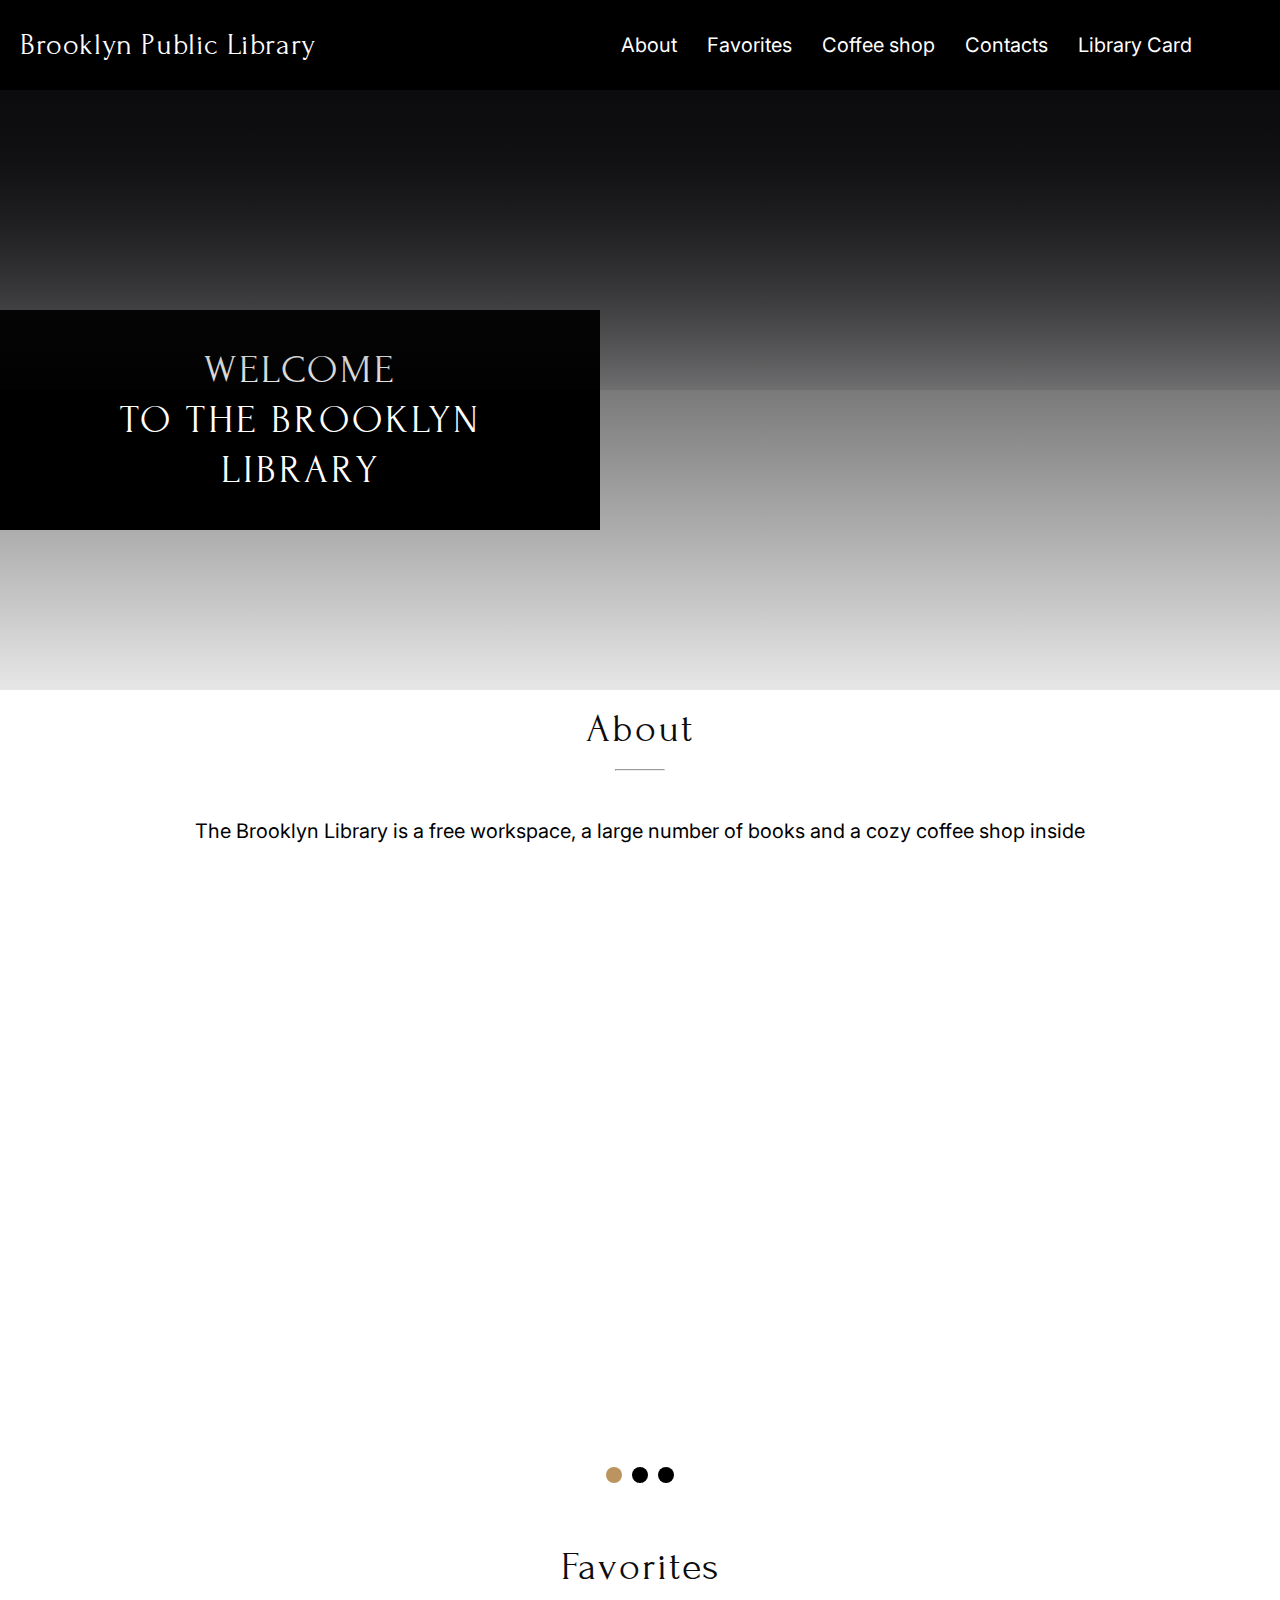
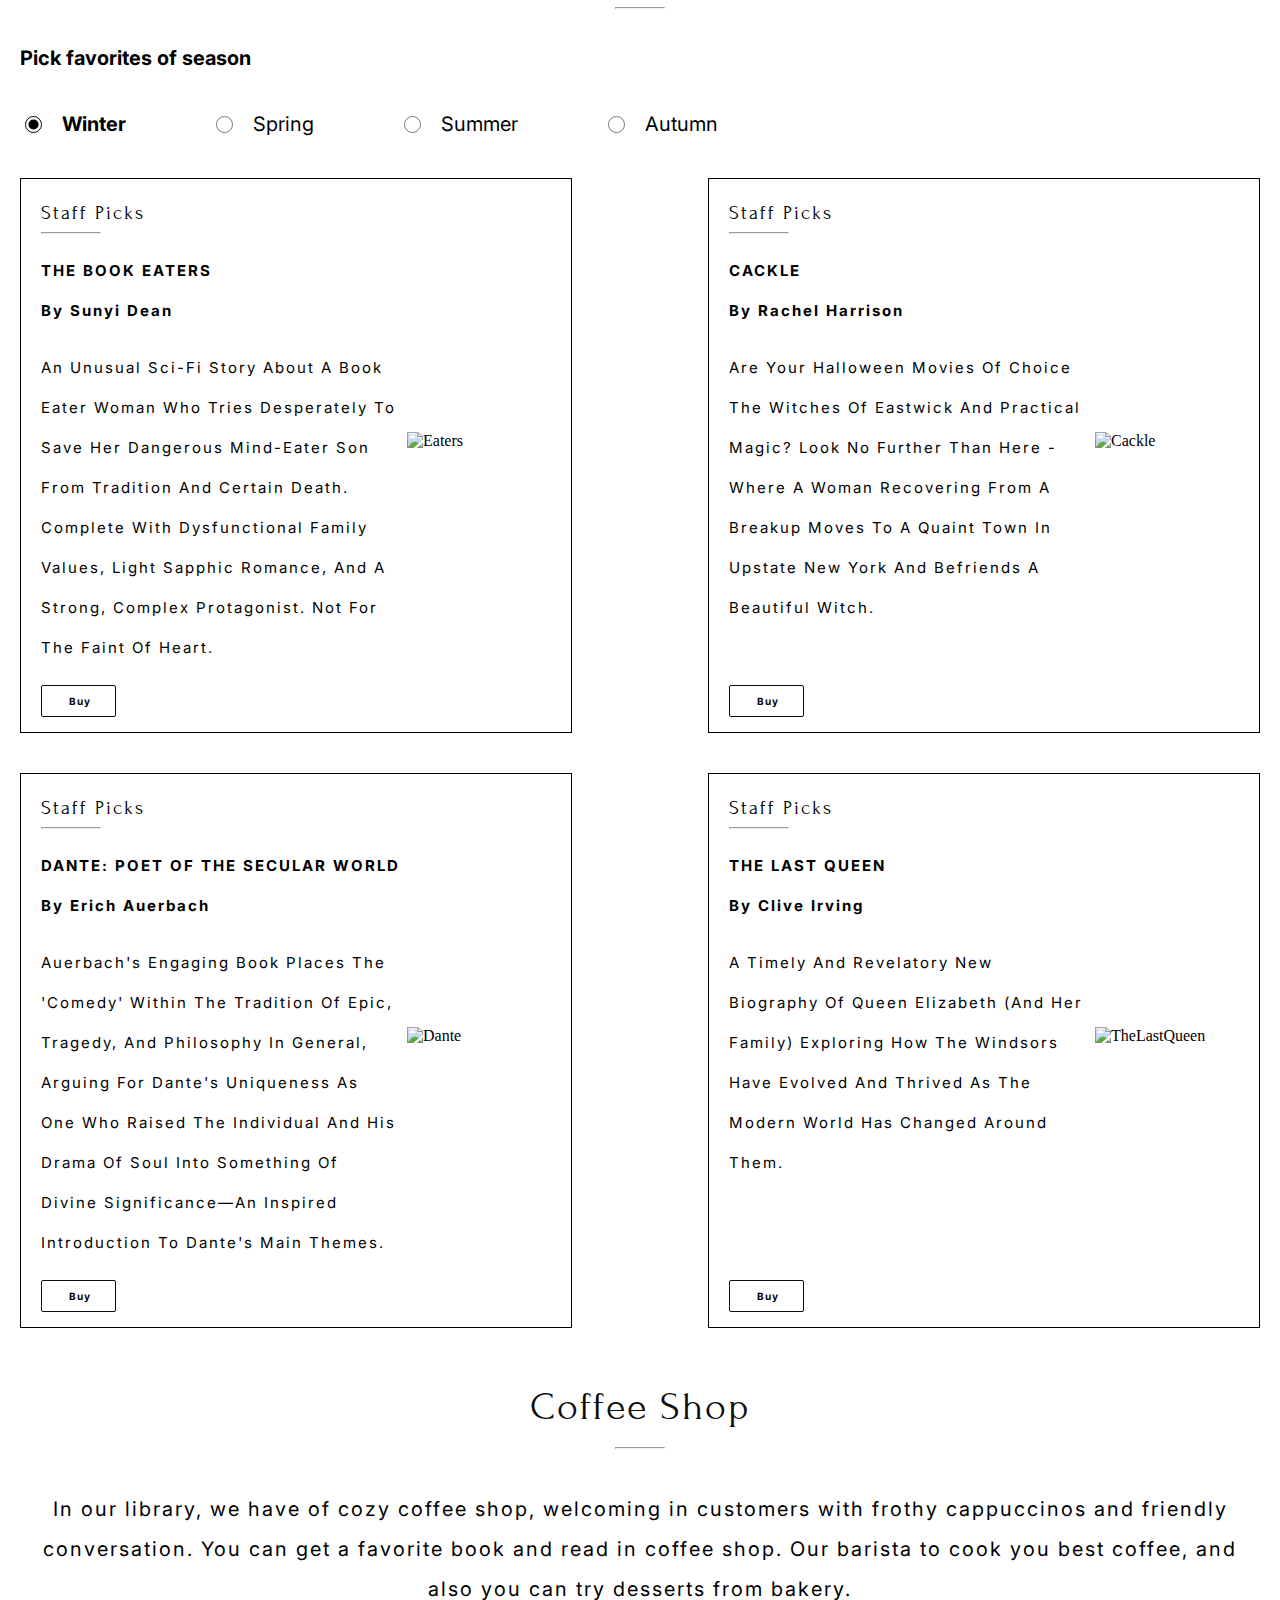
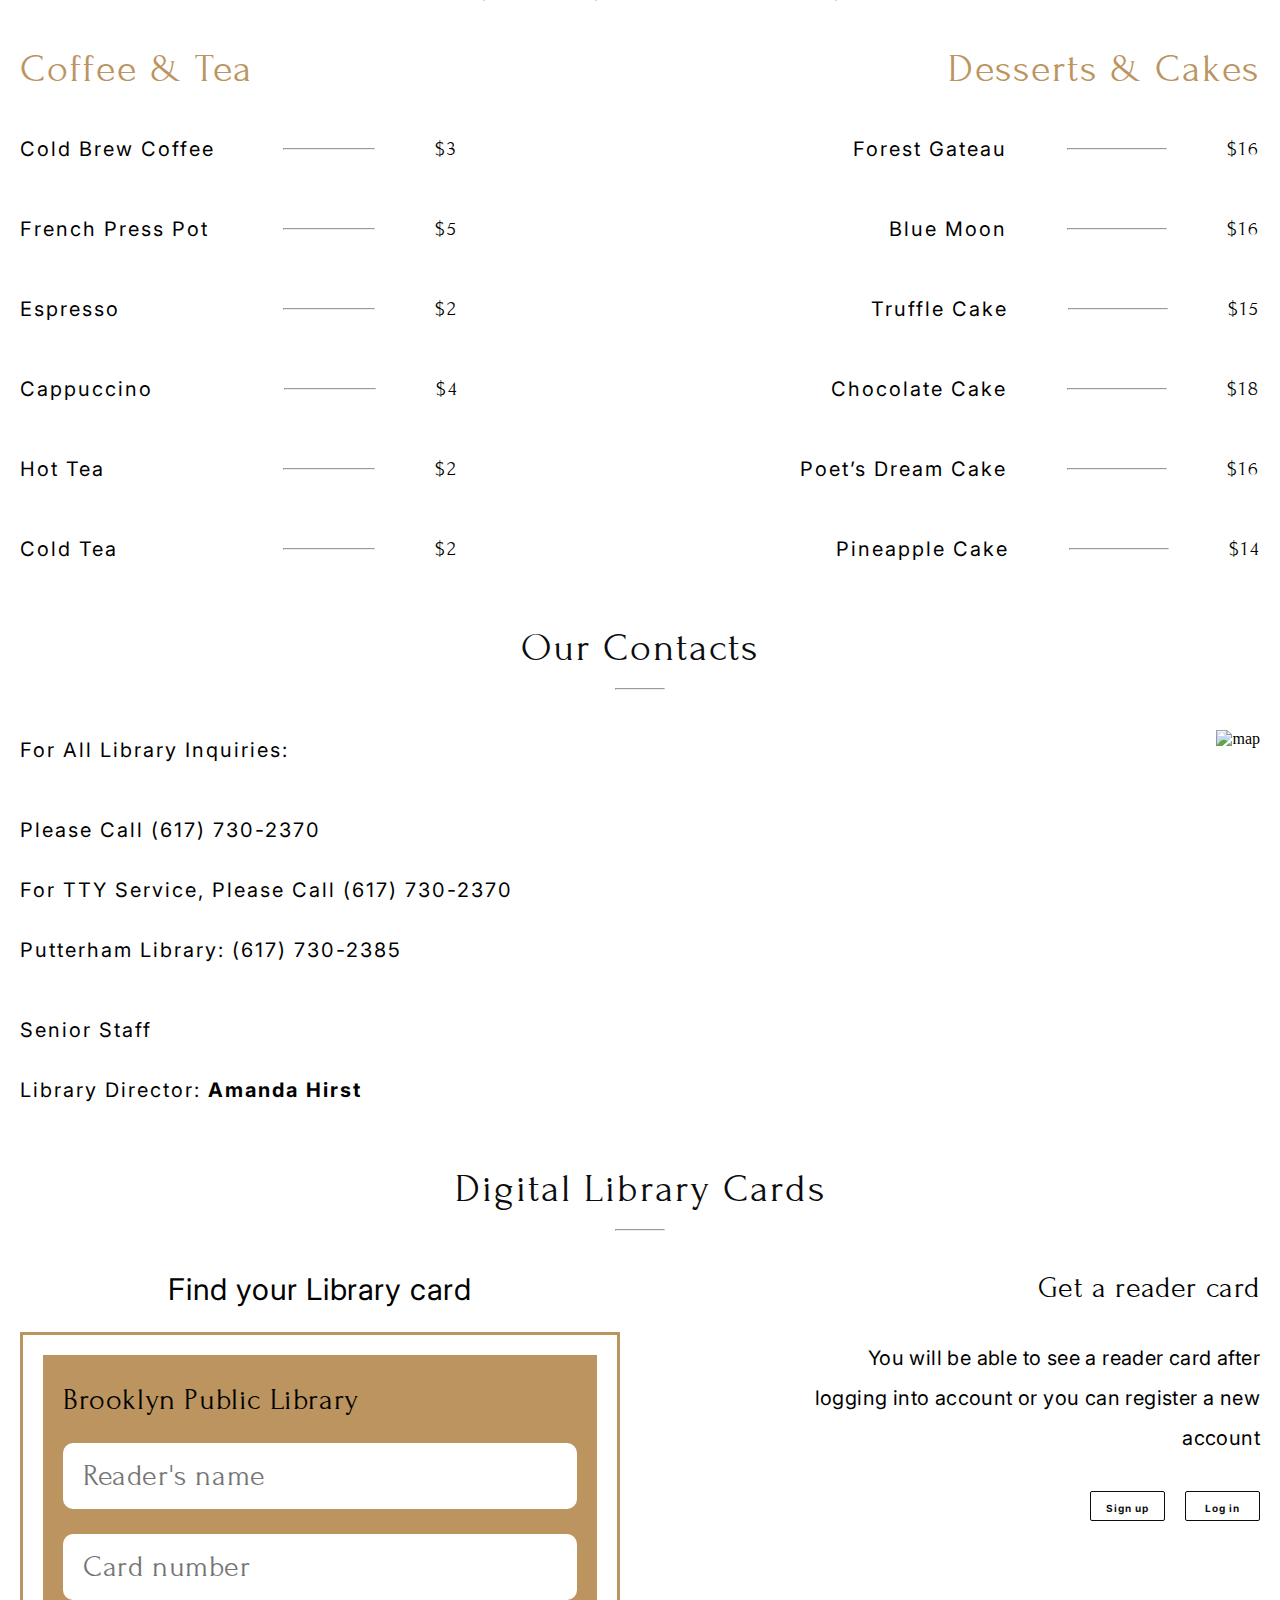
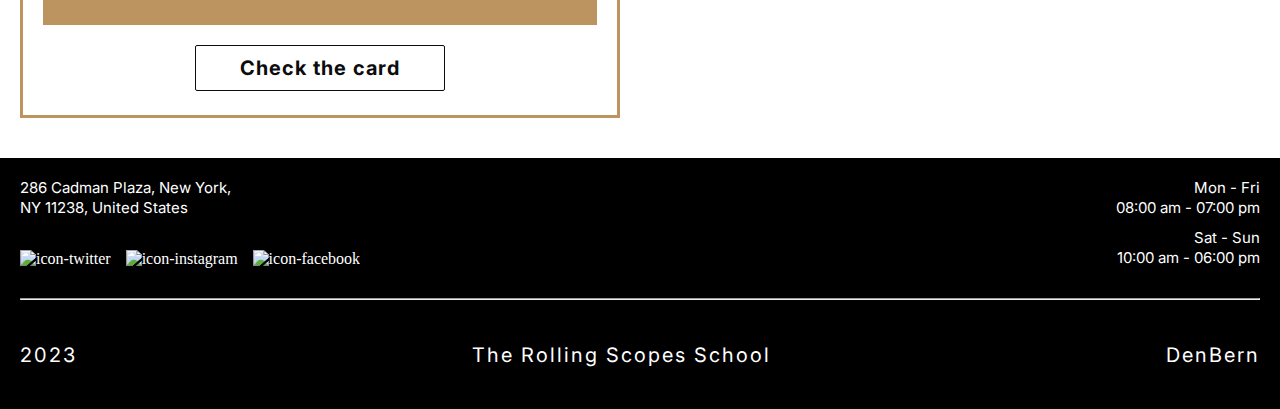
==== commit 169ce82d: "fix: registartion & logout user" ====
--- a/library/index.html
+++ b/library/index.html
@@ -24,7 +24,7 @@
             <li class="burger-link"><a href="#library-card">Library Card</a></li>
         </ul>
         <div class="wrapper-menu-auth">
-            <div class="menu-no-auth">
+            <div class="menu-auth">
                 <div class="profile-wrapper">
                     <h6 class="title-menu">Profile</h6>
                     <hr class="menu-line">
@@ -97,10 +97,10 @@
             <div class="container-user-profile">
                 <div class="user-name">
                     <div class="wrapper-initials">
-                        <p class="initials">DB</p>
+                        <p class="initials"></p>
                     </div>
                     <div class="wrapper-first-last">
-                        <p class="first-last">Den Bern</p>
+                        <p class="first-last"></p>
                     </div>
                 </div>
                 <div class="wrapper-user-details">
@@ -131,7 +131,7 @@
                         </ul>
                         <div class="card-number-copy">
                             <p class="card-number-title">Card number</p>
-                            <span class="card-number-user">123456789</span>
+                            <span class="card-number-user">F00234030</span>
                             <div class="copy-number-img"></div>
                         </div>
                     </div>
--- a/library/style.css
+++ b/library/style.css
@@ -122,7 +122,7 @@
   transition: 0.5s;
 }
 
-.menu-no-auth {
+.menu-auth {
   display: flex;
   flex-direction: column;
   align-items: center;
@@ -155,6 +155,15 @@
   border: none;
 }
 
+.log-in:hover {
+  cursor: pointer;
+  color: #BB945F;
+}
+
+.register:hover {
+  cursor: pointer;
+  color: #BB945F;
+}
 .title-menu {
   font-family: Inter;
   font-size: 15px;
@@ -1278,14 +1287,6 @@
   padding-top: 10px;
 }
 
-.active-blackout {
-  display: flex;
-  align-items: center;
-  justify-content: center;
-  z-index: 4;
-  transition: 1s;
-}
-
 .btn-registration {
   border: none;
   color: #0C0C0E;
@@ -1330,7 +1331,7 @@
 
 .wrapper-modal-user-profile {
   position: fixed;
-  display: flex;
+  display: none;
   width: 100%;
   height: 100%;
   background-color: rgba(0, 0, 0, 0.7);
@@ -1387,12 +1388,11 @@
   font-weight: 400;
   line-height: 20px;
   padding: 5px 15px;
+  word-wrap: break-word;
 }
 
 .wrapper-user-details {
   padding-left: 20px;
-  /* display: flex;
-  flex-direction: column; */
 }
 
 .user-details {
@@ -1422,6 +1422,12 @@
   border: none;
 }
 
+.btn-close-modal-user-profile:hover {
+  cursor: pointer;
+  transform: scale(1.2);
+  transition: 0.5s;
+}
+
 .details {
   display: flex;
   gap: 20px;
@@ -1543,8 +1549,30 @@
   background: url(./assets/png/copy_number.png) no-repeat;
 }
 
+.copy-number-img:hover {
+  color: #BB945F;
+  cursor: pointer;
+}
+
+.btn-my-profile:hover {
+  cursor: pointer;
+  color: #BB945F;
+}
+
+.log-out:hover {
+  cursor: pointer;
+  color: #BB945F;
+}
 
 /**** Modal user profile end *****/
+
+.active-blackout {
+  display: flex;
+  align-items: center;
+  justify-content: center;
+  z-index: 4;
+  transition: 1s;
+}
 
 @media (min-width: 1025px) {
   .burger-links {
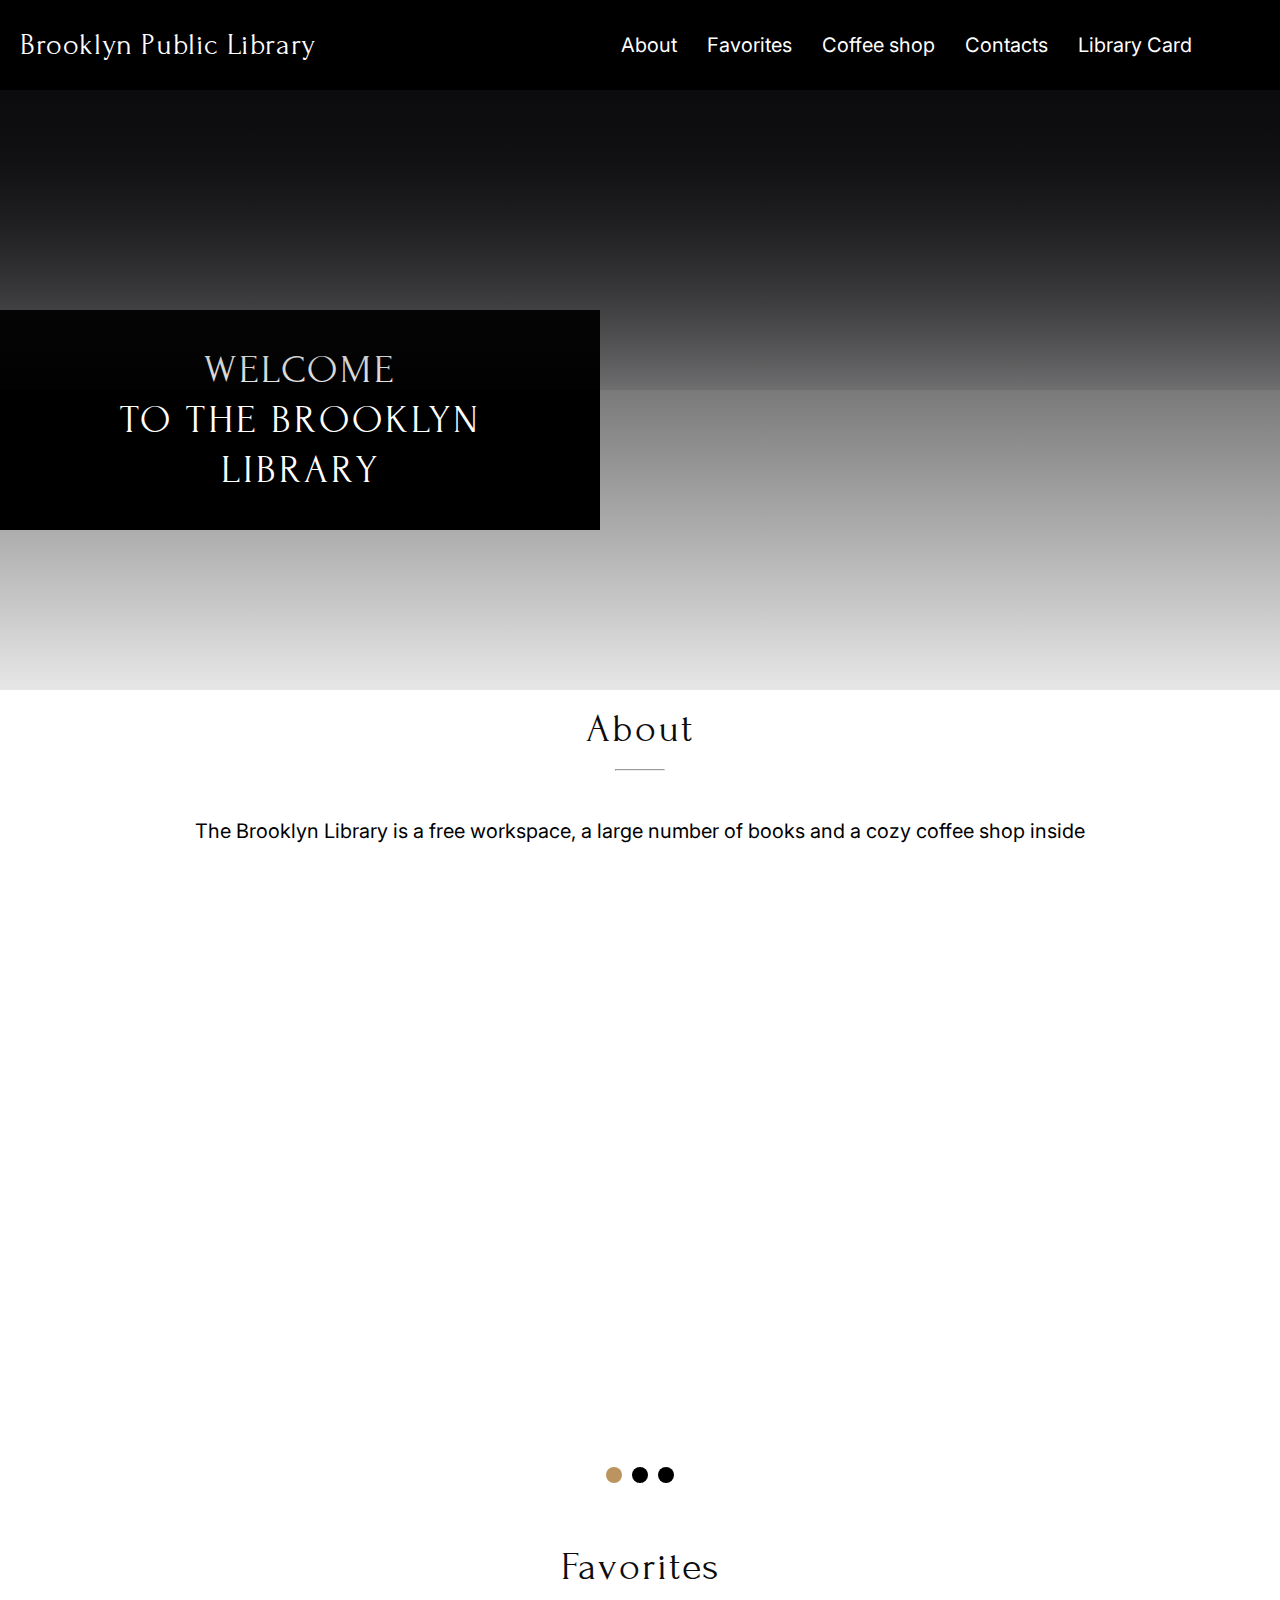
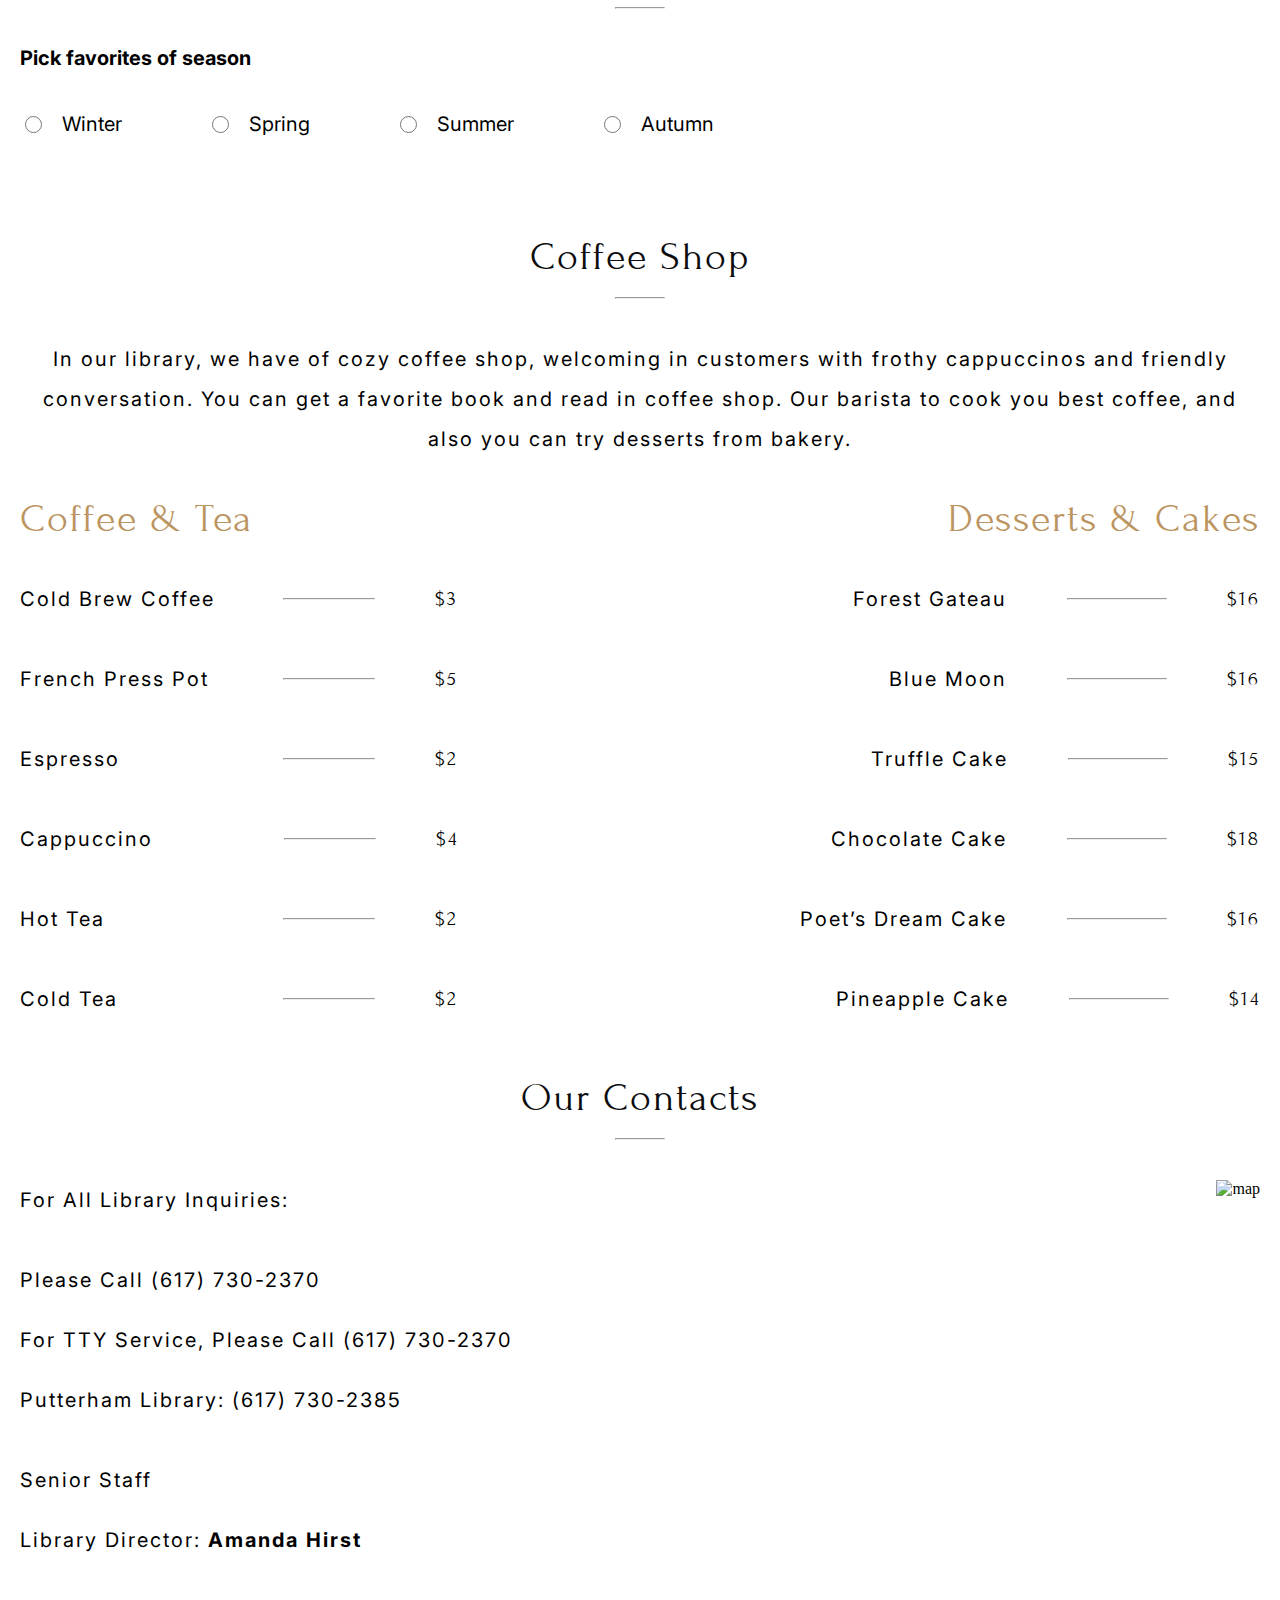
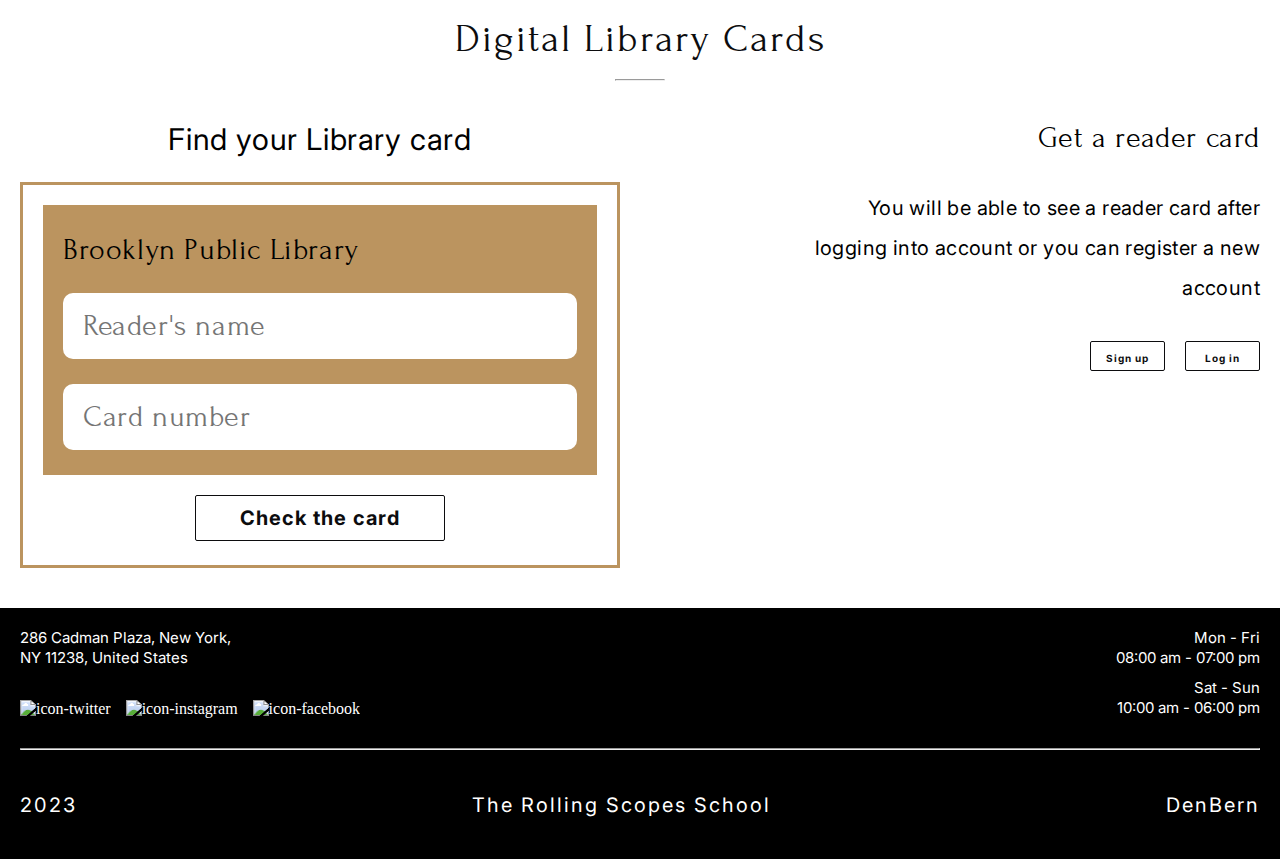
==== commit c435de93: "fix: refactor_ 2" ====
--- a/library/index.html
+++ b/library/index.html
@@ -63,7 +63,7 @@
                     </form>
                     <div class="wrapper-btn-login">
                         <p class="btn-description">Already have an account?</p>
-                        <button class="btn-login" type="submit">Login</button>
+                        <button class="btn-login" type="button">Login</button>
                     </div>
                 </div>
             </div>
@@ -84,11 +84,11 @@
                                 <input type="password" tooltip class="input-register" id="log-in-password" minlength="8" required>
                             </div>
                         </div>
-                        <button class="sign-up-btn-modal" type="submit">Log In</button>
+                        <button class="log-in-btn-modal" type="submit">Log In</button>
                     </form>
                     <div class="wrapper-btn-registration">
                         <p class="btn-description">Don’t have an account?</p>
-                        <button class="btn-registration" type="submit">Register</button>
+                        <button class="btn-registration" type="button">Register</button>
                     </div>
                 </div>
             </div>
@@ -100,7 +100,8 @@
                         <p class="initials"></p>
                     </div>
                     <div class="wrapper-first-last">
-                        <p class="first-last"></p>
+                        <span class="first-name"></span>
+                        <span class="last-name"></span>
                     </div>
                 </div>
                 <div class="wrapper-user-details">
@@ -126,8 +127,6 @@
                         </div>
                         <p class="rented-title">Rented books</p>
                         <ul class="books-list" type="disc">
-                            <li class="rented-book">The Last Queen, Clive Irving</li>
-                            <li class="rented-book">The Last Queen, Clive Irving</li>
                         </ul>
                         <div class="card-number-copy">
                             <p class="card-number-title">Card number</p>
@@ -135,6 +134,58 @@
                             <div class="copy-number-img"></div>
                         </div>
                     </div>
+                </div>
+            </div>
+        </div>
+        <div class="wrapper-modal-buy-library-card">
+            <div class="container-modal-buy-library-card">
+                <div class="wrapper-title-modal-buy-library-card">
+                    <h6 class="title-modal-buy-library-card">Buy a library card</h6>
+                    <button class="btn-close-modal-buy-library-card"></button>
+                </div>
+                <div class="wrapper-card-details">
+                    <form class="wrapper-form-card-details" id="form-card-details">
+                        <div class="card-details-data">
+                            <div class="bank-card-number">
+                                <p class="input-description">Bank card number</p>
+                                <input type="text" class="input-card-long" id="card-number" minlength="16" maxlength="16" required pattern="^[0-9]{16}$">
+                            </div>
+                            <div class="card-expiration-code">
+                                <p class="input-description">Expiration code</p>
+                                <div class="wrapper-inputs-expiration-code">
+                                    <input type="text" class="input-card-short" minlength="2" maxlength="2" id="expiration-code-mounth" required pattern="^[0-9]{2}$">
+                                    <input type="text" class="input-card-short"  minlength="2" maxlength="2" id="expiration-code-year" required pattern="^[0-9]{2}$">
+                                </div>
+                            </div>
+                            <div class="card-cvc">
+                                <p class="input-description">CVC</p>
+                                <input type="text" class="input-card-long" minlength="3" maxlength="3" id="card-cvc" required pattern="^[0-9]{3}$">
+                            </div>
+                        </div>
+                        <div class="card-details-user">
+                            <div class="cardholder-name">
+                                <p class="input-description">Cardholder name</p>
+                                <input type="text" class="input-card-long" id="cardholder-name" minlength="1" required>
+                            </div>
+                            <div class="postal-code">
+                                <p class="input-description">Postal code</p>
+                                <input type="text" class="input-card-long" id="postal-code" minlength="6" required>
+                            </div>
+                            <div class="city-town">
+                                <p class="input-description">City / Town</p>
+                                <input type="text" class="input-card-long" id="city-town" minlength="1" required>
+                            </div>
+                        </div>
+                        <div class="btn-price">
+                            <button type="submit" class="buy-card-btn">Buy</button>
+                            <p class="price-card">$ 25.00</p>
+                        </div>
+                    </form>
+                    <p class="text-buy-card">
+                        If you are live, work, attend school, or pay property taxes in New York State,
+                        you can get a $25 digital library card right now using this online form.
+                        Visitors to New York State can also use this form to apply for a temporary card.
+                    </p>
                 </div>
             </div>
         </div>
@@ -243,11 +294,11 @@
                                         <hr class="line">
                                     </div>
                                     <div class="book-name-author">
-                                        <h4>
+                                        <h4 class="book-name">
                                             The book eaters
                                         </h4>
                                         <p class="book-author">
-                                            by sunyi dean
+                                            <span class="by">by</span> sunyi dean
                                         </p>
                                     </div>
                                     <p class="book-description">
@@ -271,11 +322,11 @@
                                         <hr class="line">
                                     </div>
                                     <div class="book-name-author">
-                                        <h4>
+                                        <h4 class="book-name">
                                             Cackle
                                         </h4>
                                         <p class="book-author">
-                                            by Rachel Harrison
+                                            <span class="by">by</span> Rachel Harrison
                                         </p>
                                     </div>
                                     <p class="book-description">
@@ -297,11 +348,11 @@
                                         <hr class="line">
                                     </div>
                                     <div class="book-name-author">
-                                        <h4>
+                                        <h4 class="book-name">
                                             Dante: Poet of the Secular World
                                         </h4>
                                         <p class="book-author">
-                                            by Erich Auerbach
+                                            <span class="by">by</span> Erich Auerbach
                                         </p>
                                     </div>
                                     <p class="book-description">
@@ -324,11 +375,11 @@
                                         <hr class="line">
                                     </div>
                                     <div class="book-name-author">
-                                        <h4>
+                                        <h4 class="book-name">
                                             The Last Queen
                                         </h4>
                                         <p class="book-author">
-                                            by Clive Irving
+                                            <span class="by">by</span> Clive Irving
                                         </p>
                                     </div>
                                     <p class="book-description">
@@ -352,11 +403,11 @@
                                         <hr class="line">
                                     </div>
                                     <div class="book-name-author">
-                                        <h4>
+                                        <h4 class="book-name">
                                             The body
                                         </h4>
                                         <p class="book-author">
-                                            by stephen king
+                                            <span class="by">by</span> stephen king
                                         </p>
                                     </div>
                                     <p class="book-description">
@@ -377,11 +428,11 @@
                                         <hr class="line">
                                     </div>
                                     <div class="book-name-author">
-                                        <h4>
+                                        <h4 class="book-name">
                                             Carry: A Memoir of Survival on Stolen Land
                                         </h4>
                                         <p class="book-author">
-                                            By Toni Jenson
+                                            <span class="by">by</span> Toni Jenson
                                         </p>
                                     </div>
                                     <p class="book-description">
@@ -401,11 +452,11 @@
                                         <hr class="line">
                                     </div>
                                     <div class="book-name-author">
-                                        <h4>
+                                        <h4 class="book-name">
                                             Days of Distraction
                                         </h4>
                                         <p class="book-author">
-                                            By Alexandra Chang
+                                            <span class="by">by</span> Alexandra Chang
                                         </p>
                                     </div>
                                     <p class="book-description">
@@ -425,11 +476,11 @@
                                         <hr class="line">
                                     </div>
                                     <div class="book-name-author">
-                                        <h4>
+                                        <h4 class="book-name">
                                             Dominicana
                                         </h4>
                                         <p class="book-author">
-                                            By Angie Cruz
+                                            <span class="by">by</span> Angie Cruz
                                         </p>
                                     </div>
                                     <p class="book-description">
@@ -453,11 +504,11 @@
                                         <hr class="line">
                                     </div>
                                     <div class="book-name-author">
-                                        <h4>
+                                        <h4 class="book-name">
                                             Crude: A Memoir
                                         </h4>
                                         <p class="book-author">
-                                            By Pablo Fajardo & Sophie Tardy-Joubert
+                                            <span class="by">by</span> Pablo Fajardo & Sophie Tardy-Joubert
                                         </p>
                                     </div>
                                     <p class="book-description">
@@ -478,11 +529,11 @@
                                         <hr class="line">
                                     </div>
                                     <div class="book-name-author">
-                                        <h4>
+                                        <h4 class="book-name">
                                             Let My People Go Surfing
                                         </h4>
                                         <p class="book-author">
-                                            By Yvon Chouinard
+                                            <span class="by">by</span> Yvon Chouinard
                                         </p>
                                     </div>
                                     <p class="book-description">
@@ -506,11 +557,11 @@
                                         <hr class="line">
                                     </div>
                                     <div class="book-name-author">
-                                        <h4>
+                                        <h4 class="book-name">
                                             The Octopus Museum: Poems
                                         </h4>
                                         <p class="book-author">
-                                            By Brenda Shaughnessy
+                                            <span class="by">by</span> Brenda Shaughnessy
                                         </p>
                                     </div>
                                     <p class="book-description">
@@ -532,11 +583,11 @@
                                         <hr class="line">
                                     </div>
                                     <div class="book-name-author">
-                                        <h4>
+                                        <h4 class="book-name">
                                             Shark Dialogues: A Novel
                                         </h4>
                                         <p class="book-author">
-                                            By Kiana Davenport
+                                            <span class="by">by</span> Kiana Davenport
                                         </p>
                                     </div>
                                     <p class="book-description">
@@ -561,11 +612,11 @@
                                         <hr class="line">
                                     </div>
                                     <div class="book-name-author">
-                                        <h4>
+                                        <h4 class="book-name">
                                             Casual Conversation
                                         </h4>
                                         <p class="book-author">
-                                            By Renia White
+                                            <span class="by">by</span> Renia White
                                         </p>
                                     </div>
                                     <p class="book-description">
@@ -588,11 +639,11 @@
                                         <hr class="line">
                                     </div>
                                     <div class="book-name-author">
-                                        <h4>
+                                        <h4 class="book-name">
                                             The Great Fire
                                         </h4>
                                         <p class="book-author">
-                                            By Lou Ureneck
+                                            <span class="by">by</span> Lou Ureneck
                                         </p>
                                     </div>
                                     <p class="book-description">
@@ -614,11 +665,11 @@
                                         <hr class="line">
                                     </div>
                                     <div class="book-name-author">
-                                        <h4>
+                                        <h4 class="book-name">
                                             Rickey: The Life and Legend
                                         </h4>
                                         <p class="book-author">
-                                            By Howard Bryant
+                                            <span class="by">by</span> Howard Bryant
                                         </p>
                                     </div>
                                     <p class="book-description">
@@ -641,11 +692,11 @@
                                         <hr class="line">
                                     </div>
                                     <div class="book-name-author">
-                                        <h4>
+                                        <h4 class="book-name">
                                             Slug: And Other Stories
                                         </h4>
                                         <p class="book-author">
-                                            By Megan Milks
+                                            <span class="by">by</span> Megan Milks
                                         </p>
                                     </div>
                                     <p class="book-description">
@@ -844,16 +895,32 @@
                     <div class="find-create-card">
                         <div class="find-card">
                             <p class="find-card-title">Find your Library card</p>
-                            <form class="form-card">
+                            <form class="form-card" id="form-card">
                                 <div class="wrapper-form">
                                     <p class="form-tittle">Brooklyn Public Library</p>
                                     <div class="form-inputs">
-                                        <input type="text" class="card-name" placeholder="Reader's name"
-                                            pattern="^[a-zA-Z0-9_]">
-                                        <input type="text" class="card-number" placeholder="Card number">
-                                    </div>
-                                </div>
-                                <button type="button" class="check-card">Check the card</button>
+                                        <input type="text" class="card-name" id="readers-name" placeholder="Reader's name">
+                                        <input type="text" class="card-number" id="readers-card-number" placeholder="Card number" maxlength="9">
+                                    </div>
+                                </div>
+                                <div class="check-details">
+                                    <div class="check-visits">
+                                        <p class="check-visits-title">Visits</p>
+                                        <div class="visits-icon"></div>
+                                        <span class="check-visits-number"></span>
+                                    </div>
+                                    <div class="check-bonuses">
+                                        <p class="check-bonuses-title">Bonuses</p>
+                                        <div class="bonuses-icon"></div>
+                                        <span class="check-bonuses-number"></span>
+                                    </div>
+                                    <div class="check-books">
+                                        <p class="check-books-title">Books</p>
+                                        <div class="books-icon"></div>
+                                        <span class="check-books-number"></span>
+                                    </div>
+                                </div>
+                                <button type="submit" class="check-card">Check the card</button>
                             </form>
                         </div>
                         <div class="create-card">
@@ -865,6 +932,7 @@
                             <div class="get-card-buttons">
                                 <button type="button" class="sign-up-btn">Sign up</button>
                                 <button type="button" class="log-in-btn">Log in</button>
+                                <button type="button" class="profile-btn">Profile</button>
                             </div>
                         </div>
                     </div>
@@ -916,7 +984,7 @@
             </div>
         </footer>
     </div>
-    <script src="./scripts/index.js" type="module"></script>
+    <script src="./scripts/app.js" type="module"></script>
 </body>
 
 </html>--- a/library/style.css
+++ b/library/style.css
@@ -1,5 +1,9 @@
 html {
   scroll-behavior: smooth;
+}
+
+::-webkit-scrollbar {
+  width: 0;
 }
 
 * {
@@ -11,6 +15,10 @@
 body {
   color: #fff;
   background-color: #000;
+}
+
+.no-scroll {
+  overflow: hidden;
 }
 
 li {
@@ -164,6 +172,7 @@
   cursor: pointer;
   color: #BB945F;
 }
+
 .title-menu {
   font-family: Inter;
   font-size: 15px;
@@ -364,11 +373,16 @@
   margin: 5px;
   border-radius: 50%;
   background-color: #000;
+  border: none;
 }
 
 .dot:hover {
   cursor: pointer;
   background-color: #bb955f78;
+}
+
+.dot:disabled {
+  pointer-events: none;
 }
 
 .fourth-dot,
@@ -541,7 +555,7 @@
   transition: 0.3s;
 }
 
-.own {
+.book-own {
   max-width: 75px;
   text-align: center;
   font-family: Inter;
@@ -555,6 +569,11 @@
   background-color: #fff;
   color: #BB945F;
   border: 1px solid #BB945F;
+}
+
+.book-own:hover {
+  cursor: pointer;
+  background: #8E8E8E;
 }
 
 .wrapper-image {
@@ -837,6 +856,7 @@
 }
 
 .check-card {
+  display: block;
   width: 250px;
   color: #0C0C0E;
   text-align: center;
@@ -889,7 +909,8 @@
 }
 
 .sign-up-btn,
-.log-in-btn {
+.log-in-btn,
+.profile-btn {
   width: 75px;
   height: 30px;
   color: #0C0C0E;
@@ -906,9 +927,14 @@
   background-color: #fff;
 }
 
+.profile-btn {
+  display: none;
+}
+
 .check-card:hover,
 .sign-up-btn:hover,
-.log-in-btn:hover {
+.log-in-btn:hover,
+.profile-btn:hover {
   cursor: pointer;
   border: 1px solid #BB945F;
   background: #BB945F;
@@ -1134,7 +1160,7 @@
 }
 
 .sign-up-btn-modal {
-  width: 78px;
+  width: 82px;
   color: #0C0C0E;
   text-align: center;
   font-family: Inter;
@@ -1378,17 +1404,28 @@
 .wrapper-first-last {
   width: 120px;
   background: #fff;
-}
-
-.first-last {
-  color: #000;
-  font-family: Inter;
-  font-size: 20px;
-  font-style: normal;
-  font-weight: 400;
-  line-height: 20px;
   padding: 5px 15px;
   word-wrap: break-word;
+}
+
+.first-name,
+.last-name {
+  display: block;
+  color: #000;
+  font-family: Inter;
+  font-size: 20px;
+  font-style: normal;
+  font-weight: 400;
+  line-height: 20px;
+  word-wrap: break-word;
+}
+
+.first-name::first-letter {
+  text-transform: uppercase;
+}
+
+.last-name::first-letter {
+  text-transform: uppercase;
 }
 
 .wrapper-user-details {
@@ -1499,10 +1536,14 @@
 }
 
 .books-list {
+  width: 380px;
+  height: 60px;
+  overflow: auto;
   display: flex;
   flex-direction: column;
   gap: 10px;
-  padding: 30px 0 0 30px;
+  margin: 30px 0 30px 0;
+  padding: 0px 20px 0 30px;
 }
 
 .rented-book {
@@ -1530,7 +1571,6 @@
   display: flex;
   align-items: center;
   gap: 15px;
-  padding-top: 40px;
 }
 
 .card-number-user {
@@ -1566,12 +1606,205 @@
 
 /**** Modal user profile end *****/
 
+/***** Check details *****/
+
+.check-details {
+  display: none;
+  justify-content: center;
+  gap: 35px;
+}
+
+.check-visits,
+.check-bonuses,
+.check-books {
+  display: flex;
+  flex-direction: column;
+  align-items: center
+}
+
+.check-visits-title,
+.check-bonuses-title,
+.check-books-title {
+  color: #000;
+  text-align: center;
+  font-family: Inter;
+  font-size: 10px;
+  font-style: normal;
+  font-weight: 400;
+  line-height: 20px;
+  letter-spacing: 0.2px;
+  text-transform: capitalize;
+}
+
+/***** Check detailsend *****/
+
+
+/***** Modal buy a library card *****/
+
+.wrapper-modal-buy-library-card {
+  position: fixed;
+  display: none;
+  width: 100%;
+  height: 100%;
+  background-color: rgba(0, 0, 0, 0.7);
+  z-index: 2;
+}
+
+.container-modal-buy-library-card {
+  width: 640px;
+  height: 540px;
+  margin: auto auto;
+  background-color: #fff;
+}
+
+.wrapper-title-modal-buy-library-card {
+  display: flex;
+  justify-content: flex-end;
+  align-items: flex-end;
+  gap: 96px;
+  padding: 20px;
+  background: #000;
+}
+
+.title-modal-buy-library-card {
+  color: #FFF;
+  text-align: center;
+  font-family: Forum;
+  font-size: 40px;
+  font-style: normal;
+  font-weight: 400;
+  line-height: 20px;
+  letter-spacing: 0.8px;
+  text-transform: uppercase;
+}
+
+.btn-close-modal-buy-library-card {
+  width: 15px;
+  height: 15px;
+  background: url(./assets/svg/close_btn_white.svg) no-repeat center;
+  border: none;
+}
+
+.btn-close-modal-buy-library-card:hover {
+  cursor: pointer;
+  transform: scale(1.2);
+  transition: 0.5s;
+}
+
+.wrapper-card-details {
+  display: flex;
+  gap: 40px;
+  padding: 30px 30px 40px 40px;
+}
+
+.wrapper-form-card-details {
+  display: flex;
+  flex-direction: column;
+  gap: 20px;
+}
+
+.card-details-data,
+.card-details-user {
+  display: flex;
+  flex-direction: column;
+  gap: 10px;
+}
+
+.bank-card-number,
+.card-expiration-code,
+.card-cvc,
+.cardholder-name,
+.postal-code,
+.city-town {
+  display: flex;
+  flex-direction: column;
+  gap: 10px;
+}
+
+.input-description {
+  color: #000;
+  font-family: Inter;
+  font-size: 15px;
+  font-style: normal;
+  font-weight: 400;
+  line-height: 20px;
+  letter-spacing: 0.3px;
+}
+
+.input-card-long {
+  width: 200px;
+  height: 20px;
+  flex-shrink: 0;
+  border: 1px solid #BB945F;
+}
+
+.wrapper-inputs-expiration-code {
+  display: flex;
+  gap: 10px;
+}
+
+.input-card-short {
+  width: 45px;
+  height: 20px;
+  flex-shrink: 0;
+  border: 1px solid #BB945F;
+}
+
+.btn-price {
+  display: flex;
+  align-items: flex-end;
+  gap: 25px;
+}
+
+.buy-card-btn {
+  width: 75px;
+  height: 30px;
+  flex-shrink: 0;
+  border-radius: 2px;
+  border: 1px solid #0C0C0E;
+}
+
+.buy-card-btn:hover {
+  cursor: pointer;
+}
+
+.price-card {
+  color: #0C0C0E;
+  font-family: Inter;
+  font-size: 20px;
+  font-style: normal;
+  font-weight: 700;
+  line-height: 20px;
+  letter-spacing: 2px;
+  text-transform: uppercase;
+}
+
+.text-buy-card {
+  color: #8E8E8E;
+  font-family: Inter;
+  font-size: 15px;
+  font-style: normal;
+  font-weight: 400;
+  line-height: 20px;
+  letter-spacing: 2px;
+}
+
+/***** Modal buy a library card end *****/
+
 .active-blackout {
   display: flex;
   align-items: center;
   justify-content: center;
   z-index: 4;
-  transition: 1s;
+  width: -webkit-fill-available;
+}
+
+.button-left:hover {
+  cursor: pointer;
+}
+
+.button-right:hover {
+  cursor: pointer;
 }
 
 @media (min-width: 1025px) {
